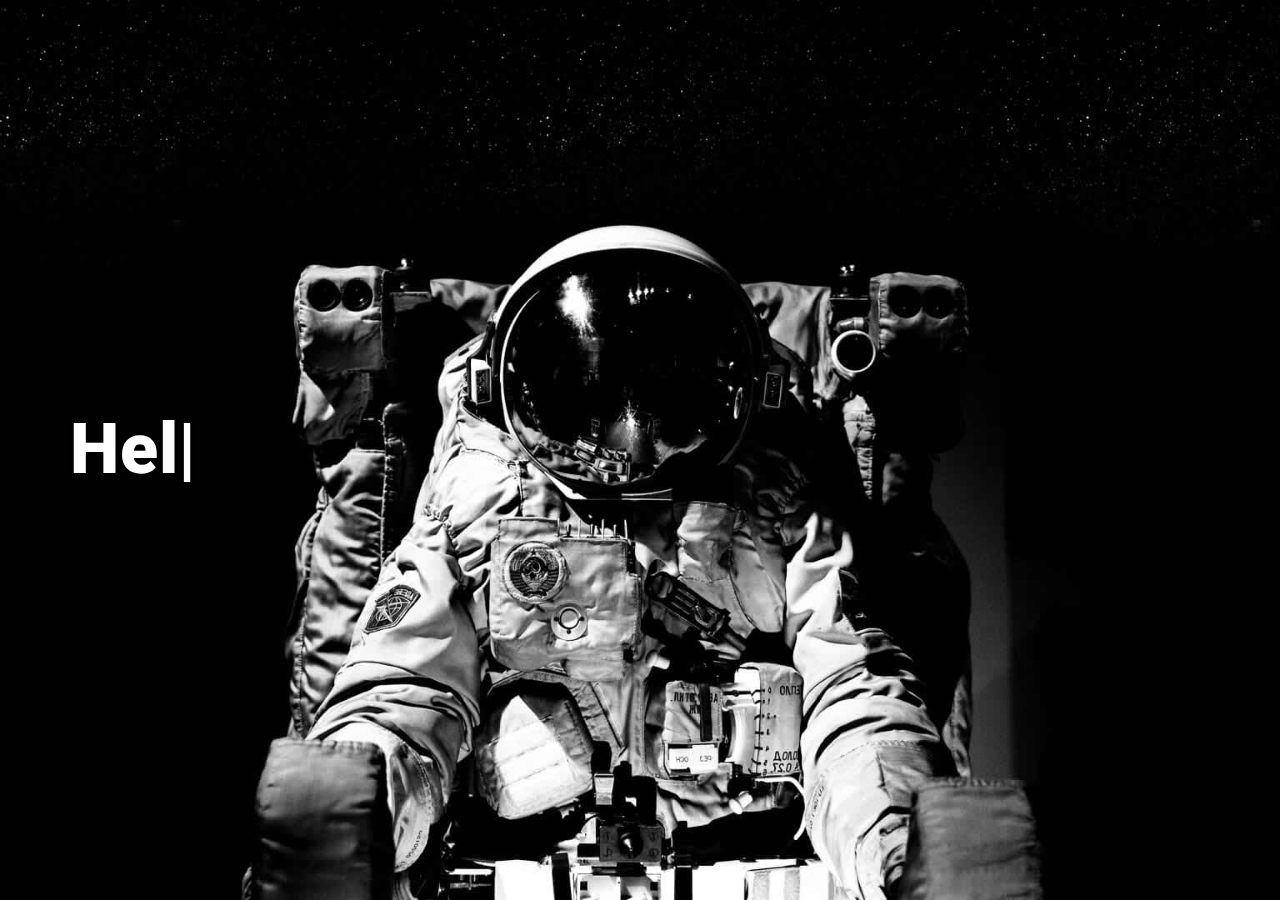
==== index.html @ 4b2344e8 "second commit" ====
<!DOCTYPE html>
<html lang="en">

	<head>
		<meta charset="UTF-8">
		<meta content="IE=edge" http-equiv="X-UA-Compatible">
		<meta content="width=device-width,initial-scale=1" name="viewport">
		<meta content="description" name="description">
		<meta name="google" content="notranslate" />
		<meta content="Mashup templates have been developped by Orson.io team" name="author">

		<!-- Disable tap highlight on IE -->
		<meta name="msapplication-tap-highlight" content="no">

		<link rel="apple-touch-icon" sizes="180x180" href="./assets/apple-icon-180x180.png">
		<link href="./assets/images/favicon.ico" rel="icon">

		<title>首页</title>

		<link href="./assets/css/main.3f6952e4.css" rel="stylesheet">
	</head>

	<body class="minimal">

		<!-- Add your content of header -->
		<div id="header"></div>
		<!-- Add your site or app content here -->
		<div class="hero-full-container background-image-container white-text-container"
			style="background-image: url('./assets/images/space.jpg')">
			<div class="container">
				<div class="row">
					<div class="col-xs-12">
						<div class="hero-full-wrapper">
							<div class="text-content">
								<h1>
									<span id="typed-strings">
										<span>Hello!</span>
										<span>我是Ink</span>
										<span>UI Designer</span>
										<span>欢迎来到我的小站~</span>
									</span>
									<span id="typed"></span>
								</h1>
							</div>
						</div>
					</div>
				</div>
			</div>
		</div>
		<script src="https://libs.baidu.com/jquery/2.0.0/jquery.min.js"></script>
		<script src="./assets/js/common.js" type="text/javascript" charset="utf-8"></script>
		<script>
			document.addEventListener("DOMContentLoaded", function(event) {
				type();
				movingBackgroundImage();
			});
		</script>


		<script type="text/javascript" src="./assets/js/main.70a66962.js"></script>
	</body>


</html>
---- assets/css/main.3f6952e4.css ----
@import url("https://fonts.googleapis.com/css?family=Roboto:900|Roboto+Mono:300,400,700");
@import url("https://maxcdn.bootstrapcdn.com/font-awesome/4.7.0/css/font-awesome.min.css");

/*!
 * Bootstrap v3.3.7 (http://getbootstrap.com)
 * Copyright 2011-2016 Twitter, Inc.
 * Licensed under MIT (https://github.com/twbs/bootstrap/blob/master/LICENSE)
 */
/*! normalize.css v3.0.3 | MIT License | github.com/necolas/normalize.css */
html {
	font-family: sans-serif;
	-ms-text-size-adjust: 100%;
	-webkit-text-size-adjust: 100%
}

body {
	margin: 0
}

article,
aside,
details,
figcaption,
figure,
footer,
header,
hgroup,
main,
menu,
nav,
section,
summary {
	display: block
}

audio,
canvas,
progress,
video {
	display: inline-block;
	vertical-align: baseline
}

audio:not([controls]) {
	display: none;
	height: 0
}

[hidden],
template {
	display: none
}

a {
	background-color: transparent
}

a:active,
a:hover {
	outline: 0
}

abbr[title] {
	border-bottom: 1px dotted
}

b,
strong {
	font-weight: 700
}

dfn {
	font-style: italic
}

h1 {
	font-size: 2em;
	margin: .67em 0
}

mark {
	background: #ff0;
	color: #000
}

small {
	font-size: 80%
}

sub,
sup {
	font-size: 75%;
	line-height: 0;
	position: relative;
	vertical-align: baseline
}

sup {
	top: -.5em
}

sub {
	bottom: -.25em
}

img {
	border: 0
}

svg:not(:root) {
	overflow: hidden
}

figure {
	margin: 1em 40px
}

hr {
	box-sizing: content-box;
	height: 0
}

pre {
	overflow: auto
}

code,
kbd,
pre,
samp {
	font-family: monospace, monospace;
	font-size: 1em
}

button,
input,
optgroup,
select,
textarea {
	color: inherit;
	font: inherit;
	margin: 0
}

button {
	overflow: visible
}

button,
select {
	text-transform: none
}

button,
html input[type=button],
input[type=reset],
input[type=submit] {
	-webkit-appearance: button;
	cursor: pointer
}

button[disabled],
html input[disabled] {
	cursor: default
}

button::-moz-focus-inner,
input::-moz-focus-inner {
	border: 0;
	padding: 0
}

input {
	line-height: normal
}

input[type=checkbox],
input[type=radio] {
	box-sizing: border-box;
	padding: 0
}

input[type=number]::-webkit-inner-spin-button,
input[type=number]::-webkit-outer-spin-button {
	height: auto
}

input[type=search] {
	-webkit-appearance: textfield;
	box-sizing: content-box
}

input[type=search]::-webkit-search-cancel-button,
input[type=search]::-webkit-search-decoration {
	-webkit-appearance: none
}

fieldset {
	border: 1px solid silver;
	margin: 0 2px;
	padding: .35em .625em .75em
}

textarea {
	overflow: auto
}

optgroup {
	font-weight: 700
}

table {
	border-collapse: collapse;
	border-spacing: 0
}

td,
th {
	padding: 0
}

@media print {

	*,
	:after,
	:before {
		background: transparent !important;
		color: #000 !important;
		box-shadow: none !important;
		text-shadow: none !important
	}

	a,
	a:visited {
		text-decoration: underline
	}

	a[href]:after {
		content: " ("attr(href) ")"
	}

	abbr[title]:after {
		content: " ("attr(title) ")"
	}

	a[href^="#"]:after,
	a[href^="javascript:"]:after {
		content: ""
	}

	pre {
		border: 1px solid #999;
		page-break-inside: avoid
	}

	thead {
		display: table-header-group
	}

	img,
	tr {
		page-break-inside: avoid
	}

	img {
		max-width: 100% !important
	}

	h2,
	h3,
	p {
		orphans: 3;
		widows: 3
	}

	h2,
	h3 {
		page-break-after: avoid
	}

	.navbar {
		display: none
	}

	.btn>.caret,
	.dropup>.btn>.caret {
		border-top-color: #000 !important
	}

	.label {
		border: 1px solid #000
	}

	.table {
		border-collapse: collapse !important
	}

	.table td,
	.table th {
		background-color: #fff !important
	}

	.table-bordered td,
	.table-bordered th {
		border: 1px solid #ddd !important
	}
}

*,
:after,
:before {
	-webkit-box-sizing: border-box;
	-moz-box-sizing: border-box;
	box-sizing: border-box
}

html {
	font-size: 10px;
	-webkit-tap-highlight-color: transparent
}

body {
	font-family: Roboto Mono, Helvetica, Arial, sans-serif;
	font-size: 11px;
	line-height: 1.78;
	color: #000;
	background-color: #fff
}

button,
input,
select,
textarea {
	font-family: inherit;
	font-size: inherit;
	line-height: inherit
}

a {
	color: #001aff;
	text-decoration: none
}

a:focus,
a:hover {
	color: #0012b3;
	text-decoration: underline
}

a:focus {
	outline: 5px auto -webkit-focus-ring-color;
	outline-offset: -2px
}

figure {
	margin: 0
}

img {
	vertical-align: middle
}

.img-responsive {
	display: block;
	max-width: 100%;
	height: auto
}

.img-rounded {
	border-radius: 0
}

.img-thumbnail {
	padding: 4px;
	line-height: 1.78;
	background-color: #fff;
	border: 1px solid #ddd;
	border-radius: 0;
	-webkit-transition: all .2s ease-in-out;
	-o-transition: all .2s ease-in-out;
	transition: all .2s ease-in-out;
	display: inline-block;
	max-width: 100%;
	height: auto
}

.img-circle {
	border-radius: 50%
}

hr {
	margin-top: 19px;
	margin-bottom: 19px;
	border: 0;
	border-top: 1px solid #eee
}

.sr-only {
	position: absolute;
	width: 1px;
	height: 1px;
	margin: -1px;
	padding: 0;
	overflow: hidden;
	clip: rect(0, 0, 0, 0);
	border: 0
}

.sr-only-focusable:active,
.sr-only-focusable:focus {
	position: static;
	width: auto;
	height: auto;
	margin: 0;
	overflow: visible;
	clip: auto
}

[role=button] {
	cursor: pointer
}

.h1,
.h2,
.h3,
.h4,
.h5,
.h6,
h1,
h2,
h3,
h4,
h5,
h6 {
	font-family: Roboto Mono, Helvetica, Arial, sans-serif;
	font-weight: 700;
	line-height: 1.1;
	color: #000
}

.h1 .small,
.h1 small,
.h2 .small,
.h2 small,
.h3 .small,
.h3 small,
.h4 .small,
.h4 small,
.h5 .small,
.h5 small,
.h6 .small,
.h6 small,
h1 .small,
h1 small,
h2 .small,
h2 small,
h3 .small,
h3 small,
h4 .small,
h4 small,
h5 .small,
h5 small,
h6 .small,
h6 small {
	font-weight: 400;
	line-height: 1;
	color: #777
}

.h1,
.h2,
.h3,
h1,
h2,
h3 {
	margin-top: 19px;
	margin-bottom: 9.5px
}

.h1 .small,
.h1 small,
.h2 .small,
.h2 small,
.h3 .small,
.h3 small,
h1 .small,
h1 small,
h2 .small,
h2 small,
h3 .small,
h3 small {
	font-size: 65%
}

.h4,
.h5,
.h6,
h4,
h5,
h6 {
	margin-top: 9.5px;
	margin-bottom: 9.5px
}

.h4 .small,
.h4 small,
.h5 .small,
.h5 small,
.h6 .small,
.h6 small,
h4 .small,
h4 small,
h5 .small,
h5 small,
h6 .small,
h6 small {
	font-size: 75%
}

.h1,
h1 {
	font-size: 70px
}

.h2,
h2 {
	font-size: 30px
}

.h3,
h3 {
	font-size: 20px
}

.h4,
.h5,
h4,
h5 {
	font-size: 11px
}

.h6,
h6 {
	font-size: 10px
}

p {
	margin: 0 0 9.5px
}

.lead {
	margin-bottom: 19px;
	font-size: 12px;
	font-weight: 300;
	line-height: 1.4
}

@media (min-width:768px) {
	.lead {
		font-size: 16.5px
	}
}

.small,
small {
	font-size: 90%
}

.mark,
mark {
	background-color: #fcf8e3;
	padding: .2em
}

.text-left {
	text-align: left
}

.text-right {
	text-align: right
}

.text-center {
	text-align: center
}

.text-justify {
	text-align: justify
}

.text-nowrap {
	white-space: nowrap
}

.text-lowercase {
	text-transform: lowercase
}

.initialism,
.text-uppercase {
	text-transform: uppercase
}

.text-capitalize {
	text-transform: capitalize
}

.text-muted {
	color: #777
}

.text-primary {
	color: #001aff
}

a.text-primary:focus,
a.text-primary:hover {
	color: #0015cc
}

.text-success {
	color: #fff
}

a.text-success:focus,
a.text-success:hover {
	color: #e6e6e6
}

.text-info {
	color: #31708f
}

a.text-info:focus,
a.text-info:hover {
	color: #245269
}

.text-warning {
	color: #8a6d3b
}

a.text-warning:focus,
a.text-warning:hover {
	color: #66512c
}

.text-danger {
	color: #fff
}

a.text-danger:focus,
a.text-danger:hover {
	color: #e6e6e6
}

.bg-primary {
	color: #fff;
	background-color: #001aff
}

a.bg-primary:focus,
a.bg-primary:hover {
	background-color: #0015cc
}

.bg-success,
a.bg-success:focus,
a.bg-success:hover {
	background-color: #000
}

.bg-info {
	background-color: #d9edf7
}

a.bg-info:focus,
a.bg-info:hover {
	background-color: #afd9ee
}

.bg-warning {
	background-color: #fcf8e3
}

a.bg-warning:focus,
a.bg-warning:hover {
	background-color: #f7ecb5
}

.bg-danger {
	background-color: red
}

a.bg-danger:focus,
a.bg-danger:hover {
	background-color: #c00
}

.page-header {
	padding-bottom: 8.5px;
	margin: 38px 0 19px;
	border-bottom: 1px solid #eee
}

ol,
ul {
	margin-top: 0;
	margin-bottom: 9.5px
}

ol ol,
ol ul,
ul ol,
ul ul {
	margin-bottom: 0
}

.list-inline,
.list-unstyled {
	padding-left: 0;
	list-style: none
}

.list-inline {
	margin-left: -5px
}

.list-inline>li {
	display: inline-block;
	padding-left: 5px;
	padding-right: 5px
}

dl {
	margin-top: 0;
	margin-bottom: 19px
}

dd,
dt {
	line-height: 1.78
}

dt {
	font-weight: 700
}

dd {
	margin-left: 0
}

.dl-horizontal dd:after,
.dl-horizontal dd:before {
	content: " ";
	display: table
}

.dl-horizontal dd:after {
	clear: both
}

@media (min-width:768px) {
	.dl-horizontal dt {
		float: left;
		width: 160px;
		clear: left;
		text-align: right;
		overflow: hidden;
		text-overflow: ellipsis;
		white-space: nowrap
	}

	.dl-horizontal dd {
		margin-left: 180px
	}
}

abbr[data-original-title],
abbr[title] {
	cursor: help;
	border-bottom: 1px dotted #777
}

.initialism {
	font-size: 90%
}

address {
	margin-bottom: 19px;
	font-style: normal;
	line-height: 1.78
}

code,
kbd,
pre,
samp {
	font-family: Menlo, Monaco, Consolas, Courier New, monospace
}

code {
	color: #c7254e;
	background-color: #f9f2f4
}

code,
kbd {
	padding: 2px 4px;
	font-size: 90%;
	border-radius: 0
}

kbd {
	color: #fff;
	background-color: #333;
	box-shadow: inset 0 -1px 0 rgba(0, 0, 0, .25)
}

kbd kbd {
	padding: 0;
	font-size: 100%;
	font-weight: 700;
	box-shadow: none
}

pre {
	display: block;
	padding: 9px;
	margin: 0 0 9.5px;
	font-size: 10px;
	line-height: 1.78;
	word-break: break-all;
	word-wrap: break-word;
	color: #333;
	background-color: #f5f5f5;
	border: 1px solid #ccc;
	border-radius: 0
}

pre code {
	padding: 0;
	font-size: inherit;
	color: inherit;
	white-space: pre-wrap;
	background-color: transparent;
	border-radius: 0
}

.pre-scrollable {
	max-height: 340px;
	overflow-y: scroll
}

.container {
	margin-right: auto;
	margin-left: auto;
	padding-left: 15px;
	padding-right: 15px
}

.container:after,
.container:before {
	content: " ";
	display: table
}

.container:after {
	clear: both
}

@media (min-width:768px) {
	.container {
		width: 750px
	}
}

@media (min-width:992px) {
	.container {
		width: 970px
	}
}

@media (min-width:1200px) {
	.container {
		width: 1170px
	}
}

.container-fluid {
	margin-right: auto;
	margin-left: auto;
	padding-left: 15px;
	padding-right: 15px
}

.container-fluid:after,
.container-fluid:before {
	content: " ";
	display: table
}

.container-fluid:after {
	clear: both
}

.row {
	margin-left: -15px;
	margin-right: -15px
}

.row:after,
.row:before {
	content: " ";
	display: table
}

.row:after {
	clear: both
}

.col-lg-1,
.col-lg-2,
.col-lg-3,
.col-lg-4,
.col-lg-5,
.col-lg-6,
.col-lg-7,
.col-lg-8,
.col-lg-9,
.col-lg-10,
.col-lg-11,
.col-lg-12,
.col-md-1,
.col-md-2,
.col-md-3,
.col-md-4,
.col-md-5,
.col-md-6,
.col-md-7,
.col-md-8,
.col-md-9,
.col-md-10,
.col-md-11,
.col-md-12,
.col-sm-1,
.col-sm-2,
.col-sm-3,
.col-sm-4,
.col-sm-5,
.col-sm-6,
.col-sm-7,
.col-sm-8,
.col-sm-9,
.col-sm-10,
.col-sm-11,
.col-sm-12,
.col-xs-1,
.col-xs-2,
.col-xs-3,
.col-xs-4,
.col-xs-5,
.col-xs-6,
.col-xs-7,
.col-xs-8,
.col-xs-9,
.col-xs-10,
.col-xs-11,
.col-xs-12 {
	position: relative;
	min-height: 1px;
	padding-left: 15px;
	padding-right: 15px
}

.col-xs-1,
.col-xs-2,
.col-xs-3,
.col-xs-4,
.col-xs-5,
.col-xs-6,
.col-xs-7,
.col-xs-8,
.col-xs-9,
.col-xs-10,
.col-xs-11,
.col-xs-12 {
	float: left
}

.col-xs-1 {
	width: 8.33333%
}

.col-xs-2 {
	width: 16.66667%
}

.col-xs-3 {
	width: 25%
}

.col-xs-4 {
	width: 33.33333%
}

.col-xs-5 {
	width: 41.66667%
}

.col-xs-6 {
	width: 50%
}

.col-xs-7 {
	width: 58.33333%
}

.col-xs-8 {
	width: 66.66667%
}

.col-xs-9 {
	width: 75%
}

.col-xs-10 {
	width: 83.33333%
}

.col-xs-11 {
	width: 91.66667%
}

.col-xs-12 {
	width: 100%
}

.col-xs-pull-0 {
	right: auto
}

.col-xs-pull-1 {
	right: 8.33333%
}

.col-xs-pull-2 {
	right: 16.66667%
}

.col-xs-pull-3 {
	right: 25%
}

.col-xs-pull-4 {
	right: 33.33333%
}

.col-xs-pull-5 {
	right: 41.66667%
}

.col-xs-pull-6 {
	right: 50%
}

.col-xs-pull-7 {
	right: 58.33333%
}

.col-xs-pull-8 {
	right: 66.66667%
}

.col-xs-pull-9 {
	right: 75%
}

.col-xs-pull-10 {
	right: 83.33333%
}

.col-xs-pull-11 {
	right: 91.66667%
}

.col-xs-pull-12 {
	right: 100%
}

.col-xs-push-0 {
	left: auto
}

.col-xs-push-1 {
	left: 8.33333%
}

.col-xs-push-2 {
	left: 16.66667%
}

.col-xs-push-3 {
	left: 25%
}

.col-xs-push-4 {
	left: 33.33333%
}

.col-xs-push-5 {
	left: 41.66667%
}

.col-xs-push-6 {
	left: 50%
}

.col-xs-push-7 {
	left: 58.33333%
}

.col-xs-push-8 {
	left: 66.66667%
}

.col-xs-push-9 {
	left: 75%
}

.col-xs-push-10 {
	left: 83.33333%
}

.col-xs-push-11 {
	left: 91.66667%
}

.col-xs-push-12 {
	left: 100%
}

.col-xs-offset-0 {
	margin-left: 0
}

.col-xs-offset-1 {
	margin-left: 8.33333%
}

.col-xs-offset-2 {
	margin-left: 16.66667%
}

.col-xs-offset-3 {
	margin-left: 25%
}

.col-xs-offset-4 {
	margin-left: 33.33333%
}

.col-xs-offset-5 {
	margin-left: 41.66667%
}

.col-xs-offset-6 {
	margin-left: 50%
}

.col-xs-offset-7 {
	margin-left: 58.33333%
}

.col-xs-offset-8 {
	margin-left: 66.66667%
}

.col-xs-offset-9 {
	margin-left: 75%
}

.col-xs-offset-10 {
	margin-left: 83.33333%
}

.col-xs-offset-11 {
	margin-left: 91.66667%
}

.col-xs-offset-12 {
	margin-left: 100%
}

@media (min-width:768px) {

	.col-sm-1,
	.col-sm-2,
	.col-sm-3,
	.col-sm-4,
	.col-sm-5,
	.col-sm-6,
	.col-sm-7,
	.col-sm-8,
	.col-sm-9,
	.col-sm-10,
	.col-sm-11,
	.col-sm-12 {
		float: left
	}

	.col-sm-1 {
		width: 8.33333%
	}

	.col-sm-2 {
		width: 16.66667%
	}

	.col-sm-3 {
		width: 25%
	}

	.col-sm-4 {
		width: 33.33333%
	}

	.col-sm-5 {
		width: 41.66667%
	}

	.col-sm-6 {
		width: 50%
	}

	.col-sm-7 {
		width: 58.33333%
	}

	.col-sm-8 {
		width: 66.66667%
	}

	.col-sm-9 {
		width: 75%
	}

	.col-sm-10 {
		width: 83.33333%
	}

	.col-sm-11 {
		width: 91.66667%
	}

	.col-sm-12 {
		width: 100%
	}

	.col-sm-pull-0 {
		right: auto
	}

	.col-sm-pull-1 {
		right: 8.33333%
	}

	.col-sm-pull-2 {
		right: 16.66667%
	}

	.col-sm-pull-3 {
		right: 25%
	}

	.col-sm-pull-4 {
		right: 33.33333%
	}

	.col-sm-pull-5 {
		right: 41.66667%
	}

	.col-sm-pull-6 {
		right: 50%
	}

	.col-sm-pull-7 {
		right: 58.33333%
	}

	.col-sm-pull-8 {
		right: 66.66667%
	}

	.col-sm-pull-9 {
		right: 75%
	}

	.col-sm-pull-10 {
		right: 83.33333%
	}

	.col-sm-pull-11 {
		right: 91.66667%
	}

	.col-sm-pull-12 {
		right: 100%
	}

	.col-sm-push-0 {
		left: auto
	}

	.col-sm-push-1 {
		left: 8.33333%
	}

	.col-sm-push-2 {
		left: 16.66667%
	}

	.col-sm-push-3 {
		left: 25%
	}

	.col-sm-push-4 {
		left: 33.33333%
	}

	.col-sm-push-5 {
		left: 41.66667%
	}

	.col-sm-push-6 {
		left: 50%
	}

	.col-sm-push-7 {
		left: 58.33333%
	}

	.col-sm-push-8 {
		left: 66.66667%
	}

	.col-sm-push-9 {
		left: 75%
	}

	.col-sm-push-10 {
		left: 83.33333%
	}

	.col-sm-push-11 {
		left: 91.66667%
	}

	.col-sm-push-12 {
		left: 100%
	}

	.col-sm-offset-0 {
		margin-left: 0
	}

	.col-sm-offset-1 {
		margin-left: 8.33333%
	}

	.col-sm-offset-2 {
		margin-left: 16.66667%
	}

	.col-sm-offset-3 {
		margin-left: 25%
	}

	.col-sm-offset-4 {
		margin-left: 33.33333%
	}

	.col-sm-offset-5 {
		margin-left: 41.66667%
	}

	.col-sm-offset-6 {
		margin-left: 50%
	}

	.col-sm-offset-7 {
		margin-left: 58.33333%
	}

	.col-sm-offset-8 {
		margin-left: 66.66667%
	}

	.col-sm-offset-9 {
		margin-left: 75%
	}

	.col-sm-offset-10 {
		margin-left: 83.33333%
	}

	.col-sm-offset-11 {
		margin-left: 91.66667%
	}

	.col-sm-offset-12 {
		margin-left: 100%
	}
}

@media (min-width:992px) {

	.col-md-1,
	.col-md-2,
	.col-md-3,
	.col-md-4,
	.col-md-5,
	.col-md-6,
	.col-md-7,
	.col-md-8,
	.col-md-9,
	.col-md-10,
	.col-md-11,
	.col-md-12 {
		float: left
	}

	.col-md-1 {
		width: 8.33333%
	}

	.col-md-2 {
		width: 16.66667%
	}

	.col-md-3 {
		width: 25%
	}

	.col-md-4 {
		width: 33.33333%
	}

	.col-md-5 {
		width: 41.66667%
	}

	.col-md-6 {
		width: 50%
	}

	.col-md-7 {
		width: 58.33333%
	}

	.col-md-8 {
		width: 66.66667%
	}

	.col-md-9 {
		width: 75%
	}

	.col-md-10 {
		width: 83.33333%
	}

	.col-md-11 {
		width: 91.66667%
	}

	.col-md-12 {
		width: 100%
	}

	.col-md-pull-0 {
		right: auto
	}

	.col-md-pull-1 {
		right: 8.33333%
	}

	.col-md-pull-2 {
		right: 16.66667%
	}

	.col-md-pull-3 {
		right: 25%
	}

	.col-md-pull-4 {
		right: 33.33333%
	}

	.col-md-pull-5 {
		right: 41.66667%
	}

	.col-md-pull-6 {
		right: 50%
	}

	.col-md-pull-7 {
		right: 58.33333%
	}

	.col-md-pull-8 {
		right: 66.66667%
	}

	.col-md-pull-9 {
		right: 75%
	}

	.col-md-pull-10 {
		right: 83.33333%
	}

	.col-md-pull-11 {
		right: 91.66667%
	}

	.col-md-pull-12 {
		right: 100%
	}

	.col-md-push-0 {
		left: auto
	}

	.col-md-push-1 {
		left: 8.33333%
	}

	.col-md-push-2 {
		left: 16.66667%
	}

	.col-md-push-3 {
		left: 25%
	}

	.col-md-push-4 {
		left: 33.33333%
	}

	.col-md-push-5 {
		left: 41.66667%
	}

	.col-md-push-6 {
		left: 50%
	}

	.col-md-push-7 {
		left: 58.33333%
	}

	.col-md-push-8 {
		left: 66.66667%
	}

	.col-md-push-9 {
		left: 75%
	}

	.col-md-push-10 {
		left: 83.33333%
	}

	.col-md-push-11 {
		left: 91.66667%
	}

	.col-md-push-12 {
		left: 100%
	}

	.col-md-offset-0 {
		margin-left: 0
	}

	.col-md-offset-1 {
		margin-left: 8.33333%
	}

	.col-md-offset-2 {
		margin-left: 16.66667%
	}

	.col-md-offset-3 {
		margin-left: 25%
	}

	.col-md-offset-4 {
		margin-left: 33.33333%
	}

	.col-md-offset-5 {
		margin-left: 41.66667%
	}

	.col-md-offset-6 {
		margin-left: 50%
	}

	.col-md-offset-7 {
		margin-left: 58.33333%
	}

	.col-md-offset-8 {
		margin-left: 66.66667%
	}

	.col-md-offset-9 {
		margin-left: 75%
	}

	.col-md-offset-10 {
		margin-left: 83.33333%
	}

	.col-md-offset-11 {
		margin-left: 91.66667%
	}

	.col-md-offset-12 {
		margin-left: 100%
	}
}

@media (min-width:1200px) {

	.col-lg-1,
	.col-lg-2,
	.col-lg-3,
	.col-lg-4,
	.col-lg-5,
	.col-lg-6,
	.col-lg-7,
	.col-lg-8,
	.col-lg-9,
	.col-lg-10,
	.col-lg-11,
	.col-lg-12 {
		float: left
	}

	.col-lg-1 {
		width: 8.33333%
	}

	.col-lg-2 {
		width: 16.66667%
	}

	.col-lg-3 {
		width: 25%
	}

	.col-lg-4 {
		width: 33.33333%
	}

	.col-lg-5 {
		width: 41.66667%
	}

	.col-lg-6 {
		width: 50%
	}

	.col-lg-7 {
		width: 58.33333%
	}

	.col-lg-8 {
		width: 66.66667%
	}

	.col-lg-9 {
		width: 75%
	}

	.col-lg-10 {
		width: 83.33333%
	}

	.col-lg-11 {
		width: 91.66667%
	}

	.col-lg-12 {
		width: 100%
	}

	.col-lg-pull-0 {
		right: auto
	}

	.col-lg-pull-1 {
		right: 8.33333%
	}

	.col-lg-pull-2 {
		right: 16.66667%
	}

	.col-lg-pull-3 {
		right: 25%
	}

	.col-lg-pull-4 {
		right: 33.33333%
	}

	.col-lg-pull-5 {
		right: 41.66667%
	}

	.col-lg-pull-6 {
		right: 50%
	}

	.col-lg-pull-7 {
		right: 58.33333%
	}

	.col-lg-pull-8 {
		right: 66.66667%
	}

	.col-lg-pull-9 {
		right: 75%
	}

	.col-lg-pull-10 {
		right: 83.33333%
	}

	.col-lg-pull-11 {
		right: 91.66667%
	}

	.col-lg-pull-12 {
		right: 100%
	}

	.col-lg-push-0 {
		left: auto
	}

	.col-lg-push-1 {
		left: 8.33333%
	}

	.col-lg-push-2 {
		left: 16.66667%
	}

	.col-lg-push-3 {
		left: 25%
	}

	.col-lg-push-4 {
		left: 33.33333%
	}

	.col-lg-push-5 {
		left: 41.66667%
	}

	.col-lg-push-6 {
		left: 50%
	}

	.col-lg-push-7 {
		left: 58.33333%
	}

	.col-lg-push-8 {
		left: 66.66667%
	}

	.col-lg-push-9 {
		left: 75%
	}

	.col-lg-push-10 {
		left: 83.33333%
	}

	.col-lg-push-11 {
		left: 91.66667%
	}

	.col-lg-push-12 {
		left: 100%
	}

	.col-lg-offset-0 {
		margin-left: 0
	}

	.col-lg-offset-1 {
		margin-left: 8.33333%
	}

	.col-lg-offset-2 {
		margin-left: 16.66667%
	}

	.col-lg-offset-3 {
		margin-left: 25%
	}

	.col-lg-offset-4 {
		margin-left: 33.33333%
	}

	.col-lg-offset-5 {
		margin-left: 41.66667%
	}

	.col-lg-offset-6 {
		margin-left: 50%
	}

	.col-lg-offset-7 {
		margin-left: 58.33333%
	}

	.col-lg-offset-8 {
		margin-left: 66.66667%
	}

	.col-lg-offset-9 {
		margin-left: 75%
	}

	.col-lg-offset-10 {
		margin-left: 83.33333%
	}

	.col-lg-offset-11 {
		margin-left: 91.66667%
	}

	.col-lg-offset-12 {
		margin-left: 100%
	}
}

table {
	background-color: transparent
}

caption {
	padding-top: 8px;
	padding-bottom: 8px;
	color: #777
}

caption,
th {
	text-align: left
}

.table {
	width: 100%;
	max-width: 100%;
	margin-bottom: 19px
}

.table>tbody>tr>td,
.table>tbody>tr>th,
.table>tfoot>tr>td,
.table>tfoot>tr>th,
.table>thead>tr>td,
.table>thead>tr>th {
	padding: 8px;
	line-height: 1.78;
	vertical-align: top;
	border-top: 1px solid #ddd
}

.table>thead>tr>th {
	vertical-align: bottom;
	border-bottom: 2px solid #ddd
}

.table>caption+thead>tr:first-child>td,
.table>caption+thead>tr:first-child>th,
.table>colgroup+thead>tr:first-child>td,
.table>colgroup+thead>tr:first-child>th,
.table>thead:first-child>tr:first-child>td,
.table>thead:first-child>tr:first-child>th {
	border-top: 0
}

.table>tbody+tbody {
	border-top: 2px solid #ddd
}

.table .table {
	background-color: #fff
}

.table-condensed>tbody>tr>td,
.table-condensed>tbody>tr>th,
.table-condensed>tfoot>tr>td,
.table-condensed>tfoot>tr>th,
.table-condensed>thead>tr>td,
.table-condensed>thead>tr>th {
	padding: 5px
}

.table-bordered,
.table-bordered>tbody>tr>td,
.table-bordered>tbody>tr>th,
.table-bordered>tfoot>tr>td,
.table-bordered>tfoot>tr>th,
.table-bordered>thead>tr>td,
.table-bordered>thead>tr>th {
	border: 1px solid #ddd
}

.table-bordered>thead>tr>td,
.table-bordered>thead>tr>th {
	border-bottom-width: 2px
}

.table-striped>tbody>tr:nth-of-type(odd) {
	background-color: #f9f9f9
}

.table-hover>tbody>tr:hover {
	background-color: #f5f5f5
}

table col[class*=col-] {
	position: static;
	float: none;
	display: table-column
}

table td[class*=col-],
table th[class*=col-] {
	position: static;
	float: none;
	display: table-cell
}

.table>tbody>tr.active>td,
.table>tbody>tr.active>th,
.table>tbody>tr>td.active,
.table>tbody>tr>th.active,
.table>tfoot>tr.active>td,
.table>tfoot>tr.active>th,
.table>tfoot>tr>td.active,
.table>tfoot>tr>th.active,
.table>thead>tr.active>td,
.table>thead>tr.active>th,
.table>thead>tr>td.active,
.table>thead>tr>th.active {
	background-color: #f5f5f5
}

.table-hover>tbody>tr.active:hover>td,
.table-hover>tbody>tr.active:hover>th,
.table-hover>tbody>tr:hover>.active,
.table-hover>tbody>tr>td.active:hover,
.table-hover>tbody>tr>th.active:hover {
	background-color: #e8e8e8
}

.table-hover>tbody>tr.success:hover>td,
.table-hover>tbody>tr.success:hover>th,
.table-hover>tbody>tr:hover>.success,
.table-hover>tbody>tr>td.success:hover,
.table-hover>tbody>tr>th.success:hover,
.table>tbody>tr.success>td,
.table>tbody>tr.success>th,
.table>tbody>tr>td.success,
.table>tbody>tr>th.success,
.table>tfoot>tr.success>td,
.table>tfoot>tr.success>th,
.table>tfoot>tr>td.success,
.table>tfoot>tr>th.success,
.table>thead>tr.success>td,
.table>thead>tr.success>th,
.table>thead>tr>td.success,
.table>thead>tr>th.success {
	background-color: #000
}

.table>tbody>tr.info>td,
.table>tbody>tr.info>th,
.table>tbody>tr>td.info,
.table>tbody>tr>th.info,
.table>tfoot>tr.info>td,
.table>tfoot>tr.info>th,
.table>tfoot>tr>td.info,
.table>tfoot>tr>th.info,
.table>thead>tr.info>td,
.table>thead>tr.info>th,
.table>thead>tr>td.info,
.table>thead>tr>th.info {
	background-color: #d9edf7
}

.table-hover>tbody>tr.info:hover>td,
.table-hover>tbody>tr.info:hover>th,
.table-hover>tbody>tr:hover>.info,
.table-hover>tbody>tr>td.info:hover,
.table-hover>tbody>tr>th.info:hover {
	background-color: #c4e3f3
}

.table>tbody>tr.warning>td,
.table>tbody>tr.warning>th,
.table>tbody>tr>td.warning,
.table>tbody>tr>th.warning,
.table>tfoot>tr.warning>td,
.table>tfoot>tr.warning>th,
.table>tfoot>tr>td.warning,
.table>tfoot>tr>th.warning,
.table>thead>tr.warning>td,
.table>thead>tr.warning>th,
.table>thead>tr>td.warning,
.table>thead>tr>th.warning {
	background-color: #fcf8e3
}

.table-hover>tbody>tr.warning:hover>td,
.table-hover>tbody>tr.warning:hover>th,
.table-hover>tbody>tr:hover>.warning,
.table-hover>tbody>tr>td.warning:hover,
.table-hover>tbody>tr>th.warning:hover {
	background-color: #faf2cc
}

.table>tbody>tr.danger>td,
.table>tbody>tr.danger>th,
.table>tbody>tr>td.danger,
.table>tbody>tr>th.danger,
.table>tfoot>tr.danger>td,
.table>tfoot>tr.danger>th,
.table>tfoot>tr>td.danger,
.table>tfoot>tr>th.danger,
.table>thead>tr.danger>td,
.table>thead>tr.danger>th,
.table>thead>tr>td.danger,
.table>thead>tr>th.danger {
	background-color: red
}

.table-hover>tbody>tr.danger:hover>td,
.table-hover>tbody>tr.danger:hover>th,
.table-hover>tbody>tr:hover>.danger,
.table-hover>tbody>tr>td.danger:hover,
.table-hover>tbody>tr>th.danger:hover {
	background-color: #e60000
}

.table-responsive {
	overflow-x: auto;
	min-height: .01%
}

@media screen and (max-width:767px) {
	.table-responsive {
		width: 100%;
		margin-bottom: 14.25px;
		overflow-y: hidden;
		-ms-overflow-style: -ms-autohiding-scrollbar;
		border: 1px solid #ddd
	}

	.table-responsive>.table {
		margin-bottom: 0
	}

	.table-responsive>.table>tbody>tr>td,
	.table-responsive>.table>tbody>tr>th,
	.table-responsive>.table>tfoot>tr>td,
	.table-responsive>.table>tfoot>tr>th,
	.table-responsive>.table>thead>tr>td,
	.table-responsive>.table>thead>tr>th {
		white-space: nowrap
	}

	.table-responsive>.table-bordered {
		border: 0
	}

	.table-responsive>.table-bordered>tbody>tr>td:first-child,
	.table-responsive>.table-bordered>tbody>tr>th:first-child,
	.table-responsive>.table-bordered>tfoot>tr>td:first-child,
	.table-responsive>.table-bordered>tfoot>tr>th:first-child,
	.table-responsive>.table-bordered>thead>tr>td:first-child,
	.table-responsive>.table-bordered>thead>tr>th:first-child {
		border-left: 0
	}

	.table-responsive>.table-bordered>tbody>tr>td:last-child,
	.table-responsive>.table-bordered>tbody>tr>th:last-child,
	.table-responsive>.table-bordered>tfoot>tr>td:last-child,
	.table-responsive>.table-bordered>tfoot>tr>th:last-child,
	.table-responsive>.table-bordered>thead>tr>td:last-child,
	.table-responsive>.table-bordered>thead>tr>th:last-child {
		border-right: 0
	}

	.table-responsive>.table-bordered>tbody>tr:last-child>td,
	.table-responsive>.table-bordered>tbody>tr:last-child>th,
	.table-responsive>.table-bordered>tfoot>tr:last-child>td,
	.table-responsive>.table-bordered>tfoot>tr:last-child>th {
		border-bottom: 0
	}
}

fieldset {
	margin: 0;
	min-width: 0
}

fieldset,
legend {
	padding: 0;
	border: 0
}

legend {
	display: block;
	width: 100%;
	margin-bottom: 19px;
	font-size: 16.5px;
	line-height: inherit;
	color: #333;
	border-bottom: 1px solid #e5e5e5
}

label {
	display: inline-block;
	max-width: 100%;
	margin-bottom: 5px;
	font-weight: 700
}

input[type=search] {
	-webkit-box-sizing: border-box;
	-moz-box-sizing: border-box;
	box-sizing: border-box
}

input[type=checkbox],
input[type=radio] {
	margin: 4px 0 0;
	margin-top: 1px\9;
	line-height: normal
}

input[type=file] {
	display: block
}

input[type=range] {
	display: block;
	width: 100%
}

select[multiple],
select[size] {
	height: auto
}

input[type=checkbox]:focus,
input[type=file]:focus,
input[type=radio]:focus {
	outline: 5px auto -webkit-focus-ring-color;
	outline-offset: -2px
}

output {
	padding-top: 9px
}

.form-control,
output {
	display: block;
	font-size: 11px;
	line-height: 1.78;
	color: #555
}

.form-control {
	width: 100%;
	height: 40px;
	padding: 8px 14px;
	background-color: #fff;
	background-image: none;
	border: 1px solid #000;
	border-radius: 0;
	-webkit-box-shadow: inset 0 1px 1px rgba(0, 0, 0, .075);
	box-shadow: inset 0 1px 1px rgba(0, 0, 0, .075);
	-webkit-transition: border-color .15s ease-in-out, box-shadow .15s ease-in-out;
	-o-transition: border-color ease-in-out .15s, box-shadow ease-in-out .15s;
	transition: border-color .15s ease-in-out, box-shadow .15s ease-in-out
}

.form-control:focus {
	border-color: #66afe9;
	-webkit-box-shadow: inset 0 1px 1px rgba(0, 0, 0, .075), 0 0 8px rgba(102, 175, 233, .6);
	box-shadow: inset 0 1px 1px rgba(0, 0, 0, .075), 0 0 8px rgba(102, 175, 233, .6)
}

.form-control::-moz-placeholder {
	color: #999;
	opacity: 1
}

.form-control:-ms-input-placeholder {
	color: #999
}

.form-control::-webkit-input-placeholder {
	color: #999
}

.form-control::-ms-expand {
	border: 0;
	background-color: transparent
}

.form-control[disabled],
.form-control[readonly],
fieldset[disabled] .form-control {
	background-color: #eee;
	opacity: 1
}

.form-control[disabled],
fieldset[disabled] .form-control {
	cursor: not-allowed
}

textarea.form-control {
	height: auto
}

input[type=search] {
	-webkit-appearance: none
}

@media screen and (-webkit-min-device-pixel-ratio:0) {

	input[type=date].form-control,
	input[type=datetime-local].form-control,
	input[type=month].form-control,
	input[type=time].form-control {
		line-height: 40px
	}

	.input-group-sm>.input-group-btn>input[type=date].btn,
	.input-group-sm>.input-group-btn>input[type=datetime-local].btn,
	.input-group-sm>.input-group-btn>input[type=month].btn,
	.input-group-sm>.input-group-btn>input[type=time].btn,
	.input-group-sm>input[type=date].form-control,
	.input-group-sm>input[type=date].input-group-addon,
	.input-group-sm>input[type=datetime-local].form-control,
	.input-group-sm>input[type=datetime-local].input-group-addon,
	.input-group-sm>input[type=month].form-control,
	.input-group-sm>input[type=month].input-group-addon,
	.input-group-sm>input[type=time].form-control,
	.input-group-sm>input[type=time].input-group-addon,
	.input-group-sm input[type=date],
	.input-group-sm input[type=datetime-local],
	.input-group-sm input[type=month],
	.input-group-sm input[type=time],
	input[type=date].input-sm,
	input[type=datetime-local].input-sm,
	input[type=month].input-sm,
	input[type=time].input-sm {
		line-height: 27px
	}

	.input-group-lg>.input-group-btn>input[type=date].btn,
	.input-group-lg>.input-group-btn>input[type=datetime-local].btn,
	.input-group-lg>.input-group-btn>input[type=month].btn,
	.input-group-lg>.input-group-btn>input[type=time].btn,
	.input-group-lg>input[type=date].form-control,
	.input-group-lg>input[type=date].input-group-addon,
	.input-group-lg>input[type=datetime-local].form-control,
	.input-group-lg>input[type=datetime-local].input-group-addon,
	.input-group-lg>input[type=month].form-control,
	.input-group-lg>input[type=month].input-group-addon,
	.input-group-lg>input[type=time].form-control,
	.input-group-lg>input[type=time].input-group-addon,
	.input-group-lg input[type=date],
	.input-group-lg input[type=datetime-local],
	.input-group-lg input[type=month],
	.input-group-lg input[type=time],
	input[type=date].input-lg,
	input[type=datetime-local].input-lg,
	input[type=month].input-lg,
	input[type=time].input-lg {
		line-height: 41px
	}
}

.form-group {
	margin-bottom: 15px
}

.checkbox,
.radio {
	position: relative;
	display: block;
	margin-top: 10px;
	margin-bottom: 10px
}

.checkbox label,
.radio label {
	min-height: 19px;
	padding-left: 20px;
	margin-bottom: 0;
	font-weight: 400;
	cursor: pointer
}

.checkbox-inline input[type=checkbox],
.checkbox input[type=checkbox],
.radio-inline input[type=radio],
.radio input[type=radio] {
	position: absolute;
	margin-left: -20px;
	margin-top: 4px\9
}

.checkbox+.checkbox,
.radio+.radio {
	margin-top: -5px
}

.checkbox-inline,
.radio-inline {
	position: relative;
	display: inline-block;
	padding-left: 20px;
	margin-bottom: 0;
	vertical-align: middle;
	font-weight: 400;
	cursor: pointer
}

.checkbox-inline+.checkbox-inline,
.radio-inline+.radio-inline {
	margin-top: 0;
	margin-left: 10px
}

.checkbox-inline.disabled,
.checkbox.disabled label,
.radio-inline.disabled,
.radio.disabled label,
fieldset[disabled] .checkbox-inline,
fieldset[disabled] .checkbox label,
fieldset[disabled] .radio-inline,
fieldset[disabled] .radio label,
fieldset[disabled] input[type=checkbox],
fieldset[disabled] input[type=radio],
input[type=checkbox].disabled,
input[type=checkbox][disabled],
input[type=radio].disabled,
input[type=radio][disabled] {
	cursor: not-allowed
}

.form-control-static {
	padding-top: 9px;
	padding-bottom: 9px;
	margin-bottom: 0;
	min-height: 30px
}

.form-control-static.input-lg,
.form-control-static.input-sm,
.input-group-lg>.form-control-static.form-control,
.input-group-lg>.form-control-static.input-group-addon,
.input-group-lg>.input-group-btn>.form-control-static.btn,
.input-group-sm>.form-control-static.form-control,
.input-group-sm>.form-control-static.input-group-addon,
.input-group-sm>.input-group-btn>.form-control-static.btn {
	padding-left: 0;
	padding-right: 0
}

.input-group-sm>.form-control,
.input-group-sm>.input-group-addon,
.input-group-sm>.input-group-btn>.btn,
.input-sm {
	height: 27px;
	padding: 5px 10px;
	font-size: 10px;
	line-height: 1.5;
	border-radius: 0
}

.input-group-sm>.input-group-btn>select.btn,
.input-group-sm>select.form-control,
.input-group-sm>select.input-group-addon,
select.input-sm {
	height: 27px;
	line-height: 27px
}

.input-group-sm>.input-group-btn>select[multiple].btn,
.input-group-sm>.input-group-btn>textarea.btn,
.input-group-sm>select[multiple].form-control,
.input-group-sm>select[multiple].input-group-addon,
.input-group-sm>textarea.form-control,
.input-group-sm>textarea.input-group-addon,
select[multiple].input-sm,
textarea.input-sm {
	height: auto
}

.form-group-sm .form-control {
	height: 27px;
	padding: 5px 10px;
	font-size: 10px;
	line-height: 1.5;
	border-radius: 0
}

.form-group-sm select.form-control {
	height: 27px;
	line-height: 27px
}

.form-group-sm select[multiple].form-control,
.form-group-sm textarea.form-control {
	height: auto
}

.form-group-sm .form-control-static {
	height: 27px;
	min-height: 29px;
	padding: 6px 10px;
	font-size: 10px;
	line-height: 1.5
}

.input-group-lg>.form-control,
.input-group-lg>.input-group-addon,
.input-group-lg>.input-group-btn>.btn,
.input-lg {
	height: 41px;
	padding: 10px 16px;
	font-size: 14px;
	line-height: 1.33333;
	border-radius: 0
}

.input-group-lg>.input-group-btn>select.btn,
.input-group-lg>select.form-control,
.input-group-lg>select.input-group-addon,
select.input-lg {
	height: 41px;
	line-height: 41px
}

.input-group-lg>.input-group-btn>select[multiple].btn,
.input-group-lg>.input-group-btn>textarea.btn,
.input-group-lg>select[multiple].form-control,
.input-group-lg>select[multiple].input-group-addon,
.input-group-lg>textarea.form-control,
.input-group-lg>textarea.input-group-addon,
select[multiple].input-lg,
textarea.input-lg {
	height: auto
}

.form-group-lg .form-control {
	height: 41px;
	padding: 10px 16px;
	font-size: 14px;
	line-height: 1.33333;
	border-radius: 0
}

.form-group-lg select.form-control {
	height: 41px;
	line-height: 41px
}

.form-group-lg select[multiple].form-control,
.form-group-lg textarea.form-control {
	height: auto
}

.form-group-lg .form-control-static {
	height: 41px;
	min-height: 33px;
	padding: 11px 16px;
	font-size: 14px;
	line-height: 1.33333
}

.has-feedback {
	position: relative
}

.has-feedback .form-control {
	padding-right: 50px
}

.form-control-feedback {
	position: absolute;
	top: 0;
	right: 0;
	z-index: 2;
	display: block;
	width: 40px;
	height: 40px;
	line-height: 40px;
	text-align: center;
	pointer-events: none
}

.form-group-lg .form-control+.form-control-feedback,
.input-group-lg+.form-control-feedback,
.input-group-lg>.form-control+.form-control-feedback,
.input-group-lg>.input-group-addon+.form-control-feedback,
.input-group-lg>.input-group-btn>.btn+.form-control-feedback,
.input-lg+.form-control-feedback {
	width: 41px;
	height: 41px;
	line-height: 41px
}

.form-group-sm .form-control+.form-control-feedback,
.input-group-sm+.form-control-feedback,
.input-group-sm>.form-control+.form-control-feedback,
.input-group-sm>.input-group-addon+.form-control-feedback,
.input-group-sm>.input-group-btn>.btn+.form-control-feedback,
.input-sm+.form-control-feedback {
	width: 27px;
	height: 27px;
	line-height: 27px
}

.has-success .checkbox,
.has-success .checkbox-inline,
.has-success.checkbox-inline label,
.has-success.checkbox label,
.has-success .control-label,
.has-success .help-block,
.has-success .radio,
.has-success .radio-inline,
.has-success.radio-inline label,
.has-success.radio label {
	color: #fff
}

.has-success .form-control {
	border-color: #fff;
	-webkit-box-shadow: inset 0 1px 1px rgba(0, 0, 0, .075);
	box-shadow: inset 0 1px 1px rgba(0, 0, 0, .075)
}

.has-success .form-control:focus {
	border-color: #e6e6e6;
	-webkit-box-shadow: inset 0 1px 1px rgba(0, 0, 0, .075), 0 0 6px #fff;
	box-shadow: inset 0 1px 1px rgba(0, 0, 0, .075), 0 0 6px #fff
}

.has-success .input-group-addon {
	color: #fff;
	border-color: #fff;
	background-color: #000
}

.has-success .form-control-feedback {
	color: #fff
}

.has-warning .checkbox,
.has-warning .checkbox-inline,
.has-warning.checkbox-inline label,
.has-warning.checkbox label,
.has-warning .control-label,
.has-warning .help-block,
.has-warning .radio,
.has-warning .radio-inline,
.has-warning.radio-inline label,
.has-warning.radio label {
	color: #8a6d3b
}

.has-warning .form-control {
	border-color: #8a6d3b;
	-webkit-box-shadow: inset 0 1px 1px rgba(0, 0, 0, .075);
	box-shadow: inset 0 1px 1px rgba(0, 0, 0, .075)
}

.has-warning .form-control:focus {
	border-color: #66512c;
	-webkit-box-shadow: inset 0 1px 1px rgba(0, 0, 0, .075), 0 0 6px #c0a16b;
	box-shadow: inset 0 1px 1px rgba(0, 0, 0, .075), 0 0 6px #c0a16b
}

.has-warning .input-group-addon {
	color: #8a6d3b;
	border-color: #8a6d3b;
	background-color: #fcf8e3
}

.has-warning .form-control-feedback {
	color: #8a6d3b
}

.has-error .checkbox,
.has-error .checkbox-inline,
.has-error.checkbox-inline label,
.has-error.checkbox label,
.has-error .control-label,
.has-error .help-block,
.has-error .radio,
.has-error .radio-inline,
.has-error.radio-inline label,
.has-error.radio label {
	color: #fff
}

.has-error .form-control {
	border-color: #fff;
	-webkit-box-shadow: inset 0 1px 1px rgba(0, 0, 0, .075);
	box-shadow: inset 0 1px 1px rgba(0, 0, 0, .075)
}

.has-error .form-control:focus {
	border-color: #e6e6e6;
	-webkit-box-shadow: inset 0 1px 1px rgba(0, 0, 0, .075), 0 0 6px #fff;
	box-shadow: inset 0 1px 1px rgba(0, 0, 0, .075), 0 0 6px #fff
}

.has-error .input-group-addon {
	color: #fff;
	border-color: #fff;
	background-color: red
}

.has-error .form-control-feedback {
	color: #fff
}

.has-feedback label~.form-control-feedback {
	top: 24px
}

.has-feedback label.sr-only~.form-control-feedback {
	top: 0
}

.help-block {
	display: block;
	margin-top: 5px;
	margin-bottom: 10px;
	color: #404040
}

@media (min-width:768px) {
	.form-inline .form-group {
		display: inline-block;
		margin-bottom: 0;
		vertical-align: middle
	}

	.form-inline .form-control {
		display: inline-block;
		width: auto;
		vertical-align: middle
	}

	.form-inline .form-control-static {
		display: inline-block
	}

	.form-inline .input-group {
		display: inline-table;
		vertical-align: middle
	}

	.form-inline .input-group .form-control,
	.form-inline .input-group .input-group-addon,
	.form-inline .input-group .input-group-btn {
		width: auto
	}

	.form-inline .input-group>.form-control {
		width: 100%
	}

	.form-inline .control-label {
		margin-bottom: 0;
		vertical-align: middle
	}

	.form-inline .checkbox,
	.form-inline .radio {
		display: inline-block;
		margin-top: 0;
		margin-bottom: 0;
		vertical-align: middle
	}

	.form-inline .checkbox label,
	.form-inline .radio label {
		padding-left: 0
	}

	.form-inline .checkbox input[type=checkbox],
	.form-inline .radio input[type=radio] {
		position: relative;
		margin-left: 0
	}

	.form-inline .has-feedback .form-control-feedback {
		top: 0
	}
}

.form-horizontal .checkbox,
.form-horizontal .checkbox-inline,
.form-horizontal .radio,
.form-horizontal .radio-inline {
	margin-top: 0;
	margin-bottom: 0;
	padding-top: 9px
}

.form-horizontal .checkbox,
.form-horizontal .radio {
	min-height: 28px
}

.form-horizontal .form-group {
	margin-left: -15px;
	margin-right: -15px
}

.form-horizontal .form-group:after,
.form-horizontal .form-group:before {
	content: " ";
	display: table
}

.form-horizontal .form-group:after {
	clear: both
}

@media (min-width:768px) {
	.form-horizontal .control-label {
		text-align: right;
		margin-bottom: 0;
		padding-top: 9px
	}
}

.form-horizontal .has-feedback .form-control-feedback {
	right: 15px
}

@media (min-width:768px) {
	.form-horizontal .form-group-lg .control-label {
		padding-top: 11px;
		font-size: 14px
	}
}

@media (min-width:768px) {
	.form-horizontal .form-group-sm .control-label {
		padding-top: 6px;
		font-size: 10px
	}
}

.btn {
	display: inline-block;
	margin-bottom: 0;
	font-weight: 400;
	text-align: center;
	vertical-align: middle;
	touch-action: manipulation;
	cursor: pointer;
	background-image: none;
	border: 1px solid transparent;
	white-space: nowrap;
	padding: 8px 14px;
	font-size: 11px;
	line-height: 1.78;
	border-radius: 0;
	-webkit-user-select: none;
	-moz-user-select: none;
	-ms-user-select: none;
	user-select: none
}

.btn.active.focus,
.btn.active:focus,
.btn.focus,
.btn:active.focus,
.btn:active:focus,
.btn:focus {
	outline: 5px auto -webkit-focus-ring-color;
	outline-offset: -2px
}

.btn.focus,
.btn:focus,
.btn:hover {
	color: #000;
	text-decoration: none
}

.btn.active,
.btn:active {
	outline: 0;
	background-image: none;
	-webkit-box-shadow: inset 0 3px 5px rgba(0, 0, 0, .125);
	box-shadow: inset 0 3px 5px rgba(0, 0, 0, .125)
}

.btn.disabled,
.btn[disabled],
fieldset[disabled] .btn {
	cursor: not-allowed;
	opacity: .65;
	filter: alpha(opacity=65);
	-webkit-box-shadow: none;
	box-shadow: none
}

a.btn.disabled,
fieldset[disabled] a.btn {
	pointer-events: none
}

.btn-default,
.btn-default.active,
.btn-default.active.focus,
.btn-default.active:focus,
.btn-default.active:hover,
.btn-default.focus,
.btn-default:active,
.btn-default:active.focus,
.btn-default:active:focus,
.btn-default:active:hover,
.btn-default:focus,
.btn-default:hover,
.open>.btn-default.dropdown-toggle,
.open>.btn-default.dropdown-toggle.focus,
.open>.btn-default.dropdown-toggle:focus,
.open>.btn-default.dropdown-toggle:hover {
	color: #000;
	background-color: transparent;
	border-color: #000
}

.btn-default.active,
.btn-default:active,
.open>.btn-default.dropdown-toggle {
	background-image: none
}

.btn-default.disabled.focus,
.btn-default.disabled:focus,
.btn-default.disabled:hover,
.btn-default[disabled].focus,
.btn-default[disabled]:focus,
.btn-default[disabled]:hover,
fieldset[disabled] .btn-default.focus,
fieldset[disabled] .btn-default:focus,
fieldset[disabled] .btn-default:hover {
	background-color: transparent;
	border-color: #000
}

.btn-default .badge {
	color: transparent;
	background-color: #000
}

.btn-primary {
	color: #001aff;
	background-color: transparent;
	border-color: #001aff
}

.btn-primary.focus,
.btn-primary:focus {
	color: #001aff;
	background-color: transparent;
	border-color: #000d80
}

.btn-primary.active,
.btn-primary:active,
.btn-primary:hover,
.open>.btn-primary.dropdown-toggle {
	color: #001aff;
	background-color: transparent;
	border-color: #0014c2
}

.btn-primary.active.focus,
.btn-primary.active:focus,
.btn-primary.active:hover,
.btn-primary:active.focus,
.btn-primary:active:focus,
.btn-primary:active:hover,
.open>.btn-primary.dropdown-toggle.focus,
.open>.btn-primary.dropdown-toggle:focus,
.open>.btn-primary.dropdown-toggle:hover {
	color: #001aff;
	background-color: transparent;
	border-color: #000d80
}

.btn-primary.active,
.btn-primary:active,
.open>.btn-primary.dropdown-toggle {
	background-image: none
}

.btn-primary.disabled.focus,
.btn-primary.disabled:focus,
.btn-primary.disabled:hover,
.btn-primary[disabled].focus,
.btn-primary[disabled]:focus,
.btn-primary[disabled]:hover,
fieldset[disabled] .btn-primary.focus,
fieldset[disabled] .btn-primary:focus,
fieldset[disabled] .btn-primary:hover {
	background-color: transparent;
	border-color: #001aff
}

.btn-primary .badge {
	color: transparent;
	background-color: #001aff
}

.btn-success {
	color: #5cb85c;
	background-color: transparent;
	border-color: #5cb85c
}

.btn-success.focus,
.btn-success:focus {
	color: #5cb85c;
	background-color: transparent;
	border-color: #2d672d
}

.btn-success.active,
.btn-success:active,
.btn-success:hover,
.open>.btn-success.dropdown-toggle {
	color: #5cb85c;
	background-color: transparent;
	border-color: #419641
}

.btn-success.active.focus,
.btn-success.active:focus,
.btn-success.active:hover,
.btn-success:active.focus,
.btn-success:active:focus,
.btn-success:active:hover,
.open>.btn-success.dropdown-toggle.focus,
.open>.btn-success.dropdown-toggle:focus,
.open>.btn-success.dropdown-toggle:hover {
	color: #5cb85c;
	background-color: transparent;
	border-color: #2d672d
}

.btn-success.active,
.btn-success:active,
.open>.btn-success.dropdown-toggle {
	background-image: none
}

.btn-success.disabled.focus,
.btn-success.disabled:focus,
.btn-success.disabled:hover,
.btn-success[disabled].focus,
.btn-success[disabled]:focus,
.btn-success[disabled]:hover,
fieldset[disabled] .btn-success.focus,
fieldset[disabled] .btn-success:focus,
fieldset[disabled] .btn-success:hover {
	background-color: transparent;
	border-color: #5cb85c
}

.btn-success .badge {
	color: transparent;
	background-color: #5cb85c
}

.btn-info {
	border-color: #5bc0de
}

.btn-info,
.btn-info.focus,
.btn-info:focus {
	color: #5bc0de;
	background-color: transparent
}

.btn-info.focus,
.btn-info:focus {
	border-color: #1f7e9a
}

.btn-info.active,
.btn-info:active,
.btn-info:hover,
.open>.btn-info.dropdown-toggle {
	color: #5bc0de;
	background-color: transparent;
	border-color: #2aabd2
}

.btn-info.active.focus,
.btn-info.active:focus,
.btn-info.active:hover,
.btn-info:active.focus,
.btn-info:active:focus,
.btn-info:active:hover,
.open>.btn-info.dropdown-toggle.focus,
.open>.btn-info.dropdown-toggle:focus,
.open>.btn-info.dropdown-toggle:hover {
	color: #5bc0de;
	background-color: transparent;
	border-color: #1f7e9a
}

.btn-info.active,
.btn-info:active,
.open>.btn-info.dropdown-toggle {
	background-image: none
}

.btn-info.disabled.focus,
.btn-info.disabled:focus,
.btn-info.disabled:hover,
.btn-info[disabled].focus,
.btn-info[disabled]:focus,
.btn-info[disabled]:hover,
fieldset[disabled] .btn-info.focus,
fieldset[disabled] .btn-info:focus,
fieldset[disabled] .btn-info:hover {
	background-color: transparent;
	border-color: #5bc0de
}

.btn-info .badge {
	color: transparent;
	background-color: #5bc0de
}

.btn-warning {
	color: #f0ad4e;
	background-color: transparent;
	border-color: #f0ad4e
}

.btn-warning.focus,
.btn-warning:focus {
	color: #f0ad4e;
	background-color: transparent;
	border-color: #b06d0f
}

.btn-warning.active,
.btn-warning:active,
.btn-warning:hover,
.open>.btn-warning.dropdown-toggle {
	color: #f0ad4e;
	background-color: transparent;
	border-color: #eb9316
}

.btn-warning.active.focus,
.btn-warning.active:focus,
.btn-warning.active:hover,
.btn-warning:active.focus,
.btn-warning:active:focus,
.btn-warning:active:hover,
.open>.btn-warning.dropdown-toggle.focus,
.open>.btn-warning.dropdown-toggle:focus,
.open>.btn-warning.dropdown-toggle:hover {
	color: #f0ad4e;
	background-color: transparent;
	border-color: #b06d0f
}

.btn-warning.active,
.btn-warning:active,
.open>.btn-warning.dropdown-toggle {
	background-image: none
}

.btn-warning.disabled.focus,
.btn-warning.disabled:focus,
.btn-warning.disabled:hover,
.btn-warning[disabled].focus,
.btn-warning[disabled]:focus,
.btn-warning[disabled]:hover,
fieldset[disabled] .btn-warning.focus,
fieldset[disabled] .btn-warning:focus,
fieldset[disabled] .btn-warning:hover {
	background-color: transparent;
	border-color: #f0ad4e
}

.btn-warning .badge {
	color: transparent;
	background-color: #f0ad4e
}

.btn-danger {
	color: #d9534f;
	background-color: transparent;
	border-color: #d9534f
}

.btn-danger.focus,
.btn-danger:focus {
	color: #d9534f;
	background-color: transparent;
	border-color: #8b211e
}

.btn-danger.active,
.btn-danger:active,
.btn-danger:hover,
.open>.btn-danger.dropdown-toggle {
	color: #d9534f;
	background-color: transparent;
	border-color: #c12e2a
}

.btn-danger.active.focus,
.btn-danger.active:focus,
.btn-danger.active:hover,
.btn-danger:active.focus,
.btn-danger:active:focus,
.btn-danger:active:hover,
.open>.btn-danger.dropdown-toggle.focus,
.open>.btn-danger.dropdown-toggle:focus,
.open>.btn-danger.dropdown-toggle:hover {
	color: #d9534f;
	background-color: transparent;
	border-color: #8b211e
}

.btn-danger.active,
.btn-danger:active,
.open>.btn-danger.dropdown-toggle {
	background-image: none
}

.btn-danger.disabled.focus,
.btn-danger.disabled:focus,
.btn-danger.disabled:hover,
.btn-danger[disabled].focus,
.btn-danger[disabled]:focus,
.btn-danger[disabled]:hover,
fieldset[disabled] .btn-danger.focus,
fieldset[disabled] .btn-danger:focus,
fieldset[disabled] .btn-danger:hover {
	background-color: transparent;
	border-color: #d9534f
}

.btn-danger .badge {
	color: transparent;
	background-color: #d9534f
}

.btn-link {
	color: #001aff;
	font-weight: 400;
	border-radius: 0
}

.btn-link,
.btn-link.active,
.btn-link:active,
.btn-link[disabled],
fieldset[disabled] .btn-link {
	background-color: transparent;
	-webkit-box-shadow: none;
	box-shadow: none
}

.btn-link,
.btn-link:active,
.btn-link:focus,
.btn-link:hover {
	border-color: transparent
}

.btn-link:focus,
.btn-link:hover {
	color: #0012b3;
	text-decoration: underline;
	background-color: transparent
}

.btn-link[disabled]:focus,
.btn-link[disabled]:hover,
fieldset[disabled] .btn-link:focus,
fieldset[disabled] .btn-link:hover {
	color: #777;
	text-decoration: none
}

.btn-group-lg>.btn,
.btn-lg {
	padding: 10px 16px;
	font-size: 14px;
	line-height: 1.33333;
	border-radius: 0
}

.btn-group-sm>.btn,
.btn-sm {
	padding: 5px 10px;
	font-size: 10px;
	line-height: 1.5;
	border-radius: 0
}

.btn-group-xs>.btn,
.btn-xs {
	padding: 1px 5px;
	font-size: 10px;
	line-height: 1.5;
	border-radius: 0
}

.btn-block {
	display: block;
	width: 100%
}

.btn-block+.btn-block {
	margin-top: 5px
}

input[type=button].btn-block,
input[type=reset].btn-block,
input[type=submit].btn-block {
	width: 100%
}

.fade {
	opacity: 0;
	-webkit-transition: opacity .15s linear;
	-o-transition: opacity .15s linear;
	transition: opacity .15s linear
}

.fade.in {
	opacity: 1
}

.collapse {
	display: none
}

.collapse.in {
	display: block
}

tr.collapse.in {
	display: table-row
}

tbody.collapse.in {
	display: table-row-group
}

.collapsing {
	position: relative;
	height: 0;
	overflow: hidden;
	-webkit-transition-property: height, visibility;
	transition-property: height, visibility;
	-webkit-transition-duration: .35s;
	transition-duration: .35s;
	-webkit-transition-timing-function: ease;
	transition-timing-function: ease
}

.caret {
	display: inline-block;
	width: 0;
	height: 0;
	margin-left: 2px;
	vertical-align: middle;
	border-top: 4px dashed;
	border-top: 4px solid\9;
	border-right: 4px solid transparent;
	border-left: 4px solid transparent
}

.dropdown,
.dropup {
	position: relative
}

.dropdown-toggle:focus {
	outline: 0
}

.dropdown-menu {
	position: absolute;
	top: 100%;
	left: 0;
	z-index: 1000;
	display: none;
	float: left;
	min-width: 160px;
	padding: 5px 0;
	margin: 2px 0 0;
	list-style: none;
	font-size: 11px;
	text-align: left;
	background-color: #fff;
	border: 1px solid #ccc;
	border: 1px solid rgba(0, 0, 0, .15);
	border-radius: 0;
	-webkit-box-shadow: 0 6px 12px rgba(0, 0, 0, .175);
	box-shadow: 0 6px 12px rgba(0, 0, 0, .175);
	background-clip: padding-box
}

.dropdown-menu.pull-right {
	right: 0;
	left: auto
}

.dropdown-menu .divider {
	height: 1px;
	margin: 8.5px 0;
	overflow: hidden;
	background-color: #e5e5e5
}

.dropdown-menu>li>a {
	display: block;
	padding: 3px 20px;
	clear: both;
	font-weight: 400;
	line-height: 1.78;
	color: #333;
	white-space: nowrap
}

.dropdown-menu>li>a:focus,
.dropdown-menu>li>a:hover {
	text-decoration: none;
	color: #262626;
	background-color: #f5f5f5
}

.dropdown-menu>.active>a,
.dropdown-menu>.active>a:focus,
.dropdown-menu>.active>a:hover {
	color: #fff;
	text-decoration: none;
	outline: 0;
	background-color: #001aff
}

.dropdown-menu>.disabled>a,
.dropdown-menu>.disabled>a:focus,
.dropdown-menu>.disabled>a:hover {
	color: #777
}

.dropdown-menu>.disabled>a:focus,
.dropdown-menu>.disabled>a:hover {
	text-decoration: none;
	background-color: transparent;
	background-image: none;
	filter: progid:DXImageTransform.Microsoft.gradient(enabled=false);
	cursor: not-allowed
}

.open>.dropdown-menu {
	display: block
}

.open>a {
	outline: 0
}

.dropdown-menu-right {
	left: auto;
	right: 0
}

.dropdown-menu-left {
	left: 0;
	right: auto
}

.dropdown-header {
	display: block;
	padding: 3px 20px;
	font-size: 10px;
	line-height: 1.78;
	color: #777;
	white-space: nowrap
}

.dropdown-backdrop {
	position: fixed;
	left: 0;
	right: 0;
	bottom: 0;
	top: 0;
	z-index: 990
}

.pull-right>.dropdown-menu {
	right: 0;
	left: auto
}

.dropup .caret,
.navbar-fixed-bottom .dropdown .caret {
	border-top: 0;
	border-bottom: 4px dashed;
	border-bottom: 4px solid\9;
	content: ""
}

.dropup .dropdown-menu,
.navbar-fixed-bottom .dropdown .dropdown-menu {
	top: auto;
	bottom: 100%;
	margin-bottom: 2px
}

@media (min-width:768px) {
	.navbar-right .dropdown-menu {
		right: 0;
		left: auto
	}

	.navbar-right .dropdown-menu-left {
		left: 0;
		right: auto
	}
}

.btn-group,
.btn-group-vertical {
	position: relative;
	display: inline-block;
	vertical-align: middle
}

.btn-group-vertical>.btn,
.btn-group>.btn {
	position: relative;
	float: left
}

.btn-group-vertical>.btn.active,
.btn-group-vertical>.btn:active,
.btn-group-vertical>.btn:focus,
.btn-group-vertical>.btn:hover,
.btn-group>.btn.active,
.btn-group>.btn:active,
.btn-group>.btn:focus,
.btn-group>.btn:hover {
	z-index: 2
}

.btn-group .btn+.btn,
.btn-group .btn+.btn-group,
.btn-group .btn-group+.btn,
.btn-group .btn-group+.btn-group {
	margin-left: -1px
}

.btn-toolbar {
	margin-left: -5px
}

.btn-toolbar:after,
.btn-toolbar:before {
	content: " ";
	display: table
}

.btn-toolbar:after {
	clear: both
}

.btn-toolbar .btn,
.btn-toolbar .btn-group,
.btn-toolbar .input-group {
	float: left
}

.btn-toolbar>.btn,
.btn-toolbar>.btn-group,
.btn-toolbar>.input-group {
	margin-left: 5px
}

.btn-group>.btn:not(:first-child):not(:last-child):not(.dropdown-toggle) {
	border-radius: 0
}

.btn-group>.btn:first-child {
	margin-left: 0
}

.btn-group>.btn:first-child:not(:last-child):not(.dropdown-toggle) {
	border-bottom-right-radius: 0;
	border-top-right-radius: 0
}

.btn-group>.btn:last-child:not(:first-child),
.btn-group>.dropdown-toggle:not(:first-child) {
	border-bottom-left-radius: 0;
	border-top-left-radius: 0
}

.btn-group>.btn-group {
	float: left
}

.btn-group>.btn-group:not(:first-child):not(:last-child)>.btn {
	border-radius: 0
}

.btn-group>.btn-group:first-child:not(:last-child)>.btn:last-child,
.btn-group>.btn-group:first-child:not(:last-child)>.dropdown-toggle {
	border-bottom-right-radius: 0;
	border-top-right-radius: 0
}

.btn-group>.btn-group:last-child:not(:first-child)>.btn:first-child {
	border-bottom-left-radius: 0;
	border-top-left-radius: 0
}

.btn-group .dropdown-toggle:active,
.btn-group.open .dropdown-toggle {
	outline: 0
}

.btn-group>.btn+.dropdown-toggle {
	padding-left: 8px;
	padding-right: 8px
}

.btn-group-lg.btn-group>.btn+.dropdown-toggle,
.btn-group>.btn-lg+.dropdown-toggle {
	padding-left: 12px;
	padding-right: 12px
}

.btn-group.open .dropdown-toggle {
	-webkit-box-shadow: inset 0 3px 5px rgba(0, 0, 0, .125);
	box-shadow: inset 0 3px 5px rgba(0, 0, 0, .125)
}

.btn-group.open .dropdown-toggle.btn-link {
	-webkit-box-shadow: none;
	box-shadow: none
}

.btn .caret {
	margin-left: 0
}

.btn-group-lg>.btn .caret,
.btn-lg .caret {
	border-width: 5px 5px 0;
	border-bottom-width: 0
}

.dropup .btn-group-lg>.btn .caret,
.dropup .btn-lg .caret {
	border-width: 0 5px 5px
}

.btn-group-vertical>.btn,
.btn-group-vertical>.btn-group,
.btn-group-vertical>.btn-group>.btn {
	display: block;
	float: none;
	width: 100%;
	max-width: 100%
}

.btn-group-vertical>.btn-group:after,
.btn-group-vertical>.btn-group:before {
	content: " ";
	display: table
}

.btn-group-vertical>.btn-group:after {
	clear: both
}

.btn-group-vertical>.btn-group>.btn {
	float: none
}

.btn-group-vertical>.btn+.btn,
.btn-group-vertical>.btn+.btn-group,
.btn-group-vertical>.btn-group+.btn,
.btn-group-vertical>.btn-group+.btn-group {
	margin-top: -1px;
	margin-left: 0
}

.btn-group-vertical>.btn:not(:first-child):not(:last-child) {
	border-radius: 0
}

.btn-group-vertical>.btn:first-child:not(:last-child),
.btn-group-vertical>.btn:last-child:not(:first-child) {
	border-top-right-radius: 0;
	border-top-left-radius: 0;
	border-bottom-right-radius: 0;
	border-bottom-left-radius: 0
}

.btn-group-vertical>.btn-group:not(:first-child):not(:last-child)>.btn {
	border-radius: 0
}

.btn-group-vertical>.btn-group:first-child:not(:last-child)>.btn:last-child,
.btn-group-vertical>.btn-group:first-child:not(:last-child)>.dropdown-toggle {
	border-bottom-right-radius: 0;
	border-bottom-left-radius: 0
}

.btn-group-vertical>.btn-group:last-child:not(:first-child)>.btn:first-child {
	border-top-right-radius: 0;
	border-top-left-radius: 0
}

.btn-group-justified {
	display: table;
	width: 100%;
	table-layout: fixed;
	border-collapse: separate
}

.btn-group-justified>.btn,
.btn-group-justified>.btn-group {
	float: none;
	display: table-cell;
	width: 1%
}

.btn-group-justified>.btn-group .btn {
	width: 100%
}

.btn-group-justified>.btn-group .dropdown-menu {
	left: auto
}

[data-toggle=buttons]>.btn-group>.btn input[type=checkbox],
[data-toggle=buttons]>.btn-group>.btn input[type=radio],
[data-toggle=buttons]>.btn input[type=checkbox],
[data-toggle=buttons]>.btn input[type=radio] {
	position: absolute;
	clip: rect(0, 0, 0, 0);
	pointer-events: none
}

.input-group {
	position: relative;
	display: table;
	border-collapse: separate
}

.input-group[class*=col-] {
	float: none;
	padding-left: 0;
	padding-right: 0
}

.input-group .form-control {
	position: relative;
	z-index: 2;
	float: left;
	width: 100%;
	margin-bottom: 0
}

.input-group .form-control:focus {
	z-index: 3
}

.input-group-addon,
.input-group-btn,
.input-group .form-control {
	display: table-cell
}

.input-group-addon:not(:first-child):not(:last-child),
.input-group-btn:not(:first-child):not(:last-child),
.input-group .form-control:not(:first-child):not(:last-child) {
	border-radius: 0
}

.input-group-addon,
.input-group-btn {
	width: 1%;
	white-space: nowrap;
	vertical-align: middle
}

.input-group-addon {
	padding: 8px 14px;
	font-size: 11px;
	font-weight: 400;
	line-height: 1;
	color: #555;
	text-align: center;
	background-color: #eee;
	border: 1px solid #000;
	border-radius: 0
}

.input-group-addon.input-sm,
.input-group-sm>.input-group-addon,
.input-group-sm>.input-group-btn>.input-group-addon.btn {
	padding: 5px 10px;
	font-size: 10px;
	border-radius: 0
}

.input-group-addon.input-lg,
.input-group-lg>.input-group-addon,
.input-group-lg>.input-group-btn>.input-group-addon.btn {
	padding: 10px 16px;
	font-size: 14px;
	border-radius: 0
}

.input-group-addon input[type=checkbox],
.input-group-addon input[type=radio] {
	margin-top: 0
}

.input-group-addon:first-child,
.input-group-btn:first-child>.btn,
.input-group-btn:first-child>.btn-group>.btn,
.input-group-btn:first-child>.dropdown-toggle,
.input-group-btn:last-child>.btn-group:not(:last-child)>.btn,
.input-group-btn:last-child>.btn:not(:last-child):not(.dropdown-toggle),
.input-group .form-control:first-child {
	border-bottom-right-radius: 0;
	border-top-right-radius: 0
}

.input-group-addon:first-child {
	border-right: 0
}

.input-group-addon:last-child,
.input-group-btn:first-child>.btn-group:not(:first-child)>.btn,
.input-group-btn:first-child>.btn:not(:first-child),
.input-group-btn:last-child>.btn,
.input-group-btn:last-child>.btn-group>.btn,
.input-group-btn:last-child>.dropdown-toggle,
.input-group .form-control:last-child {
	border-bottom-left-radius: 0;
	border-top-left-radius: 0
}

.input-group-addon:last-child {
	border-left: 0
}

.input-group-btn {
	font-size: 0;
	white-space: nowrap
}

.input-group-btn,
.input-group-btn>.btn {
	position: relative
}

.input-group-btn>.btn+.btn {
	margin-left: -1px
}

.input-group-btn>.btn:active,
.input-group-btn>.btn:focus,
.input-group-btn>.btn:hover {
	z-index: 2
}

.input-group-btn:first-child>.btn,
.input-group-btn:first-child>.btn-group {
	margin-right: -1px
}

.input-group-btn:last-child>.btn,
.input-group-btn:last-child>.btn-group {
	z-index: 2;
	margin-left: -1px
}

.nav {
	margin-bottom: 0;
	padding-left: 0;
	list-style: none
}

.nav:after,
.nav:before {
	content: " ";
	display: table
}

.nav:after {
	clear: both
}

.nav>li,
.nav>li>a {
	position: relative;
	display: block
}

.nav>li>a {
	padding: 10px 15px
}

.nav>li>a:focus,
.nav>li>a:hover {
	text-decoration: none;
	background-color: transparent
}

.nav>li.disabled>a {
	color: #777
}

.nav>li.disabled>a:focus,
.nav>li.disabled>a:hover {
	color: #777;
	text-decoration: none;
	background-color: transparent;
	cursor: not-allowed
}

.nav .open>a,
.nav .open>a:focus,
.nav .open>a:hover {
	background-color: transparent;
	border-color: #001aff
}

.nav .nav-divider {
	height: 1px;
	margin: 8.5px 0;
	overflow: hidden;
	background-color: #e5e5e5
}

.nav>li>a>img {
	max-width: none
}

.nav-tabs {
	border-bottom: 1px solid #ddd
}

.nav-tabs>li {
	float: left;
	margin-bottom: -1px
}

.nav-tabs>li>a {
	margin-right: 2px;
	line-height: 1.78;
	border: 1px solid transparent;
	border-radius: 0 0 0 0
}

.nav-tabs>li>a:hover {
	border-color: #eee #eee #ddd
}

.nav-tabs>li.active>a,
.nav-tabs>li.active>a:focus,
.nav-tabs>li.active>a:hover {
	color: #555;
	background-color: #fff;
	border: 1px solid #ddd;
	border-bottom-color: transparent;
	cursor: default
}

.nav-pills>li {
	float: left
}

.nav-pills>li>a {
	border-radius: 0
}

.nav-pills>li+li {
	margin-left: 2px
}

.nav-pills>li.active>a,
.nav-pills>li.active>a:focus,
.nav-pills>li.active>a:hover {
	color: #fff;
	background-color: #001aff
}

.nav-stacked>li {
	float: none
}

.nav-stacked>li+li {
	margin-top: 2px;
	margin-left: 0
}

.nav-justified,
.nav-tabs.nav-justified {
	width: 100%
}

.nav-justified>li,
.nav-tabs.nav-justified>li {
	float: none
}

.nav-justified>li>a,
.nav-tabs.nav-justified>li>a {
	text-align: center;
	margin-bottom: 5px
}

.nav-justified>.dropdown .dropdown-menu {
	top: auto;
	left: auto
}

@media (min-width:768px) {

	.nav-justified>li,
	.nav-tabs.nav-justified>li {
		display: table-cell;
		width: 1%
	}

	.nav-justified>li>a,
	.nav-tabs.nav-justified>li>a {
		margin-bottom: 0
	}
}

.nav-tabs-justified,
.nav-tabs.nav-justified {
	border-bottom: 0
}

.nav-tabs-justified>li>a,
.nav-tabs.nav-justified>li>a {
	margin-right: 0;
	border-radius: 0
}

.nav-tabs-justified>.active>a,
.nav-tabs-justified>.active>a:focus,
.nav-tabs-justified>.active>a:hover,
.nav-tabs.nav-justified>.active>a,
.nav-tabs.nav-justified>.active>a:focus,
.nav-tabs.nav-justified>.active>a:hover {
	border: 1px solid #ddd
}

@media (min-width:768px) {

	.nav-tabs-justified>li>a,
	.nav-tabs.nav-justified>li>a {
		border-bottom: 1px solid #ddd;
		border-radius: 0 0 0 0
	}

	.nav-tabs-justified>.active>a,
	.nav-tabs-justified>.active>a:focus,
	.nav-tabs-justified>.active>a:hover,
	.nav-tabs.nav-justified>.active>a,
	.nav-tabs.nav-justified>.active>a:focus,
	.nav-tabs.nav-justified>.active>a:hover {
		border-bottom-color: #fff
	}
}

.tab-content>.tab-pane {
	display: none
}

.tab-content>.active {
	display: block
}

.nav-tabs .dropdown-menu {
	margin-top: -1px;
	border-top-right-radius: 0;
	border-top-left-radius: 0
}

.navbar {
	position: relative;
	min-height: 20px;
	border: 1px solid transparent
}

.navbar:after,
.navbar:before {
	content: " ";
	display: table
}

.navbar:after {
	clear: both
}

@media (min-width:768px) {
	.navbar {
		border-radius: 0
	}
}

.navbar-header:after,
.navbar-header:before {
	content: " ";
	display: table
}

.navbar-header:after {
	clear: both
}

@media (min-width:768px) {
	.navbar-header {
		float: left
	}
}

.navbar-collapse {
	overflow-x: visible;
	padding-right: 15px;
	padding-left: 15px;
	border-top: 1px solid transparent;
	box-shadow: inset 0 1px 0 hsla(0, 0%, 100%, .1);
	-webkit-overflow-scrolling: touch
}

.navbar-collapse:after,
.navbar-collapse:before {
	content: " ";
	display: table
}

.navbar-collapse:after {
	clear: both
}

.navbar-collapse.in {
	overflow-y: auto
}

@media (min-width:768px) {
	.navbar-collapse {
		width: auto;
		border-top: 0;
		box-shadow: none
	}

	.navbar-collapse.collapse {
		display: block !important;
		height: auto !important;
		padding-bottom: 0;
		overflow: visible !important
	}

	.navbar-collapse.in {
		overflow-y: visible
	}

	.navbar-fixed-bottom .navbar-collapse,
	.navbar-fixed-top .navbar-collapse,
	.navbar-static-top .navbar-collapse {
		padding-left: 0;
		padding-right: 0
	}
}

.navbar-fixed-bottom .navbar-collapse,
.navbar-fixed-top .navbar-collapse {
	max-height: 340px
}

@media (max-device-width:480px) and (orientation:landscape) {

	.navbar-fixed-bottom .navbar-collapse,
	.navbar-fixed-top .navbar-collapse {
		max-height: 200px
	}
}

.container-fluid>.navbar-collapse,
.container-fluid>.navbar-header,
.container>.navbar-collapse,
.container>.navbar-header {
	margin-right: -15px;
	margin-left: -15px
}

@media (min-width:768px) {

	.container-fluid>.navbar-collapse,
	.container-fluid>.navbar-header,
	.container>.navbar-collapse,
	.container>.navbar-header {
		margin-right: 0;
		margin-left: 0
	}
}

.navbar-static-top {
	z-index: 1000;
	border-width: 0 0 1px
}

@media (min-width:768px) {
	.navbar-static-top {
		border-radius: 0
	}
}

/* .navbar-fixed-bottom,
.navbar-fixed-top {
	position: fixed;
	right: 0;
	left: 0;
	z-index: 1030
} */

@media (min-width:768px) {

	.navbar-fixed-bottom,
	.navbar-fixed-top {
		border-radius: 0
	}
}

.navbar-fixed-top {
	top: 0;
	border-width: 0 0 1px
}

.navbar-fixed-bottom {
	bottom: 0;
	margin-bottom: 0;
	border-width: 1px 0 0
}

.navbar-brand {
	float: left;
	padding: .5px 15px;
	font-size: 14px;
	line-height: 19px;
	height: 20px
}

.navbar-brand:focus,
.navbar-brand:hover {
	text-decoration: none
}

.navbar-brand>img {
	display: block
}

@media (min-width:768px) {

	.navbar>.container-fluid .navbar-brand,
	.navbar>.container .navbar-brand {
		margin-left: -15px
	}
}

.navbar-toggle {
	position: relative;
	float: right;
	margin-right: 15px;
	padding: 9px 10px;
	margin-top: -7px;
	margin-bottom: -7px;
	background-color: transparent;
	background-image: none;
	border: 1px solid transparent;
	border-radius: 0
}

.navbar-toggle:focus {
	outline: 0
}

.navbar-toggle .icon-bar {
	display: block;
	width: 22px;
	height: 2px;
	border-radius: 1px
}

.navbar-toggle .icon-bar+.icon-bar {
	margin-top: 4px
}

@media (min-width:768px) {
	.navbar-toggle {
		display: none
	}
}

.navbar-nav {
	margin: .25px -15px
}

.navbar-nav>li>a {
	padding-top: 10px;
	padding-bottom: 10px;
	line-height: 19px
}

@media (max-width:767px) {
	.navbar-nav .open .dropdown-menu {
		position: static;
		float: none;
		width: auto;
		margin-top: 0;
		background-color: transparent;
		border: 0;
		box-shadow: none
	}

	.navbar-nav .open .dropdown-menu .dropdown-header,
	.navbar-nav .open .dropdown-menu>li>a {
		padding: 5px 15px 5px 25px
	}

	.navbar-nav .open .dropdown-menu>li>a {
		line-height: 19px
	}

	.navbar-nav .open .dropdown-menu>li>a:focus,
	.navbar-nav .open .dropdown-menu>li>a:hover {
		background-image: none
	}
}

@media (min-width:768px) {
	.navbar-nav {
		float: left;
		margin: 0
	}

	.navbar-nav>li {
		float: left
	}

	.navbar-nav>li>a {
		padding-top: .5px;
		padding-bottom: .5px
	}
}

.navbar-form {
	margin: -10px -15px;
	padding: 10px 15px;
	border-top: 1px solid transparent;
	border-bottom: 1px solid transparent;
	-webkit-box-shadow: inset 0 1px 0 hsla(0, 0%, 100%, .1), 0 1px 0 hsla(0, 0%, 100%, .1);
	box-shadow: inset 0 1px 0 hsla(0, 0%, 100%, .1), 0 1px 0 hsla(0, 0%, 100%, .1)
}

@media (min-width:768px) {
	.navbar-form .form-group {
		display: inline-block;
		margin-bottom: 0;
		vertical-align: middle
	}

	.navbar-form .form-control {
		display: inline-block;
		width: auto;
		vertical-align: middle
	}

	.navbar-form .form-control-static {
		display: inline-block
	}

	.navbar-form .input-group {
		display: inline-table;
		vertical-align: middle
	}

	.navbar-form .input-group .form-control,
	.navbar-form .input-group .input-group-addon,
	.navbar-form .input-group .input-group-btn {
		width: auto
	}

	.navbar-form .input-group>.form-control {
		width: 100%
	}

	.navbar-form .control-label {
		margin-bottom: 0;
		vertical-align: middle
	}

	.navbar-form .checkbox,
	.navbar-form .radio {
		display: inline-block;
		margin-top: 0;
		margin-bottom: 0;
		vertical-align: middle
	}

	.navbar-form .checkbox label,
	.navbar-form .radio label {
		padding-left: 0
	}

	.navbar-form .checkbox input[type=checkbox],
	.navbar-form .radio input[type=radio] {
		position: relative;
		margin-left: 0
	}

	.navbar-form .has-feedback .form-control-feedback {
		top: 0
	}
}

@media (max-width:767px) {
	.navbar-form .form-group {
		margin-bottom: 5px
	}

	.navbar-form .form-group:last-child {
		margin-bottom: 0
	}
}

@media (min-width:768px) {
	.navbar-form {
		width: auto;
		border: 0;
		margin-left: 0;
		margin-right: 0;
		padding-top: 0;
		padding-bottom: 0;
		-webkit-box-shadow: none;
		box-shadow: none
	}
}

.navbar-nav>li>.dropdown-menu {
	margin-top: 0;
	border-top-right-radius: 0;
	border-top-left-radius: 0
}

.navbar-fixed-bottom .navbar-nav>li>.dropdown-menu {
	margin-bottom: 0;
	border-top-right-radius: 0;
	border-top-left-radius: 0;
	border-bottom-right-radius: 0;
	border-bottom-left-radius: 0
}

.navbar-btn {
	margin-top: -10px;
	margin-bottom: -10px
}

.btn-group-sm>.navbar-btn.btn,
.navbar-btn.btn-sm {
	margin-top: -3.5px;
	margin-bottom: -3.5px
}

.btn-group-xs>.navbar-btn.btn,
.navbar-btn.btn-xs {
	margin-top: -1px;
	margin-bottom: -1px
}

.navbar-text {
	margin-top: .5px;
	margin-bottom: .5px
}

@media (min-width:768px) {
	.navbar-text {
		float: left;
		margin-left: 15px;
		margin-right: 15px
	}
}

@media (min-width:768px) {
	.navbar-left {
		float: left !important
	}

	.navbar-right {
		float: right !important;
		margin-right: -15px
	}

	.navbar-right~.navbar-right {
		margin-right: 0
	}
}

.navbar-default {
	background-color: #fff;
	border-color: transparent
}

.navbar-default .navbar-brand {
	color: #000
}

.navbar-default .navbar-brand:focus,
.navbar-default .navbar-brand:hover {
	color: #000;
	background-color: transparent
}

.navbar-default .navbar-text {
	color: #777
}

.navbar-default .navbar-nav>li>a {
	color: #000
}

.navbar-default .navbar-nav>li>a:focus,
.navbar-default .navbar-nav>li>a:hover {
	color: #333;
	background-color: transparent
}

.navbar-default .navbar-nav>.active>a,
.navbar-default .navbar-nav>.active>a:focus,
.navbar-default .navbar-nav>.active>a:hover {
	color: #555;
	background-color: transparent
}

.navbar-default .navbar-nav>.disabled>a,
.navbar-default .navbar-nav>.disabled>a:focus,
.navbar-default .navbar-nav>.disabled>a:hover {
	color: #ccc;
	background-color: transparent
}

.navbar-default .navbar-toggle {
	border-color: #ddd
}

.navbar-default .navbar-toggle:focus,
.navbar-default .navbar-toggle:hover {
	background-color: #ddd
}

.navbar-default .navbar-toggle .icon-bar {
	background-color: #888
}

.navbar-default .navbar-collapse,
.navbar-default .navbar-form {
	border-color: transparent
}

.navbar-default .navbar-nav>.open>a,
.navbar-default .navbar-nav>.open>a:focus,
.navbar-default .navbar-nav>.open>a:hover {
	background-color: transparent;
	color: #555
}

@media (max-width:767px) {
	.navbar-default .navbar-nav .open .dropdown-menu>li>a {
		color: #000
	}

	.navbar-default .navbar-nav .open .dropdown-menu>li>a:focus,
	.navbar-default .navbar-nav .open .dropdown-menu>li>a:hover {
		color: #333;
		background-color: transparent
	}

	.navbar-default .navbar-nav .open .dropdown-menu>.active>a,
	.navbar-default .navbar-nav .open .dropdown-menu>.active>a:focus,
	.navbar-default .navbar-nav .open .dropdown-menu>.active>a:hover {
		color: #555;
		background-color: transparent
	}

	.navbar-default .navbar-nav .open .dropdown-menu>.disabled>a,
	.navbar-default .navbar-nav .open .dropdown-menu>.disabled>a:focus,
	.navbar-default .navbar-nav .open .dropdown-menu>.disabled>a:hover {
		color: #ccc;
		background-color: transparent
	}
}

.navbar-default .navbar-link {
	color: #000
}

.navbar-default .navbar-link:hover {
	color: #333
}

.navbar-default .btn-link {
	color: #000
}

.navbar-default .btn-link:focus,
.navbar-default .btn-link:hover {
	color: #333
}

.navbar-default .btn-link[disabled]:focus,
.navbar-default .btn-link[disabled]:hover,
fieldset[disabled] .navbar-default .btn-link:focus,
fieldset[disabled] .navbar-default .btn-link:hover {
	color: #ccc
}

.navbar-inverse {
	background-color: transparent;
	border-color: transparent
}

.navbar-inverse .navbar-brand {
	color: #9d9d9d
}

.navbar-inverse .navbar-brand:focus,
.navbar-inverse .navbar-brand:hover {
	color: #fff;
	background-color: transparent
}

.navbar-inverse .navbar-nav>li>a,
.navbar-inverse .navbar-text {
	color: #9d9d9d
}

.navbar-inverse .navbar-nav>.active>a,
.navbar-inverse .navbar-nav>.active>a:focus,
.navbar-inverse .navbar-nav>.active>a:hover,
.navbar-inverse .navbar-nav>li>a:focus,
.navbar-inverse .navbar-nav>li>a:hover {
	color: #4a4a4a;
	background-color: transparent
}

.navbar-inverse .navbar-nav>.disabled>a,
.navbar-inverse .navbar-nav>.disabled>a:focus,
.navbar-inverse .navbar-nav>.disabled>a:hover {
	color: #444;
	background-color: transparent
}

.navbar-inverse .navbar-toggle {
	border-color: #333
}

.navbar-inverse .navbar-toggle:focus,
.navbar-inverse .navbar-toggle:hover {
	background-color: #333
}

.navbar-inverse .navbar-toggle .icon-bar {
	background-color: #fff
}

.navbar-inverse .navbar-collapse,
.navbar-inverse .navbar-form {
	border-color: transparent
}

.navbar-inverse .navbar-nav>.open>a,
.navbar-inverse .navbar-nav>.open>a:focus,
.navbar-inverse .navbar-nav>.open>a:hover {
	background-color: transparent;
	color: #fff
}

@media (max-width:767px) {
	.navbar-inverse .navbar-nav .open .dropdown-menu>.dropdown-header {
		border-color: transparent
	}

	.navbar-inverse .navbar-nav .open .dropdown-menu .divider {
		background-color: transparent
	}

	.navbar-inverse .navbar-nav .open .dropdown-menu>li>a {
		color: #9d9d9d
	}

	.navbar-inverse .navbar-nav .open .dropdown-menu>.active>a,
	.navbar-inverse .navbar-nav .open .dropdown-menu>.active>a:focus,
	.navbar-inverse .navbar-nav .open .dropdown-menu>.active>a:hover,
	.navbar-inverse .navbar-nav .open .dropdown-menu>li>a:focus,
	.navbar-inverse .navbar-nav .open .dropdown-menu>li>a:hover {
		color: #fff;
		background-color: transparent
	}

	.navbar-inverse .navbar-nav .open .dropdown-menu>.disabled>a,
	.navbar-inverse .navbar-nav .open .dropdown-menu>.disabled>a:focus,
	.navbar-inverse .navbar-nav .open .dropdown-menu>.disabled>a:hover {
		color: #444;
		background-color: transparent
	}
}

.navbar-inverse .navbar-link {
	color: #9d9d9d
}

.navbar-inverse .navbar-link:hover {
	color: #fff
}

.navbar-inverse .btn-link {
	color: #9d9d9d
}

.navbar-inverse .btn-link:focus,
.navbar-inverse .btn-link:hover {
	color: #fff
}

.navbar-inverse .btn-link[disabled]:focus,
.navbar-inverse .btn-link[disabled]:hover,
fieldset[disabled] .navbar-inverse .btn-link:focus,
fieldset[disabled] .navbar-inverse .btn-link:hover {
	color: #444
}

.label {
	display: inline;
	padding: .2em .6em .3em;
	font-size: 75%;
	font-weight: 700;
	line-height: 1;
	color: #fff;
	text-align: center;
	white-space: nowrap;
	vertical-align: baseline;
	border-radius: .25em
}

.label:empty {
	display: none
}

.btn .label {
	position: relative;
	top: -1px
}

a.label:focus,
a.label:hover {
	color: #fff;
	text-decoration: none;
	cursor: pointer
}

.label-default {
	background-color: #777
}

.label-default[href]:focus,
.label-default[href]:hover {
	background-color: #5e5e5e
}

.label-primary {
	background-color: #001aff
}

.label-primary[href]:focus,
.label-primary[href]:hover {
	background-color: #0015cc
}

.label-success {
	background-color: #5cb85c
}

.label-success[href]:focus,
.label-success[href]:hover {
	background-color: #449d44
}

.label-info {
	background-color: #5bc0de
}

.label-info[href]:focus,
.label-info[href]:hover {
	background-color: #31b0d5
}

.label-warning {
	background-color: #f0ad4e
}

.label-warning[href]:focus,
.label-warning[href]:hover {
	background-color: #ec971f
}

.label-danger {
	background-color: #d9534f
}

.label-danger[href]:focus,
.label-danger[href]:hover {
	background-color: #c9302c
}

.badge {
	display: inline-block;
	min-width: 10px;
	padding: 3px 7px;
	font-size: 10px;
	font-weight: 700;
	color: #fff;
	line-height: 1;
	vertical-align: middle;
	white-space: nowrap;
	text-align: center;
	background-color: #777;
	border-radius: 10px
}

.badge:empty {
	display: none
}

.btn .badge {
	position: relative;
	top: -1px
}

.btn-group-xs>.btn .badge,
.btn-xs .badge {
	top: 0;
	padding: 1px 5px
}

.list-group-item.active>.badge,
.nav-pills>.active>a>.badge {
	color: #001aff;
	background-color: #fff
}

.list-group-item>.badge {
	float: right
}

.list-group-item>.badge+.badge {
	margin-right: 5px
}

.nav-pills>li>a>.badge {
	margin-left: 3px
}

a.badge:focus,
a.badge:hover {
	color: #fff;
	text-decoration: none;
	cursor: pointer
}

.alert {
	padding: 15px;
	margin-bottom: 19px;
	border: 1px solid transparent;
	border-radius: 0
}

.alert h4 {
	margin-top: 0;
	color: inherit
}

.alert .alert-link {
	font-weight: 700
}

.alert>p,
.alert>ul {
	margin-bottom: 0
}

.alert>p+p {
	margin-top: 5px
}

.alert-dismissable,
.alert-dismissible {
	padding-right: 35px
}

.alert-dismissable .close,
.alert-dismissible .close {
	position: relative;
	top: -2px;
	right: -21px;
	color: inherit
}

.alert-success {
	background-color: #000;
	border-color: #000;
	color: #fff
}

.alert-success hr {
	border-top-color: #000
}

.alert-success .alert-link {
	color: #e6e6e6
}

.alert-info {
	background-color: #d9edf7;
	border-color: #bce8f1;
	color: #31708f
}

.alert-info hr {
	border-top-color: #a6e1ec
}

.alert-info .alert-link {
	color: #245269
}

.alert-warning {
	background-color: #fcf8e3;
	border-color: #faebcc;
	color: #8a6d3b
}

.alert-warning hr {
	border-top-color: #f7e1b5
}

.alert-warning .alert-link {
	color: #66512c
}

.alert-danger {
	background-color: red;
	border-color: red;
	color: #fff
}

.alert-danger hr {
	border-top-color: #e60000
}

.alert-danger .alert-link {
	color: #e6e6e6
}

.embed-responsive {
	position: relative;
	display: block;
	height: 0;
	padding: 0;
	overflow: hidden
}

.embed-responsive .embed-responsive-item,
.embed-responsive embed,
.embed-responsive iframe,
.embed-responsive object,
.embed-responsive video {
	position: absolute;
	top: 0;
	left: 0;
	bottom: 0;
	height: 100%;
	width: 100%;
	border: 0
}

.embed-responsive-16by9 {
	padding-bottom: 56.25%
}

.embed-responsive-4by3 {
	padding-bottom: 75%
}

.close {
	float: right;
	font-size: 16.5px;
	font-weight: 700;
	line-height: 1;
	color: #000;
	text-shadow: 0 1px 0 #fff;
	opacity: .2;
	filter: alpha(opacity=20)
}

.close:focus,
.close:hover {
	color: #000;
	text-decoration: none;
	cursor: pointer;
	opacity: .5;
	filter: alpha(opacity=50)
}

button.close {
	padding: 0;
	cursor: pointer;
	background: transparent;
	border: 0;
	-webkit-appearance: none
}

.carousel,
.carousel-inner {
	position: relative
}

.carousel-inner {
	overflow: hidden;
	width: 100%
}

.carousel-inner>.item {
	display: none;
	position: relative;
	-webkit-transition: left .6s ease-in-out;
	-o-transition: .6s ease-in-out left;
	transition: left .6s ease-in-out
}

.carousel-inner>.item>a>img,
.carousel-inner>.item>img {
	display: block;
	max-width: 100%;
	height: auto;
	line-height: 1
}

@media (-webkit-transform-3d),
(transform-3d) {
	.carousel-inner>.item {
		-webkit-transition: -webkit-transform .6s ease-in-out;
		-moz-transition: -moz-transform .6s ease-in-out;
		-o-transition: -o-transform .6s ease-in-out;
		transition: transform .6s ease-in-out;
		-webkit-backface-visibility: hidden;
		-moz-backface-visibility: hidden;
		backface-visibility: hidden;
		-webkit-perspective: 1000px;
		-moz-perspective: 1000px;
		perspective: 1000px
	}

	.carousel-inner>.item.active.right,
	.carousel-inner>.item.next {
		-webkit-transform: translate3d(100%, 0, 0);
		transform: translate3d(100%, 0, 0);
		left: 0
	}

	.carousel-inner>.item.active.left,
	.carousel-inner>.item.prev {
		-webkit-transform: translate3d(-100%, 0, 0);
		transform: translate3d(-100%, 0, 0);
		left: 0
	}

	.carousel-inner>.item.active,
	.carousel-inner>.item.next.left,
	.carousel-inner>.item.prev.right {
		-webkit-transform: translateZ(0);
		transform: translateZ(0);
		left: 0
	}
}

.carousel-inner>.active,
.carousel-inner>.next,
.carousel-inner>.prev {
	display: block
}

.carousel-inner>.active {
	left: 0
}

.carousel-inner>.next,
.carousel-inner>.prev {
	position: absolute;
	top: 0;
	width: 100%
}

.carousel-inner>.next {
	left: 100%
}

.carousel-inner>.prev {
	left: -100%
}

.carousel-inner>.next.left,
.carousel-inner>.prev.right {
	left: 0
}

.carousel-inner>.active.left {
	left: -100%
}

.carousel-inner>.active.right {
	left: 100%
}

.carousel-control {
	position: absolute;
	top: 0;
	left: 0;
	bottom: 0;
	width: 15%;
	opacity: .5;
	filter: alpha(opacity=50);
	font-size: 20px;
	text-align: center;
	text-shadow: 0 1px 2px rgba(0, 0, 0, .6);
	background-color: transparent
}
.carousel-control:focus,
.carousel-control:hover {
	outline: 0;
	color: #fff;
	text-decoration: none;
	opacity: .9;
	filter: alpha(opacity=90)
}

.carousel-control .glyphicon-chevron-left,
.carousel-control .glyphicon-chevron-right,
.carousel-control .icon-next,
.carousel-control .icon-prev {
	position: absolute;
	top: 50%;
	margin-top: -10px;
	z-index: 5;
	display: inline-block
}

.carousel-control .glyphicon-chevron-left,
.carousel-control .icon-prev {
	left: 50%;
	margin-left: -10px
}

.carousel-control .glyphicon-chevron-right,
.carousel-control .icon-next {
	right: 50%;
	margin-right: -10px
}

.carousel-control .icon-next,
.carousel-control .icon-prev {
	width: 20px;
	height: 20px;
	line-height: 1;
	font-family: serif
}

.carousel-control .icon-prev:before {
	content: "\2039"
}

.carousel-control .icon-next:before {
	content: "\203A"
}

.carousel-indicators {
	position: absolute;
	bottom: 10px;
	left: 50%;
	z-index: 15;
	width: 60%;
	margin-left: -30%;
	padding-left: 0;
	list-style: none;
	text-align: center
}

.carousel-indicators li {
	display: inline-block;
	width: 10px;
	height: 10px;
	margin: 1px;
	text-indent: -999px;
	border: 1px solid #fff;
	border-radius: 10px;
	cursor: pointer;
	background-color: #000\9;
	background-color: transparent
}

.carousel-indicators .active {
	margin: 0;
	width: 12px;
	height: 12px;
	background-color: #fff
}

.carousel-caption {
	position: absolute;
	left: 15%;
	right: 15%;
	bottom: 20px;
	z-index: 10;
	padding-top: 20px;
	padding-bottom: 20px;
	color: #fff;
	text-align: center;
	text-shadow: 0 1px 2px rgba(0, 0, 0, .6)
}

.carousel-caption .btn {
	text-shadow: none
}

@media screen and (min-width:768px) {

	.carousel-control .glyphicon-chevron-left,
	.carousel-control .glyphicon-chevron-right,
	.carousel-control .icon-next,
	.carousel-control .icon-prev {
		width: 30px;
		height: 30px;
		margin-top: -10px;
		font-size: 30px
	}

	.carousel-control .glyphicon-chevron-left,
	.carousel-control .icon-prev {
		margin-left: -10px
	}

	.carousel-control .glyphicon-chevron-right,
	.carousel-control .icon-next {
		margin-right: -10px
	}

	.carousel-caption {
		left: 20%;
		right: 20%;
		padding-bottom: 30px
	}

	.carousel-indicators {
		bottom: 20px
	}
}

.clearfix:after,
.clearfix:before {
	content: " ";
	display: table
}

.clearfix:after {
	clear: both
}

.center-block {
	display: block;
	margin-left: auto;
	margin-right: auto
}

.pull-right {
	float: right !important
}

.pull-left {
	float: left !important
}

.hide {
	display: none !important
}

.show {
	display: block !important
}

.invisible {
	visibility: hidden
}

.text-hide {
	font: 0/0 a;
	color: transparent;
	text-shadow: none;
	background-color: transparent;
	border: 0
}

.hidden {
	display: none !important
}

.affix {
	position: fixed
}

@-ms-viewport {
	width: device-width
}

.visible-lg,
.visible-lg-block,
.visible-lg-inline,
.visible-lg-inline-block,
.visible-md,
.visible-md-block,
.visible-md-inline,
.visible-md-inline-block,
.visible-sm,
.visible-sm-block,
.visible-sm-inline,
.visible-sm-inline-block,
.visible-xs,
.visible-xs-block,
.visible-xs-inline,
.visible-xs-inline-block {
	display: none !important
}

@media (max-width:767px) {
	.visible-xs {
		display: block !important
	}

	table.visible-xs {
		display: table !important
	}

	tr.visible-xs {
		display: table-row !important
	}

	td.visible-xs,
	th.visible-xs {
		display: table-cell !important
	}
}

@media (max-width:767px) {
	.visible-xs-block {
		display: block !important
	}
}

@media (max-width:767px) {
	.visible-xs-inline {
		display: inline !important
	}
}

@media (max-width:767px) {
	.visible-xs-inline-block {
		display: inline-block !important
	}
}

@media (min-width:768px) and (max-width:991px) {
	.visible-sm {
		display: block !important
	}

	table.visible-sm {
		display: table !important
	}

	tr.visible-sm {
		display: table-row !important
	}

	td.visible-sm,
	th.visible-sm {
		display: table-cell !important
	}
}

@media (min-width:768px) and (max-width:991px) {
	.visible-sm-block {
		display: block !important
	}
}

@media (min-width:768px) and (max-width:991px) {
	.visible-sm-inline {
		display: inline !important
	}
}

@media (min-width:768px) and (max-width:991px) {
	.visible-sm-inline-block {
		display: inline-block !important
	}
}

@media (min-width:992px) and (max-width:1199px) {
	.visible-md {
		display: block !important
	}

	table.visible-md {
		display: table !important
	}

	tr.visible-md {
		display: table-row !important
	}

	td.visible-md,
	th.visible-md {
		display: table-cell !important
	}
}

@media (min-width:992px) and (max-width:1199px) {
	.visible-md-block {
		display: block !important
	}
}

@media (min-width:992px) and (max-width:1199px) {
	.visible-md-inline {
		display: inline !important
	}
}

@media (min-width:992px) and (max-width:1199px) {
	.visible-md-inline-block {
		display: inline-block !important
	}
}

@media (min-width:1200px) {
	.visible-lg {
		display: block !important
	}

	table.visible-lg {
		display: table !important
	}

	tr.visible-lg {
		display: table-row !important
	}

	td.visible-lg,
	th.visible-lg {
		display: table-cell !important
	}
}

@media (min-width:1200px) {
	.visible-lg-block {
		display: block !important
	}
}

@media (min-width:1200px) {
	.visible-lg-inline {
		display: inline !important
	}
}

@media (min-width:1200px) {
	.visible-lg-inline-block {
		display: inline-block !important
	}
}

@media (max-width:767px) {
	.hidden-xs {
		display: none !important
	}
}

@media (min-width:768px) and (max-width:991px) {
	.hidden-sm {
		display: none !important
	}
}

@media (min-width:992px) and (max-width:1199px) {
	.hidden-md {
		display: none !important
	}
}

@media (min-width:1200px) {
	.hidden-lg {
		display: none !important
	}
}

.visible-print {
	display: none !important
}

@media print {
	.visible-print {
		display: block !important
	}

	table.visible-print {
		display: table !important
	}

	tr.visible-print {
		display: table-row !important
	}

	td.visible-print,
	th.visible-print {
		display: table-cell !important
	}
}

.visible-print-block {
	display: none !important
}

@media print {
	.visible-print-block {
		display: block !important
	}
}

.visible-print-inline {
	display: none !important
}

@media print {
	.visible-print-inline {
		display: inline !important
	}
}

.visible-print-inline-block {
	display: none !important
}

@media print {
	.visible-print-inline-block {
		display: inline-block !important
	}
}

@media print {
	.hidden-print {
		display: none !important
	}
}

#site-border-bottom,
#site-border-left,
#site-border-right,
#site-border-top {
	background: #000;
	position: fixed;
	z-index: 1
}

#site-border-left {
	left: 0
}

#site-border-right {
	right: 0
}

#site-border-top {
	top: 0
}

#site-border-bottom {
	bottom: 0
}

body {
	/* padding: 10px; */
	min-height: 100vh
}

body.minimal {
	border: none;
	padding: 0
}

.hero-full-container {
	height: 100vh
}

.hero-full-container h1 {
	font-family: Roboto, Helvetica, Arial, sans-serif;
	font-weight: 900
}

.hero-full-container .hero-full-wrapper {
	display: table;
	width: 100%;
	height: 100vh;
	min-height: 100vh
}

.hero-full-container .hero-full-wrapper .text-content {
	vertical-align: middle;
	display: table-cell
}

.white-text-container h1,
.white-text-container h2,
.white-text-container h3,
.white-text-container h4,
.white-text-container h5,
.white-text-container p {
	text-shadow: 0 1px 3px #000;
	color: #fff
}

.white-text-container a {
	color: #fff
}

.section-container-spacer {
	margin-bottom: 30px
}
.section-container .container{
	position: relative;
}
/* .section-container .container .left{
	left: 0;
} */
.section-container .container .right{
	left: auto;
	/* right: 0; */
}
.mainbody{
	margin-top: 20px;
}
.mainbody p{
	font-size: 14px;
	margin-bottom: 30px;
}
.mainbody p img{
	width: 100%;
}

@media (min-width:1200px) {
	.section-container-spacer {
		margin-bottom: 40px
	}
}

@media (min-width:768px) {
	.section-container {
		padding-top: 100px;
		padding-bottom: 80px;
	}
}

.section-container.only-container {
	min-height: 84vh
}

@media (max-width:768px) {
	.section-container {
		padding: 80px 0
	}
	.section-container:first-of-type {
		padding-top: 30px
	}
	.img-responsive{
		width: 100%;
	}
	.section-container .container .left{
		left: 0;
	}
	.section-container .container .right{
		left: auto;
		right: 0;
	}
}

.background-image-container {
	background-size: cover;
	background-repeat: no-repeat;
	background-position: top
}

.btn {
	-webkit-transition: all .2s linear;
	-o-transition: all .2s linear;
	transition: all .2s linear
}

.btn-default:focus,
.btn-default:hover {
	color: #fff;
	background-color: #000;
	border-color: #000
}

.btn-primary:focus,
.btn-primary:hover {
	color: #fff;
	border-color: #001aff;
	background-color: #001aff
}

.btn-info:focus,
.btn-info:hover {
	color: #fff;
	border-color: #5bc0de;
	background-color: #5bc0de
}

.btn-success:focus,
.btn-success:hover {
	color: #fff;
	border-color: #5cb85c;
	background-color: #5cb85c
}

.btn-danger:focus,
.btn-danger:hover {
	color: #fff;
	border-color: #d9534f;
	background-color: #d9534f
}

.btn-warning:focus,
.btn-warning:hover {
	color: #fff;
	border-color: #f0ad4e;
	background-color: #f0ad4e
}

body,
p {
	/* font-weight: 300; */
	letter-spacing: .8px;
	line-height: 25px
}

p {
	margin: 0 0 15px
}

.h2,
h2 {
	position: relative;
	display: inline-block
}

.h2:after,
.h2:before,
h2:after,
h2:before {
	content: "";
	position: absolute;
	height: 100%;
	background-color: #000;
	width: 1px
}

.h2:before,
h2:before {
	left: 0
}

.h2:after,
h2:after {
	right: 0
}

@media (min-width:992px) {

	.h2,
	h2 {
		padding: 0 30px
	}
}

@media (max-width:992px) {

	.h2:after,
	.h2:before,
	h2:after,
	h2:before {
		display: none
	}
}

.h1,
.h2,
.h3,
h1,
h2,
h3 {
	margin-bottom: 20px
}

.fa-icon {
	color: #000;
	width: 32px;
	height: 32px;
	display: inline-block;
	line-height: 32px;
	font-size: 15px;
	text-align: center
}

.form-control {
	box-shadow: none
}

.form-control:focus {
	border-color: #000;
	outline: 0;
	box-shadow: none
}

label {
	font-weight: 400
}

textarea {
	max-width: 100%
}

@media (max-width:992px) {
	.address-container {
		margin-top: 20px
	}
}

.card-container {
	background-color: #fff;
	padding: 2rem 5rem;
	position: relative;
	width: 80%;
	margin: -10em auto 20px
}
.card-container>p{
	display: -webkit-box;
	-webkit-box-orient: vertical;
	-webkit-line-clamp: 3;
	overflow: hidden;
	/* height: 75px; */
}
.card-container h3{
	display: -webkit-box;
	-webkit-box-orient: vertical;
	-webkit-line-clamp: 2;
	overflow: hidden;
}

@media (max-width:992px) {
	.card-container {
		padding: 2rem;
		margin-top: -5em
	}
}

@media (max-width:992px) {
	.card-container.card-container-lg {
		width: 95%;
		padding: 2rem 3em;
		margin-top: -10em
	}
}

.black-image-project-hover {
	display: block
}

.black-image-project-hover img {
	-webkit-filter: contrast(200%) grayscale(100%);
	filter: contrast(200%) grayscale(100%);
	-webkit-transition: all .1s linear;
	-o-transition: all .1s linear;
	transition: all .1s linear
}

.black-image-project-hover img:hover {
	filter: none
}

@media (max-width:992px) {
	.black-image-project-hover img {
		filter: none
	}
}

@media (max-width:768px) {
	.projects-carousel .carousel-control {
		display: none
	}

	.projects-carousel .carousel-inner>.item {
		display: block
	}
}

.carousel-control {
	top: 50%;
	bottom: auto;
	width: 50px;
	height: 50px;
	margin-top: -25px;
	background-color: #000;
	font-size: 30px;
	color: #fff;
	line-height: 44px;
	text-shadow: none;
	opacity: 0.4;
	-webkit-transition: all .3s linear;
	-o-transition: all .3s linear;
	transition: all .3s linear
}

.carousel-control:hover {
	color: #fff;
	background-color: #000;
	opacity: .8
}

.carousel-control.left,
.carousel-control.right {
	background-image: none
}

.carousel-control.right {
	right: -25px
}

.carousel-control.left {
	left: -25px
}

@media (max-width:992px) {
	.carousel-control.right {
		right: -12px
	}

	.carousel-control.left {
		left: -12px
	}
}

.navbar {
	border: none;
	min-height: inherit;
	position: fixed;
	right: 0;
	left: 0;
	z-index: 1030;
}

.sticky{
	background-color: #262626;
	position: fixed;
	right: 0;
	left: 0;
	z-index: 1030;
	-webkit-transition: all .3s linear;
	-o-transition: all .3s linear;
	transition: all .3s linear
}


/* @media (min-width:768px) {
	.navbar {
		margin: 10px
	}
} */

.navbar-default .navbar-collapse,
.navbar-inverse .navbar-collapse {
	margin: 10px -5px;
	box-shadow: none
}

.navbar-default .navbar-collapse .navbar-nav,
.navbar-inverse .navbar-collapse .navbar-nav {
	padding: 20px
}

@media (min-width:768px) {

	.navbar-default .navbar-collapse,
	.navbar-inverse .navbar-collapse {
		margin: 0;
		padding: 30px 0
	}

	.navbar-default .navbar-collapse .navbar-nav,
	.navbar-inverse .navbar-collapse .navbar-nav {
		padding: 0
	}
}

.navbar-default .navbar-toggle,
.navbar-inverse .navbar-toggle {
	padding: 20px;
	margin: 0;
	border: none;
	position: absolute;
	right: 10px;
	top: 10px;
	z-index: 10;
	background-color: #fff
}

.navbar-default .navbar-toggle:focus,
.navbar-default .navbar-toggle:hover,
.navbar-inverse .navbar-toggle:focus,
.navbar-inverse .navbar-toggle:hover {
	background-color: #fff
}

@media (min-width:768px) {
	.navbar-inverse .navbar-nav>li>a {
		border-right: 1px solid #b9b9b9
	}
}

.navbar-inverse .navbar-nav>li:last-of-type a {
	border-right: none
}

.navbar-inverse .navbar-toggle,
.navbar-inverse .navbar-toggle:focus,
.navbar-inverse .navbar-toggle:hover {
	background-color: #000
}

.navbar-default .navbar-nav {
	border-bottom: 1px solid #eee
}

@media (min-width:768px) {
	.navbar-default .navbar-nav {
		border: none
	}
}

@media (min-width:768px) {
	.navbar-default .navbar-nav>li>a {
		border-right: 1px solid #000
	}
}

.navbar-default .navbar-nav>li:last-of-type a {
	border-right: none
}

.navbar-default .navbar-toggle,
.navbar-default .navbar-toggle:focus,
.navbar-default .navbar-toggle:hover {
	background-color: #fff
}

@media (max-width:768px) {
	.navbar-inverse {
		background-color: transparent
	}

	.navbar-inverse .navbar-collapse {
		background-color: #000
	}

	.navbar-default {
		background-color: transparent
	}

	.navbar-default .navbar-collapse {
		background-color: #fff
	}
}

.nav>li>a {
	width: 95px;
	font-size: 14px;
	font-weight: 300;
	-webkit-transition: all .1s linear;
	-o-transition: all .1s linear;
	transition: all .1s linear
}

.nav>li>a.active,
.nav>li>a:hover {
	font-weight: 700
}

.nav.navbar-small>li>a {
	font-size: 11px
}

.template-example {
	margin-bottom: 30px
}

.template-example .template-title-example {
	font-weight: 400;
	color: #34495e;
	padding: 0;
	font-size: 30px
}

.template-example .template-title-example:after,
.template-example .template-title-example:before {
	display: none
}

.template-example .table>tbody>tr>td,
.template-example .table>tbody>tr>th,
.template-example .table>tfoot>tr>td,
.template-example .table>tfoot>tr>th,
.template-example .table>thead>tr>td,
.template-example .table>thead>tr>th {
	padding: 0 15px
}

.list-icons {
	list-style: none;
	margin: 0;
	padding: 0;
	overflow: hidden
}

.list-icons li {
	float: left;
	margin-right: 5px
}
.t_a_c{
	text-align: center;
}
.footer-container a:link{
	color: #245269;

@import url(https://fonts.googleapis.com/css?family=Roboto:900|Roboto+Mono:300,400,700);
@import url(https://maxcdn.bootstrapcdn.com/font-awesome/4.7.0/css/font-awesome.min.css);

/*!
 * Bootstrap v3.3.7 (http://getbootstrap.com)
 * Copyright 2011-2016 Twitter, Inc.
 * Licensed under MIT (https://github.com/twbs/bootstrap/blob/master/LICENSE)
 */
/*! normalize.css v3.0.3 | MIT License | github.com/necolas/normalize.css */
html {
	font-family: sans-serif;
	-ms-text-size-adjust: 100%;
	-webkit-text-size-adjust: 100%
}

body {
	margin: 0
}

article,
aside,
details,
figcaption,
figure,
footer,
header,
hgroup,
main,
menu,
nav,
section,
summary {
	display: block
}

audio,
canvas,
progress,
video {
	display: inline-block;
	vertical-align: baseline
}

audio:not([controls]) {
	display: none;
	height: 0
}

[hidden],
template {
	display: none
}

a {
	background-color: transparent
}

a:active,
a:hover {
	outline: 0
}

abbr[title] {
	border-bottom: 1px dotted
}

b,
strong {
	font-weight: 700
}

dfn {
	font-style: italic
}

h1 {
	font-size: 2em;
	margin: .67em 0
}

mark {
	background: #ff0;
	color: #000
}

small {
	font-size: 80%
}

sub,
sup {
	font-size: 75%;
	line-height: 0;
	position: relative;
	vertical-align: baseline
}

sup {
	top: -.5em
}

sub {
	bottom: -.25em
}

img {
	border: 0
}

svg:not(:root) {
	overflow: hidden
}

figure {
	margin: 1em 40px
}

hr {
	box-sizing: content-box;
	height: 0
}

pre {
	overflow: auto
}

code,
kbd,
pre,
samp {
	font-family: monospace, monospace;
	font-size: 1em
}

button,
input,
optgroup,
select,
textarea {
	color: inherit;
	font: inherit;
	margin: 0
}

button {
	overflow: visible
}

button,
select {
	text-transform: none
}

button,
html input[type=button],
input[type=reset],
input[type=submit] {
	-webkit-appearance: button;
	cursor: pointer
}

button[disabled],
html input[disabled] {
	cursor: default
}

button::-moz-focus-inner,
input::-moz-focus-inner {
	border: 0;
	padding: 0
}

input {
	line-height: normal
}

input[type=checkbox],
input[type=radio] {
	box-sizing: border-box;
	padding: 0
}

input[type=number]::-webkit-inner-spin-button,
input[type=number]::-webkit-outer-spin-button {
	height: auto
}

input[type=search] {
	-webkit-appearance: textfield;
	box-sizing: content-box
}

input[type=search]::-webkit-search-cancel-button,
input[type=search]::-webkit-search-decoration {
	-webkit-appearance: none
}

fieldset {
	border: 1px solid silver;
	margin: 0 2px;
	padding: .35em .625em .75em
}

textarea {
	overflow: auto
}

optgroup {
	font-weight: 700
}

table {
	border-collapse: collapse;
	border-spacing: 0
}

td,
th {
	padding: 0
}

@media print {

	*,
	:after,
	:before {
		background: transparent !important;
		color: #000 !important;
		box-shadow: none !important;
		text-shadow: none !important
	}

	a,
	a:visited {
		text-decoration: underline
	}

	a[href]:after {
		content: " ("attr(href) ")"
	}

	abbr[title]:after {
		content: " ("attr(title) ")"
	}

	a[href^="#"]:after,
	a[href^="javascript:"]:after {
		content: ""
	}

	pre {
		border: 1px solid #999;
		page-break-inside: avoid
	}

	thead {
		display: table-header-group
	}

	img,
	tr {
		page-break-inside: avoid
	}

	img {
		max-width: 100% !important
	}

	h2,
	h3,
	p {
		orphans: 3;
		widows: 3
	}

	h2,
	h3 {
		page-break-after: avoid
	}

	.navbar {
		display: none
	}

	.btn>.caret,
	.dropup>.btn>.caret {
		border-top-color: #000 !important
	}

	.label {
		border: 1px solid #000
	}

	.table {
		border-collapse: collapse !important
	}

	.table td,
	.table th {
		background-color: #fff !important
	}

	.table-bordered td,
	.table-bordered th {
		border: 1px solid #ddd !important
	}
}

*,
:after,
:before {
	-webkit-box-sizing: border-box;
	-moz-box-sizing: border-box;
	box-sizing: border-box
}

html {
	font-size: 10px;
	-webkit-tap-highlight-color: transparent
}

body {
	font-family: Roboto Mono, Helvetica, Arial, sans-serif;
	font-size: 11px;
	line-height: 1.78;
	color: #000;
	background-color: #fff
}

button,
input,
select,
textarea {
	font-family: inherit;
	font-size: inherit;
	line-height: inherit
}

a {
	color: #001aff;
	text-decoration: none
}

a:focus,
a:hover {
	color: #0012b3;
	text-decoration: underline
}

a:focus {
	outline: 5px auto -webkit-focus-ring-color;
	outline-offset: -2px
}

figure {
	margin: 0
}

img {
	vertical-align: middle
}

.img-responsive {
	display: block;
	max-width: 100%;
	height: auto
}

.img-rounded {
	border-radius: 0
}

.img-thumbnail {
	padding: 4px;
	line-height: 1.78;
	background-color: #fff;
	border: 1px solid #ddd;
	border-radius: 0;
	-webkit-transition: all .2s ease-in-out;
	-o-transition: all .2s ease-in-out;
	transition: all .2s ease-in-out;
	display: inline-block;
	max-width: 100%;
	height: auto
}

.img-circle {
	border-radius: 50%
}

hr {
	margin-top: 19px;
	margin-bottom: 19px;
	border: 0;
	border-top: 1px solid #eee
}

.sr-only {
	position: absolute;
	width: 1px;
	height: 1px;
	margin: -1px;
	padding: 0;
	overflow: hidden;
	clip: rect(0, 0, 0, 0);
	border: 0
}

.sr-only-focusable:active,
.sr-only-focusable:focus {
	position: static;
	width: auto;
	height: auto;
	margin: 0;
	overflow: visible;
	clip: auto
}

[role=button] {
	cursor: pointer
}

.h1,
.h2,
.h3,
.h4,
.h5,
.h6,
h1,
h2,
h3,
h4,
h5,
h6 {
	font-family: Roboto Mono, Helvetica, Arial, sans-serif;
	font-weight: 700;
	line-height: 1.1;
	color: #000
}

.h1 .small,
.h1 small,
.h2 .small,
.h2 small,
.h3 .small,
.h3 small,
.h4 .small,
.h4 small,
.h5 .small,
.h5 small,
.h6 .small,
.h6 small,
h1 .small,
h1 small,
h2 .small,
h2 small,
h3 .small,
h3 small,
h4 .small,
h4 small,
h5 .small,
h5 small,
h6 .small,
h6 small {
	font-weight: 400;
	line-height: 1;
	color: #777
}

.h1,
.h2,
.h3,
h1,
h2,
h3 {
	margin-top: 19px;
	margin-bottom: 9.5px
}

.h1 .small,
.h1 small,
.h2 .small,
.h2 small,
.h3 .small,
.h3 small,
h1 .small,
h1 small,
h2 .small,
h2 small,
h3 .small,
h3 small {
	font-size: 65%
}

.h4,
.h5,
.h6,
h4,
h5,
h6 {
	margin-top: 9.5px;
	margin-bottom: 9.5px
}

.h4 .small,
.h4 small,
.h5 .small,
.h5 small,
.h6 .small,
.h6 small,
h4 .small,
h4 small,
h5 .small,
h5 small,
h6 .small,
h6 small {
	font-size: 75%
}

.h1,
h1 {
	font-size: 70px
}

.h2,
h2 {
	font-size: 30px
}

.h3,
h3 {
	font-size: 20px
}

.h4,
.h5,
h4,
h5 {
	font-size: 11px
}

.h6,
h6 {
	font-size: 10px
}

p {
	margin: 0 0 9.5px
}

.lead {
	margin-bottom: 19px;
	font-size: 12px;
	font-weight: 300;
	line-height: 1.4
}

@media (min-width:768px) {
	.lead {
		font-size: 16.5px
	}
}

.small,
small {
	font-size: 90%
}

.mark,
mark {
	background-color: #fcf8e3;
	padding: .2em
}

.text-left {
	text-align: left
}

.text-right {
	text-align: right
}

.text-center {
	text-align: center
}

.text-justify {
	text-align: justify
}

.text-nowrap {
	white-space: nowrap
}

.text-lowercase {
	text-transform: lowercase
}

.initialism,
.text-uppercase {
	text-transform: uppercase
}

.text-capitalize {
	text-transform: capitalize
}

.text-muted {
	color: #777
}

.text-primary {
	color: #001aff
}

a.text-primary:focus,
a.text-primary:hover {
	color: #0015cc
}

.text-success {
	color: #fff
}

a.text-success:focus,
a.text-success:hover {
	color: #e6e6e6
}

.text-info {
	color: #31708f
}

a.text-info:focus,
a.text-info:hover {
	color: #245269
}

.text-warning {
	color: #8a6d3b
}

a.text-warning:focus,
a.text-warning:hover {
	color: #66512c
}

.text-danger {
	color: #fff
}

a.text-danger:focus,
a.text-danger:hover {
	color: #e6e6e6
}

.bg-primary {
	color: #fff;
	background-color: #001aff
}

a.bg-primary:focus,
a.bg-primary:hover {
	background-color: #0015cc
}

.bg-success,
a.bg-success:focus,
a.bg-success:hover {
	background-color: #000
}

.bg-info {
	background-color: #d9edf7
}

a.bg-info:focus,
a.bg-info:hover {
	background-color: #afd9ee
}

.bg-warning {
	background-color: #fcf8e3
}

a.bg-warning:focus,
a.bg-warning:hover {
	background-color: #f7ecb5
}

.bg-danger {
	background-color: red
}

a.bg-danger:focus,
a.bg-danger:hover {
	background-color: #c00
}

.page-header {
	padding-bottom: 8.5px;
	margin: 38px 0 19px;
	border-bottom: 1px solid #eee
}

ol,
ul {
	margin-top: 0;
	margin-bottom: 9.5px
}

ol ol,
ol ul,
ul ol,
ul ul {
	margin-bottom: 0
}

.list-inline,
.list-unstyled {
	padding-left: 0;
	list-style: none
}

.list-inline {
	margin-left: -5px
}

.list-inline>li {
	display: inline-block;
	padding-left: 5px;
	padding-right: 5px
}

dl {
	margin-top: 0;
	margin-bottom: 19px
}

dd,
dt {
	line-height: 1.78
}

dt {
	font-weight: 700
}

dd {
	margin-left: 0
}

.dl-horizontal dd:after,
.dl-horizontal dd:before {
	content: " ";
	display: table
}

.dl-horizontal dd:after {
	clear: both
}

@media (min-width:768px) {
	.dl-horizontal dt {
		float: left;
		width: 160px;
		clear: left;
		text-align: right;
		overflow: hidden;
		text-overflow: ellipsis;
		white-space: nowrap
	}

	.dl-horizontal dd {
		margin-left: 180px
	}
}

abbr[data-original-title],
abbr[title] {
	cursor: help;
	border-bottom: 1px dotted #777
}

.initialism {
	font-size: 90%
}

address {
	margin-bottom: 19px;
	font-style: normal;
	line-height: 1.78
}

code,
kbd,
pre,
samp {
	font-family: Menlo, Monaco, Consolas, Courier New, monospace
}

code {
	color: #c7254e;
	background-color: #f9f2f4
}

code,
kbd {
	padding: 2px 4px;
	font-size: 90%;
	border-radius: 0
}

kbd {
	color: #fff;
	background-color: #333;
	box-shadow: inset 0 -1px 0 rgba(0, 0, 0, .25)
}

kbd kbd {
	padding: 0;
	font-size: 100%;
	font-weight: 700;
	box-shadow: none
}

pre {
	display: block;
	padding: 9px;
	margin: 0 0 9.5px;
	font-size: 10px;
	line-height: 1.78;
	word-break: break-all;
	word-wrap: break-word;
	color: #333;
	background-color: #f5f5f5;
	border: 1px solid #ccc;
	border-radius: 0
}

pre code {
	padding: 0;
	font-size: inherit;
	color: inherit;
	white-space: pre-wrap;
	background-color: transparent;
	border-radius: 0
}

.pre-scrollable {
	max-height: 340px;
	overflow-y: scroll
}

.container {
	margin-right: auto;
	margin-left: auto;
	padding-left: 15px;
	padding-right: 15px
}

.container:after,
.container:before {
	content: " ";
	display: table
}

.container:after {
	clear: both
}

@media (min-width:768px) {
	.container {
		width: 750px
	}
}

@media (min-width:992px) {
	.container {
		width: 970px
	}
}

@media (min-width:1200px) {
	.container {
		width: 1170px
	}
}

.container-fluid {
	margin-right: auto;
	margin-left: auto;
	padding-left: 15px;
	padding-right: 15px
}

.container-fluid:after,
.container-fluid:before {
	content: " ";
	display: table
}

.container-fluid:after {
	clear: both
}

.row {
	margin-left: -15px;
	margin-right: -15px
}

.row:after,
.row:before {
	content: " ";
	display: table
}

.row:after {
	clear: both
}

.col-lg-1,
.col-lg-2,
.col-lg-3,
.col-lg-4,
.col-lg-5,
.col-lg-6,
.col-lg-7,
.col-lg-8,
.col-lg-9,
.col-lg-10,
.col-lg-11,
.col-lg-12,
.col-md-1,
.col-md-2,
.col-md-3,
.col-md-4,
.col-md-5,
.col-md-6,
.col-md-7,
.col-md-8,
.col-md-9,
.col-md-10,
.col-md-11,
.col-md-12,
.col-sm-1,
.col-sm-2,
.col-sm-3,
.col-sm-4,
.col-sm-5,
.col-sm-6,
.col-sm-7,
.col-sm-8,
.col-sm-9,
.col-sm-10,
.col-sm-11,
.col-sm-12,
.col-xs-1,
.col-xs-2,
.col-xs-3,
.col-xs-4,
.col-xs-5,
.col-xs-6,
.col-xs-7,
.col-xs-8,
.col-xs-9,
.col-xs-10,
.col-xs-11,
.col-xs-12 {
	position: relative;
	min-height: 1px;
	padding-left: 15px;
	padding-right: 15px
}

.col-xs-1,
.col-xs-2,
.col-xs-3,
.col-xs-4,
.col-xs-5,
.col-xs-6,
.col-xs-7,
.col-xs-8,
.col-xs-9,
.col-xs-10,
.col-xs-11,
.col-xs-12 {
	float: left
}

.col-xs-1 {
	width: 8.33333%
}

.col-xs-2 {
	width: 16.66667%
}

.col-xs-3 {
	width: 25%
}

.col-xs-4 {
	width: 33.33333%
}

.col-xs-5 {
	width: 41.66667%
}

.col-xs-6 {
	width: 50%
}

.col-xs-7 {
	width: 58.33333%
}

.col-xs-8 {
	width: 66.66667%
}

.col-xs-9 {
	width: 75%
}

.col-xs-10 {
	width: 83.33333%
}

.col-xs-11 {
	width: 91.66667%
}

.col-xs-12 {
	width: 100%
}

.col-xs-pull-0 {
	right: auto
}

.col-xs-pull-1 {
	right: 8.33333%
}

.col-xs-pull-2 {
	right: 16.66667%
}

.col-xs-pull-3 {
	right: 25%
}

.col-xs-pull-4 {
	right: 33.33333%
}

.col-xs-pull-5 {
	right: 41.66667%
}

.col-xs-pull-6 {
	right: 50%
}

.col-xs-pull-7 {
	right: 58.33333%
}

.col-xs-pull-8 {
	right: 66.66667%
}

.col-xs-pull-9 {
	right: 75%
}

.col-xs-pull-10 {
	right: 83.33333%
}

.col-xs-pull-11 {
	right: 91.66667%
}

.col-xs-pull-12 {
	right: 100%
}

.col-xs-push-0 {
	left: auto
}

.col-xs-push-1 {
	left: 8.33333%
}

.col-xs-push-2 {
	left: 16.66667%
}

.col-xs-push-3 {
	left: 25%
}

.col-xs-push-4 {
	left: 33.33333%
}

.col-xs-push-5 {
	left: 41.66667%
}

.col-xs-push-6 {
	left: 50%
}

.col-xs-push-7 {
	left: 58.33333%
}

.col-xs-push-8 {
	left: 66.66667%
}

.col-xs-push-9 {
	left: 75%
}

.col-xs-push-10 {
	left: 83.33333%
}

.col-xs-push-11 {
	left: 91.66667%
}

.col-xs-push-12 {
	left: 100%
}

.col-xs-offset-0 {
	margin-left: 0
}

.col-xs-offset-1 {
	margin-left: 8.33333%
}

.col-xs-offset-2 {
	margin-left: 16.66667%
}

.col-xs-offset-3 {
	margin-left: 25%
}

.col-xs-offset-4 {
	margin-left: 33.33333%
}

.col-xs-offset-5 {
	margin-left: 41.66667%
}

.col-xs-offset-6 {
	margin-left: 50%
}

.col-xs-offset-7 {
	margin-left: 58.33333%
}

.col-xs-offset-8 {
	margin-left: 66.66667%
}

.col-xs-offset-9 {
	margin-left: 75%
}

.col-xs-offset-10 {
	margin-left: 83.33333%
}

.col-xs-offset-11 {
	margin-left: 91.66667%
}

.col-xs-offset-12 {
	margin-left: 100%
}

@media (min-width:768px) {

	.col-sm-1,
	.col-sm-2,
	.col-sm-3,
	.col-sm-4,
	.col-sm-5,
	.col-sm-6,
	.col-sm-7,
	.col-sm-8,
	.col-sm-9,
	.col-sm-10,
	.col-sm-11,
	.col-sm-12 {
		float: left
	}

	.col-sm-1 {
		width: 8.33333%
	}

	.col-sm-2 {
		width: 16.66667%
	}

	.col-sm-3 {
		width: 25%
	}

	.col-sm-4 {
		width: 33.33333%
	}

	.col-sm-5 {
		width: 41.66667%
	}

	.col-sm-6 {
		width: 50%
	}

	.col-sm-7 {
		width: 58.33333%
	}

	.col-sm-8 {
		width: 66.66667%
	}

	.col-sm-9 {
		width: 75%
	}

	.col-sm-10 {
		width: 83.33333%
	}

	.col-sm-11 {
		width: 91.66667%
	}

	.col-sm-12 {
		width: 100%
	}

	.col-sm-pull-0 {
		right: auto
	}

	.col-sm-pull-1 {
		right: 8.33333%
	}

	.col-sm-pull-2 {
		right: 16.66667%
	}

	.col-sm-pull-3 {
		right: 25%
	}

	.col-sm-pull-4 {
		right: 33.33333%
	}

	.col-sm-pull-5 {
		right: 41.66667%
	}

	.col-sm-pull-6 {
		right: 50%
	}

	.col-sm-pull-7 {
		right: 58.33333%
	}

	.col-sm-pull-8 {
		right: 66.66667%
	}

	.col-sm-pull-9 {
		right: 75%
	}

	.col-sm-pull-10 {
		right: 83.33333%
	}

	.col-sm-pull-11 {
		right: 91.66667%
	}

	.col-sm-pull-12 {
		right: 100%
	}

	.col-sm-push-0 {
		left: auto
	}

	.col-sm-push-1 {
		left: 8.33333%
	}

	.col-sm-push-2 {
		left: 16.66667%
	}

	.col-sm-push-3 {
		left: 25%
	}

	.col-sm-push-4 {
		left: 33.33333%
	}

	.col-sm-push-5 {
		left: 41.66667%
	}

	.col-sm-push-6 {
		left: 50%
	}

	.col-sm-push-7 {
		left: 58.33333%
	}

	.col-sm-push-8 {
		left: 66.66667%
	}

	.col-sm-push-9 {
		left: 75%
	}

	.col-sm-push-10 {
		left: 83.33333%
	}

	.col-sm-push-11 {
		left: 91.66667%
	}

	.col-sm-push-12 {
		left: 100%
	}

	.col-sm-offset-0 {
		margin-left: 0
	}

	.col-sm-offset-1 {
		margin-left: 8.33333%
	}

	.col-sm-offset-2 {
		margin-left: 16.66667%
	}

	.col-sm-offset-3 {
		margin-left: 25%
	}

	.col-sm-offset-4 {
		margin-left: 33.33333%
	}

	.col-sm-offset-5 {
		margin-left: 41.66667%
	}

	.col-sm-offset-6 {
		margin-left: 50%
	}

	.col-sm-offset-7 {
		margin-left: 58.33333%
	}

	.col-sm-offset-8 {
		margin-left: 66.66667%
	}

	.col-sm-offset-9 {
		margin-left: 75%
	}

	.col-sm-offset-10 {
		margin-left: 83.33333%
	}

	.col-sm-offset-11 {
		margin-left: 91.66667%
	}

	.col-sm-offset-12 {
		margin-left: 100%
	}
}

@media (min-width:992px) {

	.col-md-1,
	.col-md-2,
	.col-md-3,
	.col-md-4,
	.col-md-5,
	.col-md-6,
	.col-md-7,
	.col-md-8,
	.col-md-9,
	.col-md-10,
	.col-md-11,
	.col-md-12 {
		float: left
	}

	.col-md-1 {
		width: 8.33333%
	}

	.col-md-2 {
		width: 16.66667%
	}

	.col-md-3 {
		width: 25%
	}

	.col-md-4 {
		width: 33.33333%
	}

	.col-md-5 {
		width: 41.66667%
	}

	.col-md-6 {
		width: 50%
	}

	.col-md-7 {
		width: 58.33333%
	}

	.col-md-8 {
		width: 66.66667%
	}

	.col-md-9 {
		width: 75%
	}

	.col-md-10 {
		width: 83.33333%
	}

	.col-md-11 {
		width: 91.66667%
	}

	.col-md-12 {
		width: 100%
	}

	.col-md-pull-0 {
		right: auto
	}

	.col-md-pull-1 {
		right: 8.33333%
	}

	.col-md-pull-2 {
		right: 16.66667%
	}

	.col-md-pull-3 {
		right: 25%
	}

	.col-md-pull-4 {
		right: 33.33333%
	}

	.col-md-pull-5 {
		right: 41.66667%
	}

	.col-md-pull-6 {
		right: 50%
	}

	.col-md-pull-7 {
		right: 58.33333%
	}

	.col-md-pull-8 {
		right: 66.66667%
	}

	.col-md-pull-9 {
		right: 75%
	}

	.col-md-pull-10 {
		right: 83.33333%
	}

	.col-md-pull-11 {
		right: 91.66667%
	}

	.col-md-pull-12 {
		right: 100%
	}

	.col-md-push-0 {
		left: auto
	}

	.col-md-push-1 {
		left: 8.33333%
	}

	.col-md-push-2 {
		left: 16.66667%
	}

	.col-md-push-3 {
		left: 25%
	}

	.col-md-push-4 {
		left: 33.33333%
	}

	.col-md-push-5 {
		left: 41.66667%
	}

	.col-md-push-6 {
		left: 50%
	}

	.col-md-push-7 {
		left: 58.33333%
	}

	.col-md-push-8 {
		left: 66.66667%
	}

	.col-md-push-9 {
		left: 75%
	}

	.col-md-push-10 {
		left: 83.33333%
	}

	.col-md-push-11 {
		left: 91.66667%
	}

	.col-md-push-12 {
		left: 100%
	}

	.col-md-offset-0 {
		margin-left: 0
	}

	.col-md-offset-1 {
		margin-left: 8.33333%
	}

	.col-md-offset-2 {
		margin-left: 16.66667%
	}

	.col-md-offset-3 {
		margin-left: 25%
	}

	.col-md-offset-4 {
		margin-left: 33.33333%
	}

	.col-md-offset-5 {
		margin-left: 41.66667%
	}

	.col-md-offset-6 {
		margin-left: 50%
	}

	.col-md-offset-7 {
		margin-left: 58.33333%
	}

	.col-md-offset-8 {
		margin-left: 66.66667%
	}

	.col-md-offset-9 {
		margin-left: 75%
	}

	.col-md-offset-10 {
		margin-left: 83.33333%
	}

	.col-md-offset-11 {
		margin-left: 91.66667%
	}

	.col-md-offset-12 {
		margin-left: 100%
	}
}

@media (min-width:1200px) {

	.col-lg-1,
	.col-lg-2,
	.col-lg-3,
	.col-lg-4,
	.col-lg-5,
	.col-lg-6,
	.col-lg-7,
	.col-lg-8,
	.col-lg-9,
	.col-lg-10,
	.col-lg-11,
	.col-lg-12 {
		float: left
	}

	.col-lg-1 {
		width: 8.33333%
	}

	.col-lg-2 {
		width: 16.66667%
	}

	.col-lg-3 {
		width: 25%
	}

	.col-lg-4 {
		width: 33.33333%
	}

	.col-lg-5 {
		width: 41.66667%
	}

	.col-lg-6 {
		width: 50%
	}

	.col-lg-7 {
		width: 58.33333%
	}

	.col-lg-8 {
		width: 66.66667%
	}

	.col-lg-9 {
		width: 75%
	}

	.col-lg-10 {
		width: 83.33333%
	}

	.col-lg-11 {
		width: 91.66667%
	}

	.col-lg-12 {
		width: 100%
	}

	.col-lg-pull-0 {
		right: auto
	}

	.col-lg-pull-1 {
		right: 8.33333%
	}

	.col-lg-pull-2 {
		right: 16.66667%
	}

	.col-lg-pull-3 {
		right: 25%
	}

	.col-lg-pull-4 {
		right: 33.33333%
	}

	.col-lg-pull-5 {
		right: 41.66667%
	}

	.col-lg-pull-6 {
		right: 50%
	}

	.col-lg-pull-7 {
		right: 58.33333%
	}

	.col-lg-pull-8 {
		right: 66.66667%
	}

	.col-lg-pull-9 {
		right: 75%
	}

	.col-lg-pull-10 {
		right: 83.33333%
	}

	.col-lg-pull-11 {
		right: 91.66667%
	}

	.col-lg-pull-12 {
		right: 100%
	}

	.col-lg-push-0 {
		left: auto
	}

	.col-lg-push-1 {
		left: 8.33333%
	}

	.col-lg-push-2 {
		left: 16.66667%
	}

	.col-lg-push-3 {
		left: 25%
	}

	.col-lg-push-4 {
		left: 33.33333%
	}

	.col-lg-push-5 {
		left: 41.66667%
	}

	.col-lg-push-6 {
		left: 50%
	}

	.col-lg-push-7 {
		left: 58.33333%
	}

	.col-lg-push-8 {
		left: 66.66667%
	}

	.col-lg-push-9 {
		left: 75%
	}

	.col-lg-push-10 {
		left: 83.33333%
	}

	.col-lg-push-11 {
		left: 91.66667%
	}

	.col-lg-push-12 {
		left: 100%
	}

	.col-lg-offset-0 {
		margin-left: 0
	}

	.col-lg-offset-1 {
		margin-left: 8.33333%
	}

	.col-lg-offset-2 {
		margin-left: 16.66667%
	}

	.col-lg-offset-3 {
		margin-left: 25%
	}

	.col-lg-offset-4 {
		margin-left: 33.33333%
	}

	.col-lg-offset-5 {
		margin-left: 41.66667%
	}

	.col-lg-offset-6 {
		margin-left: 50%
	}

	.col-lg-offset-7 {
		margin-left: 58.33333%
	}

	.col-lg-offset-8 {
		margin-left: 66.66667%
	}

	.col-lg-offset-9 {
		margin-left: 75%
	}

	.col-lg-offset-10 {
		margin-left: 83.33333%
	}

	.col-lg-offset-11 {
		margin-left: 91.66667%
	}

	.col-lg-offset-12 {
		margin-left: 100%
	}
}

table {
	background-color: transparent
}

caption {
	padding-top: 8px;
	padding-bottom: 8px;
	color: #777
}

caption,
th {
	text-align: left
}

.table {
	width: 100%;
	max-width: 100%;
	margin-bottom: 19px
}

.table>tbody>tr>td,
.table>tbody>tr>th,
.table>tfoot>tr>td,
.table>tfoot>tr>th,
.table>thead>tr>td,
.table>thead>tr>th {
	padding: 8px;
	line-height: 1.78;
	vertical-align: top;
	border-top: 1px solid #ddd
}

.table>thead>tr>th {
	vertical-align: bottom;
	border-bottom: 2px solid #ddd
}

.table>caption+thead>tr:first-child>td,
.table>caption+thead>tr:first-child>th,
.table>colgroup+thead>tr:first-child>td,
.table>colgroup+thead>tr:first-child>th,
.table>thead:first-child>tr:first-child>td,
.table>thead:first-child>tr:first-child>th {
	border-top: 0
}

.table>tbody+tbody {
	border-top: 2px solid #ddd
}

.table .table {
	background-color: #fff
}

.table-condensed>tbody>tr>td,
.table-condensed>tbody>tr>th,
.table-condensed>tfoot>tr>td,
.table-condensed>tfoot>tr>th,
.table-condensed>thead>tr>td,
.table-condensed>thead>tr>th {
	padding: 5px
}

.table-bordered,
.table-bordered>tbody>tr>td,
.table-bordered>tbody>tr>th,
.table-bordered>tfoot>tr>td,
.table-bordered>tfoot>tr>th,
.table-bordered>thead>tr>td,
.table-bordered>thead>tr>th {
	border: 1px solid #ddd
}

.table-bordered>thead>tr>td,
.table-bordered>thead>tr>th {
	border-bottom-width: 2px
}

.table-striped>tbody>tr:nth-of-type(odd) {
	background-color: #f9f9f9
}

.table-hover>tbody>tr:hover {
	background-color: #f5f5f5
}

table col[class*=col-] {
	position: static;
	float: none;
	display: table-column
}

table td[class*=col-],
table th[class*=col-] {
	position: static;
	float: none;
	display: table-cell
}

.table>tbody>tr.active>td,
.table>tbody>tr.active>th,
.table>tbody>tr>td.active,
.table>tbody>tr>th.active,
.table>tfoot>tr.active>td,
.table>tfoot>tr.active>th,
.table>tfoot>tr>td.active,
.table>tfoot>tr>th.active,
.table>thead>tr.active>td,
.table>thead>tr.active>th,
.table>thead>tr>td.active,
.table>thead>tr>th.active {
	background-color: #f5f5f5
}

.table-hover>tbody>tr.active:hover>td,
.table-hover>tbody>tr.active:hover>th,
.table-hover>tbody>tr:hover>.active,
.table-hover>tbody>tr>td.active:hover,
.table-hover>tbody>tr>th.active:hover {
	background-color: #e8e8e8
}

.table-hover>tbody>tr.success:hover>td,
.table-hover>tbody>tr.success:hover>th,
.table-hover>tbody>tr:hover>.success,
.table-hover>tbody>tr>td.success:hover,
.table-hover>tbody>tr>th.success:hover,
.table>tbody>tr.success>td,
.table>tbody>tr.success>th,
.table>tbody>tr>td.success,
.table>tbody>tr>th.success,
.table>tfoot>tr.success>td,
.table>tfoot>tr.success>th,
.table>tfoot>tr>td.success,
.table>tfoot>tr>th.success,
.table>thead>tr.success>td,
.table>thead>tr.success>th,
.table>thead>tr>td.success,
.table>thead>tr>th.success {
	background-color: #000
}

.table>tbody>tr.info>td,
.table>tbody>tr.info>th,
.table>tbody>tr>td.info,
.table>tbody>tr>th.info,
.table>tfoot>tr.info>td,
.table>tfoot>tr.info>th,
.table>tfoot>tr>td.info,
.table>tfoot>tr>th.info,
.table>thead>tr.info>td,
.table>thead>tr.info>th,
.table>thead>tr>td.info,
.table>thead>tr>th.info {
	background-color: #d9edf7
}

.table-hover>tbody>tr.info:hover>td,
.table-hover>tbody>tr.info:hover>th,
.table-hover>tbody>tr:hover>.info,
.table-hover>tbody>tr>td.info:hover,
.table-hover>tbody>tr>th.info:hover {
	background-color: #c4e3f3
}

.table>tbody>tr.warning>td,
.table>tbody>tr.warning>th,
.table>tbody>tr>td.warning,
.table>tbody>tr>th.warning,
.table>tfoot>tr.warning>td,
.table>tfoot>tr.warning>th,
.table>tfoot>tr>td.warning,
.table>tfoot>tr>th.warning,
.table>thead>tr.warning>td,
.table>thead>tr.warning>th,
.table>thead>tr>td.warning,
.table>thead>tr>th.warning {
	background-color: #fcf8e3
}

.table-hover>tbody>tr.warning:hover>td,
.table-hover>tbody>tr.warning:hover>th,
.table-hover>tbody>tr:hover>.warning,
.table-hover>tbody>tr>td.warning:hover,
.table-hover>tbody>tr>th.warning:hover {
	background-color: #faf2cc
}

.table>tbody>tr.danger>td,
.table>tbody>tr.danger>th,
.table>tbody>tr>td.danger,
.table>tbody>tr>th.danger,
.table>tfoot>tr.danger>td,
.table>tfoot>tr.danger>th,
.table>tfoot>tr>td.danger,
.table>tfoot>tr>th.danger,
.table>thead>tr.danger>td,
.table>thead>tr.danger>th,
.table>thead>tr>td.danger,
.table>thead>tr>th.danger {
	background-color: red
}

.table-hover>tbody>tr.danger:hover>td,
.table-hover>tbody>tr.danger:hover>th,
.table-hover>tbody>tr:hover>.danger,
.table-hover>tbody>tr>td.danger:hover,
.table-hover>tbody>tr>th.danger:hover {
	background-color: #e60000
}

.table-responsive {
	overflow-x: auto;
	min-height: .01%
}

@media screen and (max-width:767px) {
	.table-responsive {
		width: 100%;
		margin-bottom: 14.25px;
		overflow-y: hidden;
		-ms-overflow-style: -ms-autohiding-scrollbar;
		border: 1px solid #ddd
	}

	.table-responsive>.table {
		margin-bottom: 0
	}

	.table-responsive>.table>tbody>tr>td,
	.table-responsive>.table>tbody>tr>th,
	.table-responsive>.table>tfoot>tr>td,
	.table-responsive>.table>tfoot>tr>th,
	.table-responsive>.table>thead>tr>td,
	.table-responsive>.table>thead>tr>th {
		white-space: nowrap
	}

	.table-responsive>.table-bordered {
		border: 0
	}

	.table-responsive>.table-bordered>tbody>tr>td:first-child,
	.table-responsive>.table-bordered>tbody>tr>th:first-child,
	.table-responsive>.table-bordered>tfoot>tr>td:first-child,
	.table-responsive>.table-bordered>tfoot>tr>th:first-child,
	.table-responsive>.table-bordered>thead>tr>td:first-child,
	.table-responsive>.table-bordered>thead>tr>th:first-child {
		border-left: 0
	}

	.table-responsive>.table-bordered>tbody>tr>td:last-child,
	.table-responsive>.table-bordered>tbody>tr>th:last-child,
	.table-responsive>.table-bordered>tfoot>tr>td:last-child,
	.table-responsive>.table-bordered>tfoot>tr>th:last-child,
	.table-responsive>.table-bordered>thead>tr>td:last-child,
	.table-responsive>.table-bordered>thead>tr>th:last-child {
		border-right: 0
	}

	.table-responsive>.table-bordered>tbody>tr:last-child>td,
	.table-responsive>.table-bordered>tbody>tr:last-child>th,
	.table-responsive>.table-bordered>tfoot>tr:last-child>td,
	.table-responsive>.table-bordered>tfoot>tr:last-child>th {
		border-bottom: 0
	}
}

fieldset {
	margin: 0;
	min-width: 0
}

fieldset,
legend {
	padding: 0;
	border: 0
}

legend {
	display: block;
	width: 100%;
	margin-bottom: 19px;
	font-size: 16.5px;
	line-height: inherit;
	color: #333;
	border-bottom: 1px solid #e5e5e5
}

label {
	display: inline-block;
	max-width: 100%;
	margin-bottom: 5px;
	font-weight: 700
}

input[type=search] {
	-webkit-box-sizing: border-box;
	-moz-box-sizing: border-box;
	box-sizing: border-box
}

input[type=checkbox],
input[type=radio] {
	margin: 4px 0 0;
	margin-top: 1px\9;
	line-height: normal
}

input[type=file] {
	display: block
}

input[type=range] {
	display: block;
	width: 100%
}

select[multiple],
select[size] {
	height: auto
}

input[type=checkbox]:focus,
input[type=file]:focus,
input[type=radio]:focus {
	outline: 5px auto -webkit-focus-ring-color;
	outline-offset: -2px
}

output {
	padding-top: 9px
}

.form-control,
output {
	display: block;
	font-size: 11px;
	line-height: 1.78;
	color: #555
}

.form-control {
	width: 100%;
	height: 40px;
	padding: 8px 14px;
	background-color: #fff;
	background-image: none;
	border: 1px solid #000;
	border-radius: 0;
	-webkit-box-shadow: inset 0 1px 1px rgba(0, 0, 0, .075);
	box-shadow: inset 0 1px 1px rgba(0, 0, 0, .075);
	-webkit-transition: border-color .15s ease-in-out, box-shadow .15s ease-in-out;
	-o-transition: border-color ease-in-out .15s, box-shadow ease-in-out .15s;
	transition: border-color .15s ease-in-out, box-shadow .15s ease-in-out
}

.form-control:focus {
	border-color: #66afe9;
	-webkit-box-shadow: inset 0 1px 1px rgba(0, 0, 0, .075), 0 0 8px rgba(102, 175, 233, .6);
	box-shadow: inset 0 1px 1px rgba(0, 0, 0, .075), 0 0 8px rgba(102, 175, 233, .6)
}

.form-control::-moz-placeholder {
	color: #999;
	opacity: 1
}

.form-control:-ms-input-placeholder {
	color: #999
}

.form-control::-webkit-input-placeholder {
	color: #999
}

.form-control::-ms-expand {
	border: 0;
	background-color: transparent
}

.form-control[disabled],
.form-control[readonly],
fieldset[disabled] .form-control {
	background-color: #eee;
	opacity: 1
}

.form-control[disabled],
fieldset[disabled] .form-control {
	cursor: not-allowed
}

textarea.form-control {
	height: auto
}

input[type=search] {
	-webkit-appearance: none
}

@media screen and (-webkit-min-device-pixel-ratio:0) {

	input[type=date].form-control,
	input[type=datetime-local].form-control,
	input[type=month].form-control,
	input[type=time].form-control {
		line-height: 40px
	}

	.input-group-sm>.input-group-btn>input[type=date].btn,
	.input-group-sm>.input-group-btn>input[type=datetime-local].btn,
	.input-group-sm>.input-group-btn>input[type=month].btn,
	.input-group-sm>.input-group-btn>input[type=time].btn,
	.input-group-sm>input[type=date].form-control,
	.input-group-sm>input[type=date].input-group-addon,
	.input-group-sm>input[type=datetime-local].form-control,
	.input-group-sm>input[type=datetime-local].input-group-addon,
	.input-group-sm>input[type=month].form-control,
	.input-group-sm>input[type=month].input-group-addon,
	.input-group-sm>input[type=time].form-control,
	.input-group-sm>input[type=time].input-group-addon,
	.input-group-sm input[type=date],
	.input-group-sm input[type=datetime-local],
	.input-group-sm input[type=month],
	.input-group-sm input[type=time],
	input[type=date].input-sm,
	input[type=datetime-local].input-sm,
	input[type=month].input-sm,
	input[type=time].input-sm {
		line-height: 27px
	}

	.input-group-lg>.input-group-btn>input[type=date].btn,
	.input-group-lg>.input-group-btn>input[type=datetime-local].btn,
	.input-group-lg>.input-group-btn>input[type=month].btn,
	.input-group-lg>.input-group-btn>input[type=time].btn,
	.input-group-lg>input[type=date].form-control,
	.input-group-lg>input[type=date].input-group-addon,
	.input-group-lg>input[type=datetime-local].form-control,
	.input-group-lg>input[type=datetime-local].input-group-addon,
	.input-group-lg>input[type=month].form-control,
	.input-group-lg>input[type=month].input-group-addon,
	.input-group-lg>input[type=time].form-control,
	.input-group-lg>input[type=time].input-group-addon,
	.input-group-lg input[type=date],
	.input-group-lg input[type=datetime-local],
	.input-group-lg input[type=month],
	.input-group-lg input[type=time],
	input[type=date].input-lg,
	input[type=datetime-local].input-lg,
	input[type=month].input-lg,
	input[type=time].input-lg {
		line-height: 41px
	}
}

.form-group {
	margin-bottom: 15px
}

.checkbox,
.radio {
	position: relative;
	display: block;
	margin-top: 10px;
	margin-bottom: 10px
}

.checkbox label,
.radio label {
	min-height: 19px;
	padding-left: 20px;
	margin-bottom: 0;
	font-weight: 400;
	cursor: pointer
}

.checkbox-inline input[type=checkbox],
.checkbox input[type=checkbox],
.radio-inline input[type=radio],
.radio input[type=radio] {
	position: absolute;
	margin-left: -20px;
	margin-top: 4px\9
}

.checkbox+.checkbox,
.radio+.radio {
	margin-top: -5px
}

.checkbox-inline,
.radio-inline {
	position: relative;
	display: inline-block;
	padding-left: 20px;
	margin-bottom: 0;
	vertical-align: middle;
	font-weight: 400;
	cursor: pointer
}

.checkbox-inline+.checkbox-inline,
.radio-inline+.radio-inline {
	margin-top: 0;
	margin-left: 10px
}

.checkbox-inline.disabled,
.checkbox.disabled label,
.radio-inline.disabled,
.radio.disabled label,
fieldset[disabled] .checkbox-inline,
fieldset[disabled] .checkbox label,
fieldset[disabled] .radio-inline,
fieldset[disabled] .radio label,
fieldset[disabled] input[type=checkbox],
fieldset[disabled] input[type=radio],
input[type=checkbox].disabled,
input[type=checkbox][disabled],
input[type=radio].disabled,
input[type=radio][disabled] {
	cursor: not-allowed
}

.form-control-static {
	padding-top: 9px;
	padding-bottom: 9px;
	margin-bottom: 0;
	min-height: 30px
}

.form-control-static.input-lg,
.form-control-static.input-sm,
.input-group-lg>.form-control-static.form-control,
.input-group-lg>.form-control-static.input-group-addon,
.input-group-lg>.input-group-btn>.form-control-static.btn,
.input-group-sm>.form-control-static.form-control,
.input-group-sm>.form-control-static.input-group-addon,
.input-group-sm>.input-group-btn>.form-control-static.btn {
	padding-left: 0;
	padding-right: 0
}

.input-group-sm>.form-control,
.input-group-sm>.input-group-addon,
.input-group-sm>.input-group-btn>.btn,
.input-sm {
	height: 27px;
	padding: 5px 10px;
	font-size: 10px;
	line-height: 1.5;
	border-radius: 0
}

.input-group-sm>.input-group-btn>select.btn,
.input-group-sm>select.form-control,
.input-group-sm>select.input-group-addon,
select.input-sm {
	height: 27px;
	line-height: 27px
}

.input-group-sm>.input-group-btn>select[multiple].btn,
.input-group-sm>.input-group-btn>textarea.btn,
.input-group-sm>select[multiple].form-control,
.input-group-sm>select[multiple].input-group-addon,
.input-group-sm>textarea.form-control,
.input-group-sm>textarea.input-group-addon,
select[multiple].input-sm,
textarea.input-sm {
	height: auto
}

.form-group-sm .form-control {
	height: 27px;
	padding: 5px 10px;
	font-size: 10px;
	line-height: 1.5;
	border-radius: 0
}

.form-group-sm select.form-control {
	height: 27px;
	line-height: 27px
}

.form-group-sm select[multiple].form-control,
.form-group-sm textarea.form-control {
	height: auto
}

.form-group-sm .form-control-static {
	height: 27px;
	min-height: 29px;
	padding: 6px 10px;
	font-size: 10px;
	line-height: 1.5
}

.input-group-lg>.form-control,
.input-group-lg>.input-group-addon,
.input-group-lg>.input-group-btn>.btn,
.input-lg {
	height: 41px;
	padding: 10px 16px;
	font-size: 14px;
	line-height: 1.33333;
	border-radius: 0
}

.input-group-lg>.input-group-btn>select.btn,
.input-group-lg>select.form-control,
.input-group-lg>select.input-group-addon,
select.input-lg {
	height: 41px;
	line-height: 41px
}

.input-group-lg>.input-group-btn>select[multiple].btn,
.input-group-lg>.input-group-btn>textarea.btn,
.input-group-lg>select[multiple].form-control,
.input-group-lg>select[multiple].input-group-addon,
.input-group-lg>textarea.form-control,
.input-group-lg>textarea.input-group-addon,
select[multiple].input-lg,
textarea.input-lg {
	height: auto
}

.form-group-lg .form-control {
	height: 41px;
	padding: 10px 16px;
	font-size: 14px;
	line-height: 1.33333;
	border-radius: 0
}

.form-group-lg select.form-control {
	height: 41px;
	line-height: 41px
}

.form-group-lg select[multiple].form-control,
.form-group-lg textarea.form-control {
	height: auto
}

.form-group-lg .form-control-static {
	height: 41px;
	min-height: 33px;
	padding: 11px 16px;
	font-size: 14px;
	line-height: 1.33333
}

.has-feedback {
	position: relative
}

.has-feedback .form-control {
	padding-right: 50px
}

.form-control-feedback {
	position: absolute;
	top: 0;
	right: 0;
	z-index: 2;
	display: block;
	width: 40px;
	height: 40px;
	line-height: 40px;
	text-align: center;
	pointer-events: none
}

.form-group-lg .form-control+.form-control-feedback,
.input-group-lg+.form-control-feedback,
.input-group-lg>.form-control+.form-control-feedback,
.input-group-lg>.input-group-addon+.form-control-feedback,
.input-group-lg>.input-group-btn>.btn+.form-control-feedback,
.input-lg+.form-control-feedback {
	width: 41px;
	height: 41px;
	line-height: 41px
}

.form-group-sm .form-control+.form-control-feedback,
.input-group-sm+.form-control-feedback,
.input-group-sm>.form-control+.form-control-feedback,
.input-group-sm>.input-group-addon+.form-control-feedback,
.input-group-sm>.input-group-btn>.btn+.form-control-feedback,
.input-sm+.form-control-feedback {
	width: 27px;
	height: 27px;
	line-height: 27px
}

.has-success .checkbox,
.has-success .checkbox-inline,
.has-success.checkbox-inline label,
.has-success.checkbox label,
.has-success .control-label,
.has-success .help-block,
.has-success .radio,
.has-success .radio-inline,
.has-success.radio-inline label,
.has-success.radio label {
	color: #fff
}

.has-success .form-control {
	border-color: #fff;
	-webkit-box-shadow: inset 0 1px 1px rgba(0, 0, 0, .075);
	box-shadow: inset 0 1px 1px rgba(0, 0, 0, .075)
}

.has-success .form-control:focus {
	border-color: #e6e6e6;
	-webkit-box-shadow: inset 0 1px 1px rgba(0, 0, 0, .075), 0 0 6px #fff;
	box-shadow: inset 0 1px 1px rgba(0, 0, 0, .075), 0 0 6px #fff
}

.has-success .input-group-addon {
	color: #fff;
	border-color: #fff;
	background-color: #000
}

.has-success .form-control-feedback {
	color: #fff
}

.has-warning .checkbox,
.has-warning .checkbox-inline,
.has-warning.checkbox-inline label,
.has-warning.checkbox label,
.has-warning .control-label,
.has-warning .help-block,
.has-warning .radio,
.has-warning .radio-inline,
.has-warning.radio-inline label,
.has-warning.radio label {
	color: #8a6d3b
}

.has-warning .form-control {
	border-color: #8a6d3b;
	-webkit-box-shadow: inset 0 1px 1px rgba(0, 0, 0, .075);
	box-shadow: inset 0 1px 1px rgba(0, 0, 0, .075)
}

.has-warning .form-control:focus {
	border-color: #66512c;
	-webkit-box-shadow: inset 0 1px 1px rgba(0, 0, 0, .075), 0 0 6px #c0a16b;
	box-shadow: inset 0 1px 1px rgba(0, 0, 0, .075), 0 0 6px #c0a16b
}

.has-warning .input-group-addon {
	color: #8a6d3b;
	border-color: #8a6d3b;
	background-color: #fcf8e3
}

.has-warning .form-control-feedback {
	color: #8a6d3b
}

.has-error .checkbox,
.has-error .checkbox-inline,
.has-error.checkbox-inline label,
.has-error.checkbox label,
.has-error .control-label,
.has-error .help-block,
.has-error .radio,
.has-error .radio-inline,
.has-error.radio-inline label,
.has-error.radio label {
	color: #fff
}

.has-error .form-control {
	border-color: #fff;
	-webkit-box-shadow: inset 0 1px 1px rgba(0, 0, 0, .075);
	box-shadow: inset 0 1px 1px rgba(0, 0, 0, .075)
}

.has-error .form-control:focus {
	border-color: #e6e6e6;
	-webkit-box-shadow: inset 0 1px 1px rgba(0, 0, 0, .075), 0 0 6px #fff;
	box-shadow: inset 0 1px 1px rgba(0, 0, 0, .075), 0 0 6px #fff
}

.has-error .input-group-addon {
	color: #fff;
	border-color: #fff;
	background-color: red
}

.has-error .form-control-feedback {
	color: #fff
}

.has-feedback label~.form-control-feedback {
	top: 24px
}

.has-feedback label.sr-only~.form-control-feedback {
	top: 0
}

.help-block {
	display: block;
	margin-top: 5px;
	margin-bottom: 10px;
	color: #404040
}

@media (min-width:768px) {
	.form-inline .form-group {
		display: inline-block;
		margin-bottom: 0;
		vertical-align: middle
	}

	.form-inline .form-control {
		display: inline-block;
		width: auto;
		vertical-align: middle
	}

	.form-inline .form-control-static {
		display: inline-block
	}

	.form-inline .input-group {
		display: inline-table;
		vertical-align: middle
	}

	.form-inline .input-group .form-control,
	.form-inline .input-group .input-group-addon,
	.form-inline .input-group .input-group-btn {
		width: auto
	}

	.form-inline .input-group>.form-control {
		width: 100%
	}

	.form-inline .control-label {
		margin-bottom: 0;
		vertical-align: middle
	}

	.form-inline .checkbox,
	.form-inline .radio {
		display: inline-block;
		margin-top: 0;
		margin-bottom: 0;
		vertical-align: middle
	}

	.form-inline .checkbox label,
	.form-inline .radio label {
		padding-left: 0
	}

	.form-inline .checkbox input[type=checkbox],
	.form-inline .radio input[type=radio] {
		position: relative;
		margin-left: 0
	}

	.form-inline .has-feedback .form-control-feedback {
		top: 0
	}
}

.form-horizontal .checkbox,
.form-horizontal .checkbox-inline,
.form-horizontal .radio,
.form-horizontal .radio-inline {
	margin-top: 0;
	margin-bottom: 0;
	padding-top: 9px
}

.form-horizontal .checkbox,
.form-horizontal .radio {
	min-height: 28px
}

.form-horizontal .form-group {
	margin-left: -15px;
	margin-right: -15px
}

.form-horizontal .form-group:after,
.form-horizontal .form-group:before {
	content: " ";
	display: table
}

.form-horizontal .form-group:after {
	clear: both
}

@media (min-width:768px) {
	.form-horizontal .control-label {
		text-align: right;
		margin-bottom: 0;
		padding-top: 9px
	}
}

.form-horizontal .has-feedback .form-control-feedback {
	right: 15px
}

@media (min-width:768px) {
	.form-horizontal .form-group-lg .control-label {
		padding-top: 11px;
		font-size: 14px
	}
}

@media (min-width:768px) {
	.form-horizontal .form-group-sm .control-label {
		padding-top: 6px;
		font-size: 10px
	}
}

.btn {
	display: inline-block;
	margin-bottom: 0;
	font-weight: 400;
	text-align: center;
	vertical-align: middle;
	touch-action: manipulation;
	cursor: pointer;
	background-image: none;
	border: 1px solid transparent;
	white-space: nowrap;
	padding: 8px 14px;
	font-size: 11px;
	line-height: 1.78;
	border-radius: 0;
	-webkit-user-select: none;
	-moz-user-select: none;
	-ms-user-select: none;
	user-select: none
}

.btn.active.focus,
.btn.active:focus,
.btn.focus,
.btn:active.focus,
.btn:active:focus,
.btn:focus {
	outline: 5px auto -webkit-focus-ring-color;
	outline-offset: -2px
}

.btn.focus,
.btn:focus,
.btn:hover {
	color: #000;
	text-decoration: none
}

.btn.active,
.btn:active {
	outline: 0;
	background-image: none;
	-webkit-box-shadow: inset 0 3px 5px rgba(0, 0, 0, .125);
	box-shadow: inset 0 3px 5px rgba(0, 0, 0, .125)
}

.btn.disabled,
.btn[disabled],
fieldset[disabled] .btn {
	cursor: not-allowed;
	opacity: .65;
	filter: alpha(opacity=65);
	-webkit-box-shadow: none;
	box-shadow: none
}

a.btn.disabled,
fieldset[disabled] a.btn {
	pointer-events: none
}

.btn-default,
.btn-default.active,
.btn-default.active.focus,
.btn-default.active:focus,
.btn-default.active:hover,
.btn-default.focus,
.btn-default:active,
.btn-default:active.focus,
.btn-default:active:focus,
.btn-default:active:hover,
.btn-default:focus,
.btn-default:hover,
.open>.btn-default.dropdown-toggle,
.open>.btn-default.dropdown-toggle.focus,
.open>.btn-default.dropdown-toggle:focus,
.open>.btn-default.dropdown-toggle:hover {
	color: #000;
	background-color: transparent;
	border-color: #000
}

.btn-default.active,
.btn-default:active,
.open>.btn-default.dropdown-toggle {
	background-image: none
}

.btn-default.disabled.focus,
.btn-default.disabled:focus,
.btn-default.disabled:hover,
.btn-default[disabled].focus,
.btn-default[disabled]:focus,
.btn-default[disabled]:hover,
fieldset[disabled] .btn-default.focus,
fieldset[disabled] .btn-default:focus,
fieldset[disabled] .btn-default:hover {
	background-color: transparent;
	border-color: #000
}

.btn-default .badge {
	color: transparent;
	background-color: #000
}

.btn-primary {
	color: #001aff;
	background-color: transparent;
	border-color: #001aff
}

.btn-primary.focus,
.btn-primary:focus {
	color: #001aff;
	background-color: transparent;
	border-color: #000d80
}

.btn-primary.active,
.btn-primary:active,
.btn-primary:hover,
.open>.btn-primary.dropdown-toggle {
	color: #001aff;
	background-color: transparent;
	border-color: #0014c2
}

.btn-primary.active.focus,
.btn-primary.active:focus,
.btn-primary.active:hover,
.btn-primary:active.focus,
.btn-primary:active:focus,
.btn-primary:active:hover,
.open>.btn-primary.dropdown-toggle.focus,
.open>.btn-primary.dropdown-toggle:focus,
.open>.btn-primary.dropdown-toggle:hover {
	color: #001aff;
	background-color: transparent;
	border-color: #000d80
}

.btn-primary.active,
.btn-primary:active,
.open>.btn-primary.dropdown-toggle {
	background-image: none
}

.btn-primary.disabled.focus,
.btn-primary.disabled:focus,
.btn-primary.disabled:hover,
.btn-primary[disabled].focus,
.btn-primary[disabled]:focus,
.btn-primary[disabled]:hover,
fieldset[disabled] .btn-primary.focus,
fieldset[disabled] .btn-primary:focus,
fieldset[disabled] .btn-primary:hover {
	background-color: transparent;
	border-color: #001aff
}

.btn-primary .badge {
	color: transparent;
	background-color: #001aff
}

.btn-success {
	color: #5cb85c;
	background-color: transparent;
	border-color: #5cb85c
}

.btn-success.focus,
.btn-success:focus {
	color: #5cb85c;
	background-color: transparent;
	border-color: #2d672d
}

.btn-success.active,
.btn-success:active,
.btn-success:hover,
.open>.btn-success.dropdown-toggle {
	color: #5cb85c;
	background-color: transparent;
	border-color: #419641
}

.btn-success.active.focus,
.btn-success.active:focus,
.btn-success.active:hover,
.btn-success:active.focus,
.btn-success:active:focus,
.btn-success:active:hover,
.open>.btn-success.dropdown-toggle.focus,
.open>.btn-success.dropdown-toggle:focus,
.open>.btn-success.dropdown-toggle:hover {
	color: #5cb85c;
	background-color: transparent;
	border-color: #2d672d
}

.btn-success.active,
.btn-success:active,
.open>.btn-success.dropdown-toggle {
	background-image: none
}

.btn-success.disabled.focus,
.btn-success.disabled:focus,
.btn-success.disabled:hover,
.btn-success[disabled].focus,
.btn-success[disabled]:focus,
.btn-success[disabled]:hover,
fieldset[disabled] .btn-success.focus,
fieldset[disabled] .btn-success:focus,
fieldset[disabled] .btn-success:hover {
	background-color: transparent;
	border-color: #5cb85c
}

.btn-success .badge {
	color: transparent;
	background-color: #5cb85c
}

.btn-info {
	border-color: #5bc0de
}

.btn-info,
.btn-info.focus,
.btn-info:focus {
	color: #5bc0de;
	background-color: transparent
}

.btn-info.focus,
.btn-info:focus {
	border-color: #1f7e9a
}

.btn-info.active,
.btn-info:active,
.btn-info:hover,
.open>.btn-info.dropdown-toggle {
	color: #5bc0de;
	background-color: transparent;
	border-color: #2aabd2
}

.btn-info.active.focus,
.btn-info.active:focus,
.btn-info.active:hover,
.btn-info:active.focus,
.btn-info:active:focus,
.btn-info:active:hover,
.open>.btn-info.dropdown-toggle.focus,
.open>.btn-info.dropdown-toggle:focus,
.open>.btn-info.dropdown-toggle:hover {
	color: #5bc0de;
	background-color: transparent;
	border-color: #1f7e9a
}

.btn-info.active,
.btn-info:active,
.open>.btn-info.dropdown-toggle {
	background-image: none
}

.btn-info.disabled.focus,
.btn-info.disabled:focus,
.btn-info.disabled:hover,
.btn-info[disabled].focus,
.btn-info[disabled]:focus,
.btn-info[disabled]:hover,
fieldset[disabled] .btn-info.focus,
fieldset[disabled] .btn-info:focus,
fieldset[disabled] .btn-info:hover {
	background-color: transparent;
	border-color: #5bc0de
}

.btn-info .badge {
	color: transparent;
	background-color: #5bc0de
}

.btn-warning {
	color: #f0ad4e;
	background-color: transparent;
	border-color: #f0ad4e
}

.btn-warning.focus,
.btn-warning:focus {
	color: #f0ad4e;
	background-color: transparent;
	border-color: #b06d0f
}

.btn-warning.active,
.btn-warning:active,
.btn-warning:hover,
.open>.btn-warning.dropdown-toggle {
	color: #f0ad4e;
	background-color: transparent;
	border-color: #eb9316
}

.btn-warning.active.focus,
.btn-warning.active:focus,
.btn-warning.active:hover,
.btn-warning:active.focus,
.btn-warning:active:focus,
.btn-warning:active:hover,
.open>.btn-warning.dropdown-toggle.focus,
.open>.btn-warning.dropdown-toggle:focus,
.open>.btn-warning.dropdown-toggle:hover {
	color: #f0ad4e;
	background-color: transparent;
	border-color: #b06d0f
}

.btn-warning.active,
.btn-warning:active,
.open>.btn-warning.dropdown-toggle {
	background-image: none
}

.btn-warning.disabled.focus,
.btn-warning.disabled:focus,
.btn-warning.disabled:hover,
.btn-warning[disabled].focus,
.btn-warning[disabled]:focus,
.btn-warning[disabled]:hover,
fieldset[disabled] .btn-warning.focus,
fieldset[disabled] .btn-warning:focus,
fieldset[disabled] .btn-warning:hover {
	background-color: transparent;
	border-color: #f0ad4e
}

.btn-warning .badge {
	color: transparent;
	background-color: #f0ad4e
}

.btn-danger {
	color: #d9534f;
	background-color: transparent;
	border-color: #d9534f
}

.btn-danger.focus,
.btn-danger:focus {
	color: #d9534f;
	background-color: transparent;
	border-color: #8b211e
}

.btn-danger.active,
.btn-danger:active,
.btn-danger:hover,
.open>.btn-danger.dropdown-toggle {
	color: #d9534f;
	background-color: transparent;
	border-color: #c12e2a
}

.btn-danger.active.focus,
.btn-danger.active:focus,
.btn-danger.active:hover,
.btn-danger:active.focus,
.btn-danger:active:focus,
.btn-danger:active:hover,
.open>.btn-danger.dropdown-toggle.focus,
.open>.btn-danger.dropdown-toggle:focus,
.open>.btn-danger.dropdown-toggle:hover {
	color: #d9534f;
	background-color: transparent;
	border-color: #8b211e
}

.btn-danger.active,
.btn-danger:active,
.open>.btn-danger.dropdown-toggle {
	background-image: none
}

.btn-danger.disabled.focus,
.btn-danger.disabled:focus,
.btn-danger.disabled:hover,
.btn-danger[disabled].focus,
.btn-danger[disabled]:focus,
.btn-danger[disabled]:hover,
fieldset[disabled] .btn-danger.focus,
fieldset[disabled] .btn-danger:focus,
fieldset[disabled] .btn-danger:hover {
	background-color: transparent;
	border-color: #d9534f
}

.btn-danger .badge {
	color: transparent;
	background-color: #d9534f
}

.btn-link {
	color: #001aff;
	font-weight: 400;
	border-radius: 0
}

.btn-link,
.btn-link.active,
.btn-link:active,
.btn-link[disabled],
fieldset[disabled] .btn-link {
	background-color: transparent;
	-webkit-box-shadow: none;
	box-shadow: none
}

.btn-link,
.btn-link:active,
.btn-link:focus,
.btn-link:hover {
	border-color: transparent
}

.btn-link:focus,
.btn-link:hover {
	color: #0012b3;
	text-decoration: underline;
	background-color: transparent
}

.btn-link[disabled]:focus,
.btn-link[disabled]:hover,
fieldset[disabled] .btn-link:focus,
fieldset[disabled] .btn-link:hover {
	color: #777;
	text-decoration: none
}

.btn-group-lg>.btn,
.btn-lg {
	padding: 10px 16px;
	font-size: 14px;
	line-height: 1.33333;
	border-radius: 0
}

.btn-group-sm>.btn,
.btn-sm {
	padding: 5px 10px;
	font-size: 10px;
	line-height: 1.5;
	border-radius: 0
}

.btn-group-xs>.btn,
.btn-xs {
	padding: 1px 5px;
	font-size: 10px;
	line-height: 1.5;
	border-radius: 0
}

.btn-block {
	display: block;
	width: 100%
}

.btn-block+.btn-block {
	margin-top: 5px
}

input[type=button].btn-block,
input[type=reset].btn-block,
input[type=submit].btn-block {
	width: 100%
}

.fade {
	opacity: 0;
	-webkit-transition: opacity .15s linear;
	-o-transition: opacity .15s linear;
	transition: opacity .15s linear
}

.fade.in {
	opacity: 1
}

.collapse {
	display: none
}

.collapse.in {
	display: block
}

tr.collapse.in {
	display: table-row
}

tbody.collapse.in {
	display: table-row-group
}

.collapsing {
	position: relative;
	height: 0;
	overflow: hidden;
	-webkit-transition-property: height, visibility;
	transition-property: height, visibility;
	-webkit-transition-duration: .35s;
	transition-duration: .35s;
	-webkit-transition-timing-function: ease;
	transition-timing-function: ease
}

.caret {
	display: inline-block;
	width: 0;
	height: 0;
	margin-left: 2px;
	vertical-align: middle;
	border-top: 4px dashed;
	border-top: 4px solid\9;
	border-right: 4px solid transparent;
	border-left: 4px solid transparent
}

.dropdown,
.dropup {
	position: relative
}

.dropdown-toggle:focus {
	outline: 0
}

.dropdown-menu {
	position: absolute;
	top: 100%;
	left: 0;
	z-index: 1000;
	display: none;
	float: left;
	min-width: 160px;
	padding: 5px 0;
	margin: 2px 0 0;
	list-style: none;
	font-size: 11px;
	text-align: left;
	background-color: #fff;
	border: 1px solid #ccc;
	border: 1px solid rgba(0, 0, 0, .15);
	border-radius: 0;
	-webkit-box-shadow: 0 6px 12px rgba(0, 0, 0, .175);
	box-shadow: 0 6px 12px rgba(0, 0, 0, .175);
	background-clip: padding-box
}

.dropdown-menu.pull-right {
	right: 0;
	left: auto
}

.dropdown-menu .divider {
	height: 1px;
	margin: 8.5px 0;
	overflow: hidden;
	background-color: #e5e5e5
}

.dropdown-menu>li>a {
	display: block;
	padding: 3px 20px;
	clear: both;
	font-weight: 400;
	line-height: 1.78;
	color: #333;
	white-space: nowrap
}

.dropdown-menu>li>a:focus,
.dropdown-menu>li>a:hover {
	text-decoration: none;
	color: #262626;
	background-color: #f5f5f5
}

.dropdown-menu>.active>a,
.dropdown-menu>.active>a:focus,
.dropdown-menu>.active>a:hover {
	color: #fff;
	text-decoration: none;
	outline: 0;
	background-color: #001aff
}

.dropdown-menu>.disabled>a,
.dropdown-menu>.disabled>a:focus,
.dropdown-menu>.disabled>a:hover {
	color: #777
}

.dropdown-menu>.disabled>a:focus,
.dropdown-menu>.disabled>a:hover {
	text-decoration: none;
	background-color: transparent;
	background-image: none;
	filter: progid:DXImageTransform.Microsoft.gradient(enabled=false);
	cursor: not-allowed
}

.open>.dropdown-menu {
	display: block
}

.open>a {
	outline: 0
}

.dropdown-menu-right {
	left: auto;
	right: 0
}

.dropdown-menu-left {
	left: 0;
	right: auto
}

.dropdown-header {
	display: block;
	padding: 3px 20px;
	font-size: 10px;
	line-height: 1.78;
	color: #777;
	white-space: nowrap
}

.dropdown-backdrop {
	position: fixed;
	left: 0;
	right: 0;
	bottom: 0;
	top: 0;
	z-index: 990
}

.pull-right>.dropdown-menu {
	right: 0;
	left: auto
}

.dropup .caret,
.navbar-fixed-bottom .dropdown .caret {
	border-top: 0;
	border-bottom: 4px dashed;
	border-bottom: 4px solid\9;
	content: ""
}

.dropup .dropdown-menu,
.navbar-fixed-bottom .dropdown .dropdown-menu {
	top: auto;
	bottom: 100%;
	margin-bottom: 2px
}

@media (min-width:768px) {
	.navbar-right .dropdown-menu {
		right: 0;
		left: auto
	}

	.navbar-right .dropdown-menu-left {
		left: 0;
		right: auto
	}
}

.btn-group,
.btn-group-vertical {
	position: relative;
	display: inline-block;
	vertical-align: middle
}

.btn-group-vertical>.btn,
.btn-group>.btn {
	position: relative;
	float: left
}

.btn-group-vertical>.btn.active,
.btn-group-vertical>.btn:active,
.btn-group-vertical>.btn:focus,
.btn-group-vertical>.btn:hover,
.btn-group>.btn.active,
.btn-group>.btn:active,
.btn-group>.btn:focus,
.btn-group>.btn:hover {
	z-index: 2
}

.btn-group .btn+.btn,
.btn-group .btn+.btn-group,
.btn-group .btn-group+.btn,
.btn-group .btn-group+.btn-group {
	margin-left: -1px
}

.btn-toolbar {
	margin-left: -5px
}

.btn-toolbar:after,
.btn-toolbar:before {
	content: " ";
	display: table
}

.btn-toolbar:after {
	clear: both
}

.btn-toolbar .btn,
.btn-toolbar .btn-group,
.btn-toolbar .input-group {
	float: left
}

.btn-toolbar>.btn,
.btn-toolbar>.btn-group,
.btn-toolbar>.input-group {
	margin-left: 5px
}

.btn-group>.btn:not(:first-child):not(:last-child):not(.dropdown-toggle) {
	border-radius: 0
}

.btn-group>.btn:first-child {
	margin-left: 0
}

.btn-group>.btn:first-child:not(:last-child):not(.dropdown-toggle) {
	border-bottom-right-radius: 0;
	border-top-right-radius: 0
}

.btn-group>.btn:last-child:not(:first-child),
.btn-group>.dropdown-toggle:not(:first-child) {
	border-bottom-left-radius: 0;
	border-top-left-radius: 0
}

.btn-group>.btn-group {
	float: left
}

.btn-group>.btn-group:not(:first-child):not(:last-child)>.btn {
	border-radius: 0
}

.btn-group>.btn-group:first-child:not(:last-child)>.btn:last-child,
.btn-group>.btn-group:first-child:not(:last-child)>.dropdown-toggle {
	border-bottom-right-radius: 0;
	border-top-right-radius: 0
}

.btn-group>.btn-group:last-child:not(:first-child)>.btn:first-child {
	border-bottom-left-radius: 0;
	border-top-left-radius: 0
}

.btn-group .dropdown-toggle:active,
.btn-group.open .dropdown-toggle {
	outline: 0
}

.btn-group>.btn+.dropdown-toggle {
	padding-left: 8px;
	padding-right: 8px
}

.btn-group-lg.btn-group>.btn+.dropdown-toggle,
.btn-group>.btn-lg+.dropdown-toggle {
	padding-left: 12px;
	padding-right: 12px
}

.btn-group.open .dropdown-toggle {
	-webkit-box-shadow: inset 0 3px 5px rgba(0, 0, 0, .125);
	box-shadow: inset 0 3px 5px rgba(0, 0, 0, .125)
}

.btn-group.open .dropdown-toggle.btn-link {
	-webkit-box-shadow: none;
	box-shadow: none
}

.btn .caret {
	margin-left: 0
}

.btn-group-lg>.btn .caret,
.btn-lg .caret {
	border-width: 5px 5px 0;
	border-bottom-width: 0
}

.dropup .btn-group-lg>.btn .caret,
.dropup .btn-lg .caret {
	border-width: 0 5px 5px
}

.btn-group-vertical>.btn,
.btn-group-vertical>.btn-group,
.btn-group-vertical>.btn-group>.btn {
	display: block;
	float: none;
	width: 100%;
	max-width: 100%
}

.btn-group-vertical>.btn-group:after,
.btn-group-vertical>.btn-group:before {
	content: " ";
	display: table
}

.btn-group-vertical>.btn-group:after {
	clear: both
}

.btn-group-vertical>.btn-group>.btn {
	float: none
}

.btn-group-vertical>.btn+.btn,
.btn-group-vertical>.btn+.btn-group,
.btn-group-vertical>.btn-group+.btn,
.btn-group-vertical>.btn-group+.btn-group {
	margin-top: -1px;
	margin-left: 0
}

.btn-group-vertical>.btn:not(:first-child):not(:last-child) {
	border-radius: 0
}

.btn-group-vertical>.btn:first-child:not(:last-child),
.btn-group-vertical>.btn:last-child:not(:first-child) {
	border-top-right-radius: 0;
	border-top-left-radius: 0;
	border-bottom-right-radius: 0;
	border-bottom-left-radius: 0
}

.btn-group-vertical>.btn-group:not(:first-child):not(:last-child)>.btn {
	border-radius: 0
}

.btn-group-vertical>.btn-group:first-child:not(:last-child)>.btn:last-child,
.btn-group-vertical>.btn-group:first-child:not(:last-child)>.dropdown-toggle {
	border-bottom-right-radius: 0;
	border-bottom-left-radius: 0
}

.btn-group-vertical>.btn-group:last-child:not(:first-child)>.btn:first-child {
	border-top-right-radius: 0;
	border-top-left-radius: 0
}

.btn-group-justified {
	display: table;
	width: 100%;
	table-layout: fixed;
	border-collapse: separate
}

.btn-group-justified>.btn,
.btn-group-justified>.btn-group {
	float: none;
	display: table-cell;
	width: 1%
}

.btn-group-justified>.btn-group .btn {
	width: 100%
}

.btn-group-justified>.btn-group .dropdown-menu {
	left: auto
}

[data-toggle=buttons]>.btn-group>.btn input[type=checkbox],
[data-toggle=buttons]>.btn-group>.btn input[type=radio],
[data-toggle=buttons]>.btn input[type=checkbox],
[data-toggle=buttons]>.btn input[type=radio] {
	position: absolute;
	clip: rect(0, 0, 0, 0);
	pointer-events: none
}

.input-group {
	position: relative;
	display: table;
	border-collapse: separate
}

.input-group[class*=col-] {
	float: none;
	padding-left: 0;
	padding-right: 0
}

.input-group .form-control {
	position: relative;
	z-index: 2;
	float: left;
	width: 100%;
	margin-bottom: 0
}

.input-group .form-control:focus {
	z-index: 3
}

.input-group-addon,
.input-group-btn,
.input-group .form-control {
	display: table-cell
}

.input-group-addon:not(:first-child):not(:last-child),
.input-group-btn:not(:first-child):not(:last-child),
.input-group .form-control:not(:first-child):not(:last-child) {
	border-radius: 0
}

.input-group-addon,
.input-group-btn {
	width: 1%;
	white-space: nowrap;
	vertical-align: middle
}

.input-group-addon {
	padding: 8px 14px;
	font-size: 11px;
	font-weight: 400;
	line-height: 1;
	color: #555;
	text-align: center;
	background-color: #eee;
	border: 1px solid #000;
	border-radius: 0
}

.input-group-addon.input-sm,
.input-group-sm>.input-group-addon,
.input-group-sm>.input-group-btn>.input-group-addon.btn {
	padding: 5px 10px;
	font-size: 10px;
	border-radius: 0
}

.input-group-addon.input-lg,
.input-group-lg>.input-group-addon,
.input-group-lg>.input-group-btn>.input-group-addon.btn {
	padding: 10px 16px;
	font-size: 14px;
	border-radius: 0
}

.input-group-addon input[type=checkbox],
.input-group-addon input[type=radio] {
	margin-top: 0
}

.input-group-addon:first-child,
.input-group-btn:first-child>.btn,
.input-group-btn:first-child>.btn-group>.btn,
.input-group-btn:first-child>.dropdown-toggle,
.input-group-btn:last-child>.btn-group:not(:last-child)>.btn,
.input-group-btn:last-child>.btn:not(:last-child):not(.dropdown-toggle),
.input-group .form-control:first-child {
	border-bottom-right-radius: 0;
	border-top-right-radius: 0
}

.input-group-addon:first-child {
	border-right: 0
}

.input-group-addon:last-child,
.input-group-btn:first-child>.btn-group:not(:first-child)>.btn,
.input-group-btn:first-child>.btn:not(:first-child),
.input-group-btn:last-child>.btn,
.input-group-btn:last-child>.btn-group>.btn,
.input-group-btn:last-child>.dropdown-toggle,
.input-group .form-control:last-child {
	border-bottom-left-radius: 0;
	border-top-left-radius: 0
}

.input-group-addon:last-child {
	border-left: 0
}

.input-group-btn {
	font-size: 0;
	white-space: nowrap
}

.input-group-btn,
.input-group-btn>.btn {
	position: relative
}

.input-group-btn>.btn+.btn {
	margin-left: -1px
}

.input-group-btn>.btn:active,
.input-group-btn>.btn:focus,
.input-group-btn>.btn:hover {
	z-index: 2
}

.input-group-btn:first-child>.btn,
.input-group-btn:first-child>.btn-group {
	margin-right: -1px
}

.input-group-btn:last-child>.btn,
.input-group-btn:last-child>.btn-group {
	z-index: 2;
	margin-left: -1px
}

.nav {
	margin-bottom: 0;
	padding-left: 0;
	list-style: none
}

.nav:after,
.nav:before {
	content: " ";
	display: table
}

.nav:after {
	clear: both
}

.nav>li,
.nav>li>a {
	position: relative;
	display: block
}

.nav>li>a {
	padding: 10px 15px
}

.nav>li>a:focus,
.nav>li>a:hover {
	text-decoration: none;
	background-color: transparent
}

.nav>li.disabled>a {
	color: #777
}

.nav>li.disabled>a:focus,
.nav>li.disabled>a:hover {
	color: #777;
	text-decoration: none;
	background-color: transparent;
	cursor: not-allowed
}

.nav .open>a,
.nav .open>a:focus,
.nav .open>a:hover {
	background-color: transparent;
	border-color: #001aff
}

.nav .nav-divider {
	height: 1px;
	margin: 8.5px 0;
	overflow: hidden;
	background-color: #e5e5e5
}

.nav>li>a>img {
	max-width: none
}

.nav-tabs {
	border-bottom: 1px solid #ddd
}

.nav-tabs>li {
	float: left;
	margin-bottom: -1px
}

.nav-tabs>li>a {
	margin-right: 2px;
	line-height: 1.78;
	border: 1px solid transparent;
	border-radius: 0 0 0 0
}

.nav-tabs>li>a:hover {
	border-color: #eee #eee #ddd
}

.nav-tabs>li.active>a,
.nav-tabs>li.active>a:focus,
.nav-tabs>li.active>a:hover {
	color: #555;
	background-color: #fff;
	border: 1px solid #ddd;
	border-bottom-color: transparent;
	cursor: default
}

.nav-pills>li {
	float: left
}

.nav-pills>li>a {
	border-radius: 0
}

.nav-pills>li+li {
	margin-left: 2px
}

.nav-pills>li.active>a,
.nav-pills>li.active>a:focus,
.nav-pills>li.active>a:hover {
	color: #fff;
	background-color: #001aff
}

.nav-stacked>li {
	float: none
}

.nav-stacked>li+li {
	margin-top: 2px;
	margin-left: 0
}

.nav-justified,
.nav-tabs.nav-justified {
	width: 100%
}

.nav-justified>li,
.nav-tabs.nav-justified>li {
	float: none
}

.nav-justified>li>a,
.nav-tabs.nav-justified>li>a {
	text-align: center;
	margin-bottom: 5px
}

.nav-justified>.dropdown .dropdown-menu {
	top: auto;
	left: auto
}

@media (min-width:768px) {

	.nav-justified>li,
	.nav-tabs.nav-justified>li {
		display: table-cell;
		width: 1%
	}

	.nav-justified>li>a,
	.nav-tabs.nav-justified>li>a {
		margin-bottom: 0
	}
}

.nav-tabs-justified,
.nav-tabs.nav-justified {
	border-bottom: 0
}

.nav-tabs-justified>li>a,
.nav-tabs.nav-justified>li>a {
	margin-right: 0;
	border-radius: 0
}

.nav-tabs-justified>.active>a,
.nav-tabs-justified>.active>a:focus,
.nav-tabs-justified>.active>a:hover,
.nav-tabs.nav-justified>.active>a,
.nav-tabs.nav-justified>.active>a:focus,
.nav-tabs.nav-justified>.active>a:hover {
	border: 1px solid #ddd
}

@media (min-width:768px) {

	.nav-tabs-justified>li>a,
	.nav-tabs.nav-justified>li>a {
		border-bottom: 1px solid #ddd;
		border-radius: 0 0 0 0
	}

	.nav-tabs-justified>.active>a,
	.nav-tabs-justified>.active>a:focus,
	.nav-tabs-justified>.active>a:hover,
	.nav-tabs.nav-justified>.active>a,
	.nav-tabs.nav-justified>.active>a:focus,
	.nav-tabs.nav-justified>.active>a:hover {
		border-bottom-color: #fff
	}
}

.tab-content>.tab-pane {
	display: none
}

.tab-content>.active {
	display: block
}

.nav-tabs .dropdown-menu {
	margin-top: -1px;
	border-top-right-radius: 0;
	border-top-left-radius: 0
}

.navbar {
	position: relative;
	min-height: 20px;
	border: 1px solid transparent
}

.navbar:after,
.navbar:before {
	content: " ";
	display: table
}

.navbar:after {
	clear: both
}

@media (min-width:768px) {
	.navbar {
		border-radius: 0
	}
}

.navbar-header:after,
.navbar-header:before {
	content: " ";
	display: table
}

.navbar-header:after {
	clear: both
}

@media (min-width:768px) {
	.navbar-header {
		float: left
	}
}

.navbar-collapse {
	overflow-x: visible;
	padding-right: 15px;
	padding-left: 15px;
	border-top: 1px solid transparent;
	box-shadow: inset 0 1px 0 hsla(0, 0%, 100%, .1);
	-webkit-overflow-scrolling: touch
}

.navbar-collapse:after,
.navbar-collapse:before {
	content: " ";
	display: table
}

.navbar-collapse:after {
	clear: both
}

.navbar-collapse.in {
	overflow-y: auto
}

@media (min-width:768px) {
	.navbar-collapse {
		width: auto;
		border-top: 0;
		box-shadow: none
	}

	.navbar-collapse.collapse {
		display: block !important;
		height: auto !important;
		padding-bottom: 0;
		overflow: visible !important
	}

	.navbar-collapse.in {
		overflow-y: visible
	}

	.navbar-fixed-bottom .navbar-collapse,
	.navbar-fixed-top .navbar-collapse,
	.navbar-static-top .navbar-collapse {
		padding-left: 0;
		padding-right: 0
	}
}

.navbar-fixed-bottom .navbar-collapse,
.navbar-fixed-top .navbar-collapse {
	max-height: 340px
}

@media (max-device-width:480px) and (orientation:landscape) {

	.navbar-fixed-bottom .navbar-collapse,
	.navbar-fixed-top .navbar-collapse {
		max-height: 200px
	}
}

.container-fluid>.navbar-collapse,
.container-fluid>.navbar-header,
.container>.navbar-collapse,
.container>.navbar-header {
	margin-right: -15px;
	margin-left: -15px
}

@media (min-width:768px) {

	.container-fluid>.navbar-collapse,
	.container-fluid>.navbar-header,
	.container>.navbar-collapse,
	.container>.navbar-header {
		margin-right: 0;
		margin-left: 0
	}
}

.navbar-static-top {
	z-index: 1000;
	border-width: 0 0 1px
}

@media (min-width:768px) {
	.navbar-static-top {
		border-radius: 0
	}
}

/* .navbar-fixed-bottom,
.navbar-fixed-top {
	position: fixed;
	right: 0;
	left: 0;
	z-index: 1030
} */

@media (min-width:768px) {

	.navbar-fixed-bottom,
	.navbar-fixed-top {
		border-radius: 0
	}
}

.navbar-fixed-top {
	top: 0;
	border-width: 0 0 1px
}

.navbar-fixed-bottom {
	bottom: 0;
	margin-bottom: 0;
	border-width: 1px 0 0
}

.navbar-brand {
	float: left;
	padding: .5px 15px;
	font-size: 14px;
	line-height: 19px;
	height: 20px
}

.navbar-brand:focus,
.navbar-brand:hover {
	text-decoration: none
}

.navbar-brand>img {
	display: block
}

@media (min-width:768px) {

	.navbar>.container-fluid .navbar-brand,
	.navbar>.container .navbar-brand {
		margin-left: -15px
	}
}

.navbar-toggle {
	position: relative;
	float: right;
	margin-right: 15px;
	padding: 9px 10px;
	margin-top: -7px;
	margin-bottom: -7px;
	background-color: transparent;
	background-image: none;
	border: 1px solid transparent;
	border-radius: 0
}

.navbar-toggle:focus {
	outline: 0
}

.navbar-toggle .icon-bar {
	display: block;
	width: 22px;
	height: 2px;
	border-radius: 1px
}

.navbar-toggle .icon-bar+.icon-bar {
	margin-top: 4px
}

@media (min-width:768px) {
	.navbar-toggle {
		display: none
	}
}

.navbar-nav {
	margin: .25px -15px
}

.navbar-nav>li>a {
	padding-top: 10px;
	padding-bottom: 10px;
	line-height: 19px
}

@media (max-width:767px) {
	.navbar-nav .open .dropdown-menu {
		position: static;
		float: none;
		width: auto;
		margin-top: 0;
		background-color: transparent;
		border: 0;
		box-shadow: none
	}

	.navbar-nav .open .dropdown-menu .dropdown-header,
	.navbar-nav .open .dropdown-menu>li>a {
		padding: 5px 15px 5px 25px
	}

	.navbar-nav .open .dropdown-menu>li>a {
		line-height: 19px
	}

	.navbar-nav .open .dropdown-menu>li>a:focus,
	.navbar-nav .open .dropdown-menu>li>a:hover {
		background-image: none
	}
}

@media (min-width:768px) {
	.navbar-nav {
		float: left;
		margin: 0
	}

	.navbar-nav>li {
		float: left
	}

	.navbar-nav>li>a {
		padding-top: .5px;
		padding-bottom: .5px
	}
}

.navbar-form {
	margin: -10px -15px;
	padding: 10px 15px;
	border-top: 1px solid transparent;
	border-bottom: 1px solid transparent;
	-webkit-box-shadow: inset 0 1px 0 hsla(0, 0%, 100%, .1), 0 1px 0 hsla(0, 0%, 100%, .1);
	box-shadow: inset 0 1px 0 hsla(0, 0%, 100%, .1), 0 1px 0 hsla(0, 0%, 100%, .1)
}

@media (min-width:768px) {
	.navbar-form .form-group {
		display: inline-block;
		margin-bottom: 0;
		vertical-align: middle
	}

	.navbar-form .form-control {
		display: inline-block;
		width: auto;
		vertical-align: middle
	}

	.navbar-form .form-control-static {
		display: inline-block
	}

	.navbar-form .input-group {
		display: inline-table;
		vertical-align: middle
	}

	.navbar-form .input-group .form-control,
	.navbar-form .input-group .input-group-addon,
	.navbar-form .input-group .input-group-btn {
		width: auto
	}

	.navbar-form .input-group>.form-control {
		width: 100%
	}

	.navbar-form .control-label {
		margin-bottom: 0;
		vertical-align: middle
	}

	.navbar-form .checkbox,
	.navbar-form .radio {
		display: inline-block;
		margin-top: 0;
		margin-bottom: 0;
		vertical-align: middle
	}

	.navbar-form .checkbox label,
	.navbar-form .radio label {
		padding-left: 0
	}

	.navbar-form .checkbox input[type=checkbox],
	.navbar-form .radio input[type=radio] {
		position: relative;
		margin-left: 0
	}

	.navbar-form .has-feedback .form-control-feedback {
		top: 0
	}
}

@media (max-width:767px) {
	.navbar-form .form-group {
		margin-bottom: 5px
	}

	.navbar-form .form-group:last-child {
		margin-bottom: 0
	}
}

@media (min-width:768px) {
	.navbar-form {
		width: auto;
		border: 0;
		margin-left: 0;
		margin-right: 0;
		padding-top: 0;
		padding-bottom: 0;
		-webkit-box-shadow: none;
		box-shadow: none
	}
}

.navbar-nav>li>.dropdown-menu {
	margin-top: 0;
	border-top-right-radius: 0;
	border-top-left-radius: 0
}

.navbar-fixed-bottom .navbar-nav>li>.dropdown-menu {
	margin-bottom: 0;
	border-top-right-radius: 0;
	border-top-left-radius: 0;
	border-bottom-right-radius: 0;
	border-bottom-left-radius: 0
}

.navbar-btn {
	margin-top: -10px;
	margin-bottom: -10px
}

.btn-group-sm>.navbar-btn.btn,
.navbar-btn.btn-sm {
	margin-top: -3.5px;
	margin-bottom: -3.5px
}

.btn-group-xs>.navbar-btn.btn,
.navbar-btn.btn-xs {
	margin-top: -1px;
	margin-bottom: -1px
}

.navbar-text {
	margin-top: .5px;
	margin-bottom: .5px
}

@media (min-width:768px) {
	.navbar-text {
		float: left;
		margin-left: 15px;
		margin-right: 15px
	}
}

@media (min-width:768px) {
	.navbar-left {
		float: left !important
	}

	.navbar-right {
		float: right !important;
		margin-right: -15px
	}

	.navbar-right~.navbar-right {
		margin-right: 0
	}
}

.navbar-default {
	background-color: #fff;
	border-color: transparent
}

.navbar-default .navbar-brand {
	color: #000
}

.navbar-default .navbar-brand:focus,
.navbar-default .navbar-brand:hover {
	color: #000;
	background-color: transparent
}

.navbar-default .navbar-text {
	color: #777
}

.navbar-default .navbar-nav>li>a {
	color: #000
}

.navbar-default .navbar-nav>li>a:focus,
.navbar-default .navbar-nav>li>a:hover {
	color: #333;
	background-color: transparent
}

.navbar-default .navbar-nav>.active>a,
.navbar-default .navbar-nav>.active>a:focus,
.navbar-default .navbar-nav>.active>a:hover {
	color: #555;
	background-color: transparent
}

.navbar-default .navbar-nav>.disabled>a,
.navbar-default .navbar-nav>.disabled>a:focus,
.navbar-default .navbar-nav>.disabled>a:hover {
	color: #ccc;
	background-color: transparent
}

.navbar-default .navbar-toggle {
	border-color: #ddd
}

.navbar-default .navbar-toggle:focus,
.navbar-default .navbar-toggle:hover {
	background-color: #ddd
}

.navbar-default .navbar-toggle .icon-bar {
	background-color: #888
}

.navbar-default .navbar-collapse,
.navbar-default .navbar-form {
	border-color: transparent
}

.navbar-default .navbar-nav>.open>a,
.navbar-default .navbar-nav>.open>a:focus,
.navbar-default .navbar-nav>.open>a:hover {
	background-color: transparent;
	color: #555
}

@media (max-width:767px) {
	.navbar-default .navbar-nav .open .dropdown-menu>li>a {
		color: #000
	}

	.navbar-default .navbar-nav .open .dropdown-menu>li>a:focus,
	.navbar-default .navbar-nav .open .dropdown-menu>li>a:hover {
		color: #333;
		background-color: transparent
	}

	.navbar-default .navbar-nav .open .dropdown-menu>.active>a,
	.navbar-default .navbar-nav .open .dropdown-menu>.active>a:focus,
	.navbar-default .navbar-nav .open .dropdown-menu>.active>a:hover {
		color: #555;
		background-color: transparent
	}

	.navbar-default .navbar-nav .open .dropdown-menu>.disabled>a,
	.navbar-default .navbar-nav .open .dropdown-menu>.disabled>a:focus,
	.navbar-default .navbar-nav .open .dropdown-menu>.disabled>a:hover {
		color: #ccc;
		background-color: transparent
	}
}

.navbar-default .navbar-link {
	color: #000
}

.navbar-default .navbar-link:hover {
	color: #333
}

.navbar-default .btn-link {
	color: #000
}

.navbar-default .btn-link:focus,
.navbar-default .btn-link:hover {
	color: #333
}

.navbar-default .btn-link[disabled]:focus,
.navbar-default .btn-link[disabled]:hover,
fieldset[disabled] .navbar-default .btn-link:focus,
fieldset[disabled] .navbar-default .btn-link:hover {
	color: #ccc
}

.navbar-inverse {
	background-color: transparent;
	border-color: transparent
}

.navbar-inverse .navbar-brand {
	color: #9d9d9d
}

.navbar-inverse .navbar-brand:focus,
.navbar-inverse .navbar-brand:hover {
	color: #fff;
	background-color: transparent
}

.navbar-inverse .navbar-nav>li>a,
.navbar-inverse .navbar-text {
	color: #9d9d9d
}

.navbar-inverse .navbar-nav>.active>a,
.navbar-inverse .navbar-nav>.active>a:focus,
.navbar-inverse .navbar-nav>.active>a:hover,
.navbar-inverse .navbar-nav>li>a:focus,
.navbar-inverse .navbar-nav>li>a:hover {
	color: #4a4a4a;
	background-color: transparent
}

.navbar-inverse .navbar-nav>.disabled>a,
.navbar-inverse .navbar-nav>.disabled>a:focus,
.navbar-inverse .navbar-nav>.disabled>a:hover {
	color: #444;
	background-color: transparent
}

.navbar-inverse .navbar-toggle {
	border-color: #333
}

.navbar-inverse .navbar-toggle:focus,
.navbar-inverse .navbar-toggle:hover {
	background-color: #333
}

.navbar-inverse .navbar-toggle .icon-bar {
	background-color: #fff
}

.navbar-inverse .navbar-collapse,
.navbar-inverse .navbar-form {
	border-color: transparent
}

.navbar-inverse .navbar-nav>.open>a,
.navbar-inverse .navbar-nav>.open>a:focus,
.navbar-inverse .navbar-nav>.open>a:hover {
	background-color: transparent;
	color: #fff
}

@media (max-width:767px) {
	.navbar-inverse .navbar-nav .open .dropdown-menu>.dropdown-header {
		border-color: transparent
	}

	.navbar-inverse .navbar-nav .open .dropdown-menu .divider {
		background-color: transparent
	}

	.navbar-inverse .navbar-nav .open .dropdown-menu>li>a {
		color: #9d9d9d
	}

	.navbar-inverse .navbar-nav .open .dropdown-menu>.active>a,
	.navbar-inverse .navbar-nav .open .dropdown-menu>.active>a:focus,
	.navbar-inverse .navbar-nav .open .dropdown-menu>.active>a:hover,
	.navbar-inverse .navbar-nav .open .dropdown-menu>li>a:focus,
	.navbar-inverse .navbar-nav .open .dropdown-menu>li>a:hover {
		color: #fff;
		background-color: transparent
	}

	.navbar-inverse .navbar-nav .open .dropdown-menu>.disabled>a,
	.navbar-inverse .navbar-nav .open .dropdown-menu>.disabled>a:focus,
	.navbar-inverse .navbar-nav .open .dropdown-menu>.disabled>a:hover {
		color: #444;
		background-color: transparent
	}
}

.navbar-inverse .navbar-link {
	color: #9d9d9d
}

.navbar-inverse .navbar-link:hover {
	color: #fff
}

.navbar-inverse .btn-link {
	color: #9d9d9d
}

.navbar-inverse .btn-link:focus,
.navbar-inverse .btn-link:hover {
	color: #fff
}

.navbar-inverse .btn-link[disabled]:focus,
.navbar-inverse .btn-link[disabled]:hover,
fieldset[disabled] .navbar-inverse .btn-link:focus,
fieldset[disabled] .navbar-inverse .btn-link:hover {
	color: #444
}

.label {
	display: inline;
	padding: .2em .6em .3em;
	font-size: 75%;
	font-weight: 700;
	line-height: 1;
	color: #fff;
	text-align: center;
	white-space: nowrap;
	vertical-align: baseline;
	border-radius: .25em
}

.label:empty {
	display: none
}

.btn .label {
	position: relative;
	top: -1px
}

a.label:focus,
a.label:hover {
	color: #fff;
	text-decoration: none;
	cursor: pointer
}

.label-default {
	background-color: #777
}

.label-default[href]:focus,
.label-default[href]:hover {
	background-color: #5e5e5e
}

.label-primary {
	background-color: #001aff
}

.label-primary[href]:focus,
.label-primary[href]:hover {
	background-color: #0015cc
}

.label-success {
	background-color: #5cb85c
}

.label-success[href]:focus,
.label-success[href]:hover {
	background-color: #449d44
}

.label-info {
	background-color: #5bc0de
}

.label-info[href]:focus,
.label-info[href]:hover {
	background-color: #31b0d5
}

.label-warning {
	background-color: #f0ad4e
}

.label-warning[href]:focus,
.label-warning[href]:hover {
	background-color: #ec971f
}

.label-danger {
	background-color: #d9534f
}

.label-danger[href]:focus,
.label-danger[href]:hover {
	background-color: #c9302c
}

.badge {
	display: inline-block;
	min-width: 10px;
	padding: 3px 7px;
	font-size: 10px;
	font-weight: 700;
	color: #fff;
	line-height: 1;
	vertical-align: middle;
	white-space: nowrap;
	text-align: center;
	background-color: #777;
	border-radius: 10px
}

.badge:empty {
	display: none
}

.btn .badge {
	position: relative;
	top: -1px
}

.btn-group-xs>.btn .badge,
.btn-xs .badge {
	top: 0;
	padding: 1px 5px
}

.list-group-item.active>.badge,
.nav-pills>.active>a>.badge {
	color: #001aff;
	background-color: #fff
}

.list-group-item>.badge {
	float: right
}

.list-group-item>.badge+.badge {
	margin-right: 5px
}

.nav-pills>li>a>.badge {
	margin-left: 3px
}

a.badge:focus,
a.badge:hover {
	color: #fff;
	text-decoration: none;
	cursor: pointer
}

.alert {
	padding: 15px;
	margin-bottom: 19px;
	border: 1px solid transparent;
	border-radius: 0
}

.alert h4 {
	margin-top: 0;
	color: inherit
}

.alert .alert-link {
	font-weight: 700
}

.alert>p,
.alert>ul {
	margin-bottom: 0
}

.alert>p+p {
	margin-top: 5px
}

.alert-dismissable,
.alert-dismissible {
	padding-right: 35px
}

.alert-dismissable .close,
.alert-dismissible .close {
	position: relative;
	top: -2px;
	right: -21px;
	color: inherit
}

.alert-success {
	background-color: #000;
	border-color: #000;
	color: #fff
}

.alert-success hr {
	border-top-color: #000
}

.alert-success .alert-link {
	color: #e6e6e6
}

.alert-info {
	background-color: #d9edf7;
	border-color: #bce8f1;
	color: #31708f
}

.alert-info hr {
	border-top-color: #a6e1ec
}

.alert-info .alert-link {
	color: #245269
}

.alert-warning {
	background-color: #fcf8e3;
	border-color: #faebcc;
	color: #8a6d3b
}

.alert-warning hr {
	border-top-color: #f7e1b5
}

.alert-warning .alert-link {
	color: #66512c
}

.alert-danger {
	background-color: red;
	border-color: red;
	color: #fff
}

.alert-danger hr {
	border-top-color: #e60000
}

.alert-danger .alert-link {
	color: #e6e6e6
}

.embed-responsive {
	position: relative;
	display: block;
	height: 0;
	padding: 0;
	overflow: hidden
}

.embed-responsive .embed-responsive-item,
.embed-responsive embed,
.embed-responsive iframe,
.embed-responsive object,
.embed-responsive video {
	position: absolute;
	top: 0;
	left: 0;
	bottom: 0;
	height: 100%;
	width: 100%;
	border: 0
}

.embed-responsive-16by9 {
	padding-bottom: 56.25%
}

.embed-responsive-4by3 {
	padding-bottom: 75%
}

.close {
	float: right;
	font-size: 16.5px;
	font-weight: 700;
	line-height: 1;
	color: #000;
	text-shadow: 0 1px 0 #fff;
	opacity: .2;
	filter: alpha(opacity=20)
}

.close:focus,
.close:hover {
	color: #000;
	text-decoration: none;
	cursor: pointer;
	opacity: .5;
	filter: alpha(opacity=50)
}

button.close {
	padding: 0;
	cursor: pointer;
	background: transparent;
	border: 0;
	-webkit-appearance: none
}

.carousel,
.carousel-inner {
	position: relative
}

.carousel-inner {
	overflow: hidden;
	width: 100%
}

.carousel-inner>.item {
	display: none;
	position: relative;
	-webkit-transition: left .6s ease-in-out;
	-o-transition: .6s ease-in-out left;
	transition: left .6s ease-in-out
}

.carousel-inner>.item>a>img,
.carousel-inner>.item>img {
	display: block;
	max-width: 100%;
	height: auto;
	line-height: 1
}

@media (-webkit-transform-3d),
(transform-3d) {
	.carousel-inner>.item {
		-webkit-transition: -webkit-transform .6s ease-in-out;
		-moz-transition: -moz-transform .6s ease-in-out;
		-o-transition: -o-transform .6s ease-in-out;
		transition: transform .6s ease-in-out;
		-webkit-backface-visibility: hidden;
		-moz-backface-visibility: hidden;
		backface-visibility: hidden;
		-webkit-perspective: 1000px;
		-moz-perspective: 1000px;
		perspective: 1000px
	}

	.carousel-inner>.item.active.right,
	.carousel-inner>.item.next {
		-webkit-transform: translate3d(100%, 0, 0);
		transform: translate3d(100%, 0, 0);
		left: 0
	}

	.carousel-inner>.item.active.left,
	.carousel-inner>.item.prev {
		-webkit-transform: translate3d(-100%, 0, 0);
		transform: translate3d(-100%, 0, 0);
		left: 0
	}

	.carousel-inner>.item.active,
	.carousel-inner>.item.next.left,
	.carousel-inner>.item.prev.right {
		-webkit-transform: translateZ(0);
		transform: translateZ(0);
		left: 0
	}
}

.carousel-inner>.active,
.carousel-inner>.next,
.carousel-inner>.prev {
	display: block
}

.carousel-inner>.active {
	left: 0
}

.carousel-inner>.next,
.carousel-inner>.prev {
	position: absolute;
	top: 0;
	width: 100%
}

.carousel-inner>.next {
	left: 100%
}

.carousel-inner>.prev {
	left: -100%
}

.carousel-inner>.next.left,
.carousel-inner>.prev.right {
	left: 0
}

.carousel-inner>.active.left {
	left: -100%
}

.carousel-inner>.active.right {
	left: 100%
}

.carousel-control {
	position: absolute;
	top: 0;
	left: 0;
	bottom: 0;
	width: 15%;
	opacity: .5;
	filter: alpha(opacity=50);
	font-size: 20px;
	text-align: center;
	text-shadow: 0 1px 2px rgba(0, 0, 0, .6);
	background-color: transparent
}
.carousel-control:focus,
.carousel-control:hover {
	outline: 0;
	color: #fff;
	text-decoration: none;
	opacity: .9;
	filter: alpha(opacity=90)
}

.carousel-control .glyphicon-chevron-left,
.carousel-control .glyphicon-chevron-right,
.carousel-control .icon-next,
.carousel-control .icon-prev {
	position: absolute;
	top: 50%;
	margin-top: -10px;
	z-index: 5;
	display: inline-block
}

.carousel-control .glyphicon-chevron-left,
.carousel-control .icon-prev {
	left: 50%;
	margin-left: -10px
}

.carousel-control .glyphicon-chevron-right,
.carousel-control .icon-next {
	right: 50%;
	margin-right: -10px
}

.carousel-control .icon-next,
.carousel-control .icon-prev {
	width: 20px;
	height: 20px;
	line-height: 1;
	font-family: serif
}

.carousel-control .icon-prev:before {
	content: "\2039"
}

.carousel-control .icon-next:before {
	content: "\203A"
}

.carousel-indicators {
	position: absolute;
	bottom: 10px;
	left: 50%;
	z-index: 15;
	width: 60%;
	margin-left: -30%;
	padding-left: 0;
	list-style: none;
	text-align: center
}

.carousel-indicators li {
	display: inline-block;
	width: 10px;
	height: 10px;
	margin: 1px;
	text-indent: -999px;
	border: 1px solid #fff;
	border-radius: 10px;
	cursor: pointer;
	background-color: #000\9;
	background-color: transparent
}

.carousel-indicators .active {
	margin: 0;
	width: 12px;
	height: 12px;
	background-color: #fff
}

.carousel-caption {
	position: absolute;
	left: 15%;
	right: 15%;
	bottom: 20px;
	z-index: 10;
	padding-top: 20px;
	padding-bottom: 20px;
	color: #fff;
	text-align: center;
	text-shadow: 0 1px 2px rgba(0, 0, 0, .6)
}

.carousel-caption .btn {
	text-shadow: none
}

@media screen and (min-width:768px) {

	.carousel-control .glyphicon-chevron-left,
	.carousel-control .glyphicon-chevron-right,
	.carousel-control .icon-next,
	.carousel-control .icon-prev {
		width: 30px;
		height: 30px;
		margin-top: -10px;
		font-size: 30px
	}

	.carousel-control .glyphicon-chevron-left,
	.carousel-control .icon-prev {
		margin-left: -10px
	}

	.carousel-control .glyphicon-chevron-right,
	.carousel-control .icon-next {
		margin-right: -10px
	}

	.carousel-caption {
		left: 20%;
		right: 20%;
		padding-bottom: 30px
	}

	.carousel-indicators {
		bottom: 20px
	}
}

.clearfix:after,
.clearfix:before {
	content: " ";
	display: table
}

.clearfix:after {
	clear: both
}

.center-block {
	display: block;
	margin-left: auto;
	margin-right: auto
}

.pull-right {
	float: right !important
}

.pull-left {
	float: left !important
}

.hide {
	display: none !important
}

.show {
	display: block !important
}

.invisible {
	visibility: hidden
}

.text-hide {
	font: 0/0 a;
	color: transparent;
	text-shadow: none;
	background-color: transparent;
	border: 0
}

.hidden {
	display: none !important
}

.affix {
	position: fixed
}

@-ms-viewport {
	width: device-width
}

.visible-lg,
.visible-lg-block,
.visible-lg-inline,
.visible-lg-inline-block,
.visible-md,
.visible-md-block,
.visible-md-inline,
.visible-md-inline-block,
.visible-sm,
.visible-sm-block,
.visible-sm-inline,
.visible-sm-inline-block,
.visible-xs,
.visible-xs-block,
.visible-xs-inline,
.visible-xs-inline-block {
	display: none !important
}

@media (max-width:767px) {
	.visible-xs {
		display: block !important
	}

	table.visible-xs {
		display: table !important
	}

	tr.visible-xs {
		display: table-row !important
	}

	td.visible-xs,
	th.visible-xs {
		display: table-cell !important
	}
}

@media (max-width:767px) {
	.visible-xs-block {
		display: block !important
	}
}

@media (max-width:767px) {
	.visible-xs-inline {
		display: inline !important
	}
}

@media (max-width:767px) {
	.visible-xs-inline-block {
		display: inline-block !important
	}
}

@media (min-width:768px) and (max-width:991px) {
	.visible-sm {
		display: block !important
	}

	table.visible-sm {
		display: table !important
	}

	tr.visible-sm {
		display: table-row !important
	}

	td.visible-sm,
	th.visible-sm {
		display: table-cell !important
	}
}

@media (min-width:768px) and (max-width:991px) {
	.visible-sm-block {
		display: block !important
	}
}

@media (min-width:768px) and (max-width:991px) {
	.visible-sm-inline {
		display: inline !important
	}
}

@media (min-width:768px) and (max-width:991px) {
	.visible-sm-inline-block {
		display: inline-block !important
	}
}

@media (min-width:992px) and (max-width:1199px) {
	.visible-md {
		display: block !important
	}

	table.visible-md {
		display: table !important
	}

	tr.visible-md {
		display: table-row !important
	}

	td.visible-md,
	th.visible-md {
		display: table-cell !important
	}
}

@media (min-width:992px) and (max-width:1199px) {
	.visible-md-block {
		display: block !important
	}
}

@media (min-width:992px) and (max-width:1199px) {
	.visible-md-inline {
		display: inline !important
	}
}

@media (min-width:992px) and (max-width:1199px) {
	.visible-md-inline-block {
		display: inline-block !important
	}
}

@media (min-width:1200px) {
	.visible-lg {
		display: block !important
	}

	table.visible-lg {
		display: table !important
	}

	tr.visible-lg {
		display: table-row !important
	}

	td.visible-lg,
	th.visible-lg {
		display: table-cell !important
	}
}

@media (min-width:1200px) {
	.visible-lg-block {
		display: block !important
	}
}

@media (min-width:1200px) {
	.visible-lg-inline {
		display: inline !important
	}
}

@media (min-width:1200px) {
	.visible-lg-inline-block {
		display: inline-block !important
	}
}

@media (max-width:767px) {
	.hidden-xs {
		display: none !important
	}
}

@media (min-width:768px) and (max-width:991px) {
	.hidden-sm {
		display: none !important
	}
}

@media (min-width:992px) and (max-width:1199px) {
	.hidden-md {
		display: none !important
	}
}

@media (min-width:1200px) {
	.hidden-lg {
		display: none !important
	}
}

.visible-print {
	display: none !important
}

@media print {
	.visible-print {
		display: block !important
	}

	table.visible-print {
		display: table !important
	}

	tr.visible-print {
		display: table-row !important
	}

	td.visible-print,
	th.visible-print {
		display: table-cell !important
	}
}

.visible-print-block {
	display: none !important
}

@media print {
	.visible-print-block {
		display: block !important
	}
}

.visible-print-inline {
	display: none !important
}

@media print {
	.visible-print-inline {
		display: inline !important
	}
}

.visible-print-inline-block {
	display: none !important
}

@media print {
	.visible-print-inline-block {
		display: inline-block !important
	}
}

@media print {
	.hidden-print {
		display: none !important
	}
}

#site-border-bottom,
#site-border-left,
#site-border-right,
#site-border-top {
	background: #000;
	position: fixed;
	z-index: 1
}

#site-border-left {
	left: 0
}

#site-border-right {
	right: 0
}

#site-border-top {
	top: 0
}

#site-border-bottom {
	bottom: 0
}

body {
	/* padding: 10px; */
	min-height: 100vh
}

body.minimal {
	border: none;
	padding: 0
}

.hero-full-container {
	height: 100vh
}

.hero-full-container h1 {
	font-family: Roboto, Helvetica, Arial, sans-serif;
	font-weight: 900
}

.hero-full-container .hero-full-wrapper {
	display: table;
	width: 100%;
	height: 100vh;
	min-height: 100vh
}

.hero-full-container .hero-full-wrapper .text-content {
	vertical-align: middle;
	display: table-cell
}

.white-text-container h1,
.white-text-container h2,
.white-text-container h3,
.white-text-container h4,
.white-text-container h5,
.white-text-container p {
	text-shadow: 0 1px 3px #000;
	color: #fff
}

.white-text-container a {
	color: #fff
}

.section-container-spacer {
	margin-bottom: 30px
}
.section-container .container{
	position: relative;
}
/* .section-container .container .left{
	left: 0;
} */
.section-container .container .right{
	left: auto;
	/* right: 0; */
}
.mainbody{
	margin-top: 20px;
}
.mainbody p{
	font-size: 14px;
	margin-bottom: 30px;
}
.mainbody p img{
	width: 100%;
}

@media (min-width:1200px) {
	.section-container-spacer {
		margin-bottom: 40px
	}
}

@media (min-width:768px) {
	.section-container {
		padding-top: 100px;
		padding-bottom: 80px;
	}
}

.section-container.only-container {
	min-height: 84vh
}

@media (max-width:768px) {
	.section-container {
		padding: 80px 0
	}
	.section-container:first-of-type {
		padding-top: 30px
	}
	.img-responsive{
		width: 100%;
	}
	.section-container .container .left{
		left: 0;
	}
	.section-container .container .right{
		left: auto;
		right: 0;
	}
}

.background-image-container {
	background-size: cover;
	background-repeat: no-repeat;
	background-position: top
}

.btn {
	-webkit-transition: all .2s linear;
	-o-transition: all .2s linear;
	transition: all .2s linear
}

.btn-default:focus,
.btn-default:hover {
	color: #fff;
	background-color: #000;
	border-color: #000
}

.btn-primary:focus,
.btn-primary:hover {
	color: #fff;
	border-color: #001aff;
	background-color: #001aff
}

.btn-info:focus,
.btn-info:hover {
	color: #fff;
	border-color: #5bc0de;
	background-color: #5bc0de
}

.btn-success:focus,
.btn-success:hover {
	color: #fff;
	border-color: #5cb85c;
	background-color: #5cb85c
}

.btn-danger:focus,
.btn-danger:hover {
	color: #fff;
	border-color: #d9534f;
	background-color: #d9534f
}

.btn-warning:focus,
.btn-warning:hover {
	color: #fff;
	border-color: #f0ad4e;
	background-color: #f0ad4e
}

body,
p {
	/* font-weight: 300; */
	letter-spacing: .8px;
	line-height: 25px
}

p {
	margin: 0 0 15px
}

.h2,
h2 {
	position: relative;
	display: inline-block
}

.h2:after,
.h2:before,
h2:after,
h2:before {
	content: "";
	position: absolute;
	height: 100%;
	background-color: #000;
	width: 1px
}

.h2:before,
h2:before {
	left: 0
}

.h2:after,
h2:after {
	right: 0
}

@media (min-width:992px) {

	.h2,
	h2 {
		padding: 0 30px
	}
}

@media (max-width:992px) {

	.h2:after,
	.h2:before,
	h2:after,
	h2:before {
		display: none
	}
}

.h1,
.h2,
.h3,
h1,
h2,
h3 {
	margin-bottom: 20px
}

.fa-icon {
	color: #000;
	width: 32px;
	height: 32px;
	display: inline-block;
	line-height: 32px;
	font-size: 15px;
	text-align: center
}

.form-control {
	box-shadow: none
}

.form-control:focus {
	border-color: #000;
	outline: 0;
	box-shadow: none
}

label {
	font-weight: 400
}

textarea {
	max-width: 100%
}

@media (max-width:992px) {
	.address-container {
		margin-top: 20px
	}
}

.card-container {
	background-color: #fff;
	padding: 2rem 5rem;
	position: relative;
	width: 80%;
	margin: -10em auto 20px
}
.card-container>p{
	display: -webkit-box;
	-webkit-box-orient: vertical;
	-webkit-line-clamp: 3;
	overflow: hidden;
	/* height: 75px; */
}
.card-container h3{
	display: -webkit-box;
	-webkit-box-orient: vertical;
	-webkit-line-clamp: 2;
	overflow: hidden;
}

@media (max-width:992px) {
	.card-container {
		padding: 2rem;
		margin-top: -5em
	}
}

@media (max-width:992px) {
	.card-container.card-container-lg {
		width: 95%;
		padding: 2rem 3em;
		margin-top: -10em
	}
}

.black-image-project-hover {
	display: block
}

.black-image-project-hover img {
	-webkit-filter: contrast(200%) grayscale(100%);
	filter: contrast(200%) grayscale(100%);
	-webkit-transition: all .1s linear;
	-o-transition: all .1s linear;
	transition: all .1s linear
}

.black-image-project-hover img:hover {
	filter: none
}

@media (max-width:992px) {
	.black-image-project-hover img {
		filter: none
	}
}

@media (max-width:768px) {
	.projects-carousel .carousel-control {
		display: none
	}

	.projects-carousel .carousel-inner>.item {
		display: block
	}
}

.carousel-control {
	top: 50%;
	bottom: auto;
	width: 50px;
	height: 50px;
	margin-top: -25px;
	background-color: #000;
	font-size: 30px;
	color: #fff;
	line-height: 44px;
	text-shadow: none;
	opacity: 0.4;
	-webkit-transition: all .3s linear;
	-o-transition: all .3s linear;
	transition: all .3s linear
}

.carousel-control:hover {
	color: #fff;
	background-color: #000;
	opacity: .8
}

.carousel-control.left,
.carousel-control.right {
	background-image: none
}

.carousel-control.right {
	right: -25px
}

.carousel-control.left {
	left: -25px
}

@media (max-width:992px) {
	.carousel-control.right {
		right: -12px
	}

	.carousel-control.left {
		left: -12px
	}
}

.navbar {
	border: none;
	min-height: inherit;
	position: fixed;
	right: 0;
	left: 0;
	z-index: 1030;
}

.sticky{
	background-color: #262626;
	position: fixed;
	right: 0;
	left: 0;
	z-index: 1030;
	-webkit-transition: all .3s linear;
	-o-transition: all .3s linear;
	transition: all .3s linear
}


/* @media (min-width:768px) {
	.navbar {
		margin: 10px
	}
} */

.navbar-default .navbar-collapse,
.navbar-inverse .navbar-collapse {
	margin: 10px -5px;
	box-shadow: none
}

.navbar-default .navbar-collapse .navbar-nav,
.navbar-inverse .navbar-collapse .navbar-nav {
	padding: 20px
}

@media (min-width:768px) {

	.navbar-default .navbar-collapse,
	.navbar-inverse .navbar-collapse {
		margin: 0;
		padding: 30px 0
	}

	.navbar-default .navbar-collapse .navbar-nav,
	.navbar-inverse .navbar-collapse .navbar-nav {
		padding: 0
	}
}

.navbar-default .navbar-toggle,
.navbar-inverse .navbar-toggle {
	padding: 20px;
	margin: 0;
	border: none;
	position: absolute;
	right: 10px;
	top: 10px;
	z-index: 10;
	background-color: #fff
}

.navbar-default .navbar-toggle:focus,
.navbar-default .navbar-toggle:hover,
.navbar-inverse .navbar-toggle:focus,
.navbar-inverse .navbar-toggle:hover {
	background-color: #fff
}

@media (min-width:768px) {
	.navbar-inverse .navbar-nav>li>a {
		border-right: 1px solid #b9b9b9
	}
}

.navbar-inverse .navbar-nav>li:last-of-type a {
	border-right: none
}

.navbar-inverse .navbar-toggle,
.navbar-inverse .navbar-toggle:focus,
.navbar-inverse .navbar-toggle:hover {
	background-color: #000
}

.navbar-default .navbar-nav {
	border-bottom: 1px solid #eee
}

@media (min-width:768px) {
	.navbar-default .navbar-nav {
		border: none
	}
}

@media (min-width:768px) {
	.navbar-default .navbar-nav>li>a {
		border-right: 1px solid #000
	}
}

.navbar-default .navbar-nav>li:last-of-type a {
	border-right: none
}

.navbar-default .navbar-toggle,
.navbar-default .navbar-toggle:focus,
.navbar-default .navbar-toggle:hover {
	background-color: #fff
}

@media (max-width:768px) {
	.navbar-inverse {
		background-color: transparent
	}

	.navbar-inverse .navbar-collapse {
		background-color: #000
	}

	.navbar-default {
		background-color: transparent
	}

	.navbar-default .navbar-collapse {
		background-color: #fff
	}
}

.nav>li>a {
	width: 95px;
	font-size: 14px;
	font-weight: 300;
	-webkit-transition: all .1s linear;
	-o-transition: all .1s linear;
	transition: all .1s linear
}

.nav>li>a.active,
.nav>li>a:hover {
	font-weight: 700
}

.nav.navbar-small>li>a {
	font-size: 11px
}

.template-example {
	margin-bottom: 30px
}

.template-example .template-title-example {
	font-weight: 400;
	color: #34495e;
	padding: 0;
	font-size: 30px
}

.template-example .template-title-example:after,
.template-example .template-title-example:before {
	display: none
}

.template-example .table>tbody>tr>td,
.template-example .table>tbody>tr>th,
.template-example .table>tfoot>tr>td,
.template-example .table>tfoot>tr>th,
.template-example .table>thead>tr>td,
.template-example .table>thead>tr>th {
	padding: 0 15px
}

.list-icons {
	list-style: none;
	margin: 0;
	padding: 0;
	overflow: hidden
}

.list-icons li {
	float: left;
	margin-right: 5px
}
.t_a_c{
	text-align: center;
}
.footer-container a:link{
	color: #245269;

}
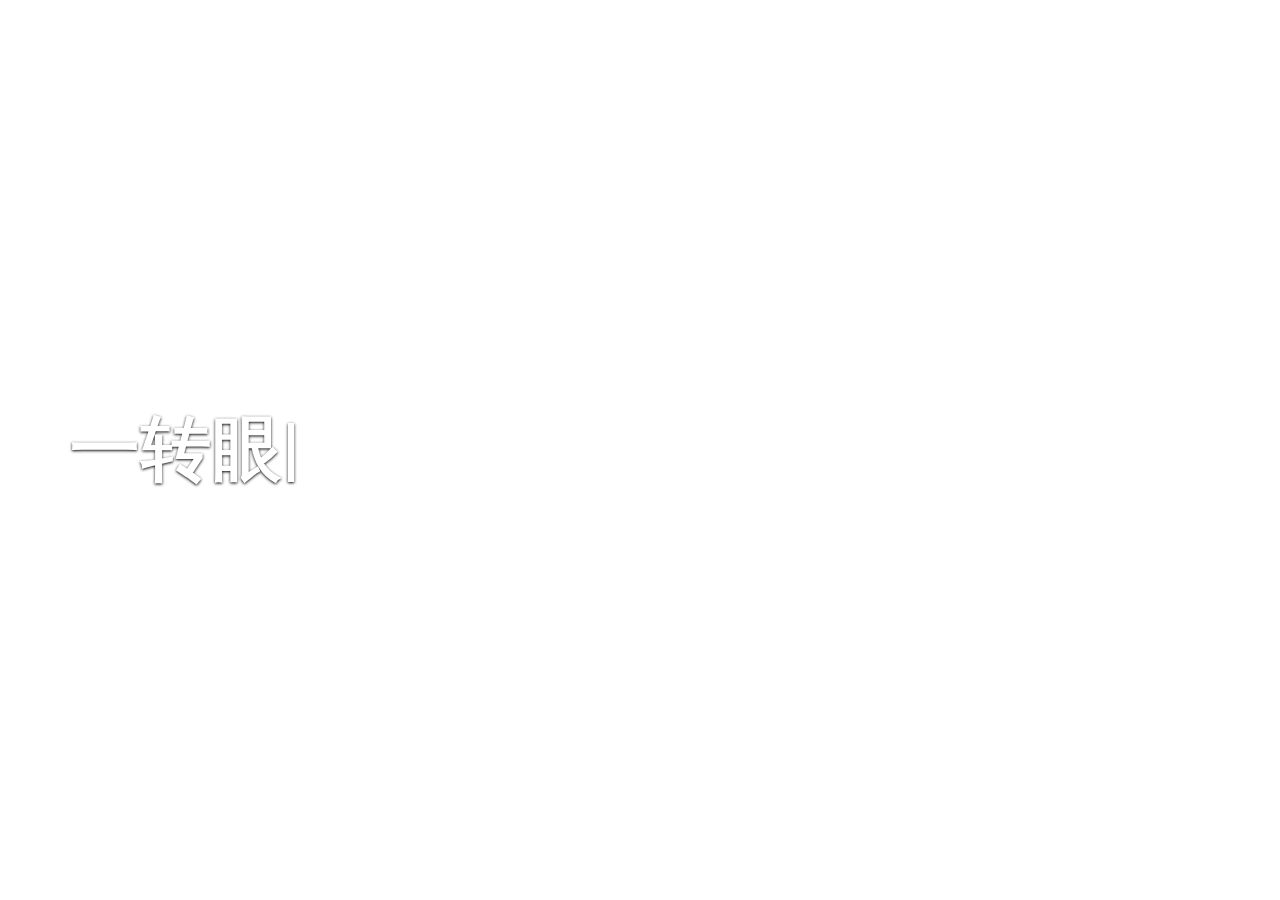
==== commit c0784046: "修改内容" ====
--- a/index.html
+++ b/index.html
@@ -7,7 +7,6 @@
 		<meta content="width=device-width,initial-scale=1" name="viewport">
 		<meta content="description" name="description">
 		<meta name="google" content="notranslate" />
-		<meta content="Mashup templates have been developped by Orson.io team" name="author">
 
 		<!-- Disable tap highlight on IE -->
 		<meta name="msapplication-tap-highlight" content="no">
@@ -15,9 +14,48 @@
 		<link rel="apple-touch-icon" sizes="180x180" href="./assets/apple-icon-180x180.png">
 		<link href="./assets/images/favicon.ico" rel="icon">
 
-		<title>首页</title>
+		<title>Home</title>
 
-		<link href="./assets/css/main.3f6952e4.css" rel="stylesheet">
+		<link href="./assets/css/main.3f6952e4.css" rel="stylesheet">
+		<style type="text/css">
+			.navbar-inverse {
+				background-color: transparent;
+				backdrop-filter: blur(3px);
+				border-color: transparent
+			}
+			
+			.navbar-inverse .navbar-brand {
+				color: #9d9d9d
+			}
+			
+			.navbar-inverse .navbar-brand:focus,
+			.navbar-inverse .navbar-brand:hover {
+				color: #fff;
+				background-color: transparent
+			}
+			
+			.navbar-inverse .navbar-nav>li>a,
+			.navbar-inverse .navbar-text {
+				color: #e8e8e8;
+			}
+			
+			.navbar-inverse .navbar-nav>.active>a,
+			.navbar-inverse .navbar-nav>.active>a:focus,
+			.navbar-inverse .navbar-nav>.active>a:hover,
+			.navbar-inverse .navbar-nav>li>a:focus,
+			.navbar-inverse .navbar-nav>li>a:hover {
+				color: #ffffff;
+				background-color: transparent
+			}
+			.navbar-inverse .navbar-nav>li:first-child>a{
+				color: #ffffff;
+				font-weight: 700;
+				cursor: default;
+			}
+			.navbar-inverse .navbar-toggle .icon-bar{
+				background-color: #ffffff
+			}
+		</style>
 	</head>
 
 	<body class="minimal">
@@ -26,7 +64,7 @@
 		<div id="header"></div>
 		<!-- Add your site or app content here -->
 		<div class="hero-full-container background-image-container white-text-container"
-			style="background-image: url('./assets/images/space.jpg')">
+			style="background-image: url('./assets/images/summer.jpg')">
 			<div class="container">
 				<div class="row">
 					<div class="col-xs-12">
@@ -34,10 +72,7 @@
 							<div class="text-content">
 								<h1>
 									<span id="typed-strings">
-										<span>Hello!</span>
-										<span>我是Ink</span>
-										<span>UI Designer</span>
-										<span>欢迎来到我的小站~</span>
+										<span>一转眼，我们的城市又到了夏天...</span>
 									</span>
 									<span id="typed"></span>
 								</h1>
@@ -47,7 +82,7 @@
 				</div>
 			</div>
 		</div>
-		<script src="https://libs.baidu.com/jquery/2.0.0/jquery.min.js"></script>
+		<script src="https://libs.baidu.com/jquery/2.0.0/jquery.min.js"></script>
 		<script src="./assets/js/common.js" type="text/javascript" charset="utf-8"></script>
 		<script>
 			document.addEventListener("DOMContentLoaded", function(event) {
--- a/assets/css/main.3f6952e4.css
+++ b/assets/css/main.3f6952e4.css
@@ -320,7 +320,7 @@
 }
 
 body {
-	font-family: Roboto Mono, Helvetica, Arial, sans-serif;
+	font-family: -apple-system,BlinkMacSystemFont,Helvetica Neue,PingFang SC,Microsoft YaHei,Source Han Sans SC,Noto Sans CJK SC,WenQuanYi Micro Hei,sans-serif;
 	font-size: 11px;
 	line-height: 1.78;
 	color: #000;
@@ -337,13 +337,13 @@
 }
 
 a {
-	color: #001aff;
+	color: ##137cbd;
 	text-decoration: none
 }
 
 a:focus,
 a:hover {
-	color: #0012b3;
+	color: #137cbd;
 	text-decoration: underline
 }
 
@@ -3229,7 +3229,7 @@
 
 .btn-link:focus,
 .btn-link:hover {
-	color: #0012b3;
+	color: #137cbd;
 	text-decoration: underline;
 	background-color: transparent
 }
@@ -4637,7 +4637,7 @@
 }
 
 .navbar-inverse .navbar-toggle .icon-bar {
-	background-color: #fff
+	background-color: #5f5f5f
 }
 
 .navbar-inverse .navbar-collapse,
@@ -5630,9 +5630,7 @@
 	left: auto;
 	/* right: 0; */
 }
-.mainbody{
-	margin-top: 20px;
-}
+
 .mainbody p{
 	font-size: 14px;
 	margin-bottom: 30px;
@@ -5805,6 +5803,10 @@
 	font-size: 15px;
 	text-align: center
 }
+
+.fa-icon:hover {
+	font-size: 16px;
+}
 
 .form-control {
 	box-shadow: none
@@ -5850,7 +5852,9 @@
 	-webkit-line-clamp: 2;
 	overflow: hidden;
 }
-
+.card-container table{
+	float: left;
+}
 @media (max-width:992px) {
 	.card-container {
 		padding: 2rem;
@@ -6028,7 +6032,7 @@
 .navbar-inverse .navbar-toggle,
 .navbar-inverse .navbar-toggle:focus,
 .navbar-inverse .navbar-toggle:hover {
-	background-color: #000
+	background-color: transparent;
 }
 
 .navbar-default .navbar-nav {
@@ -6059,7 +6063,8 @@
 
 @media (max-width:768px) {
 	.navbar-inverse {
-		background-color: transparent
+		background-color: transparent;
+		backdrop-filter:blur(0)!important;
 	}
 
 	.navbar-inverse .navbar-collapse {
@@ -6072,6 +6077,20 @@
 
 	.navbar-default .navbar-collapse {
 		background-color: #fff
+	}
+	.white-text-container h1{
+		font-size: 40px;
+	}
+	.card-container {
+		width: 98%;
+		padding: 0;
+	    margin-top: 20px;
+	}
+	.card-container .h2{
+		font-size: 24px;
+	}
+	.card-container .h2 th{
+		vertical-align: top;
 	}
 }
 
@@ -6480,7 +6499,7 @@
 
 a:focus,
 a:hover {
-	color: #0012b3;
+	color: #137cbd;
 	text-decoration: underline
 }
 
@@ -9366,7 +9385,7 @@
 
 .btn-link:focus,
 .btn-link:hover {
-	color: #0012b3;
+	color: #137cbd;
 	text-decoration: underline;
 	background-color: transparent
 }
